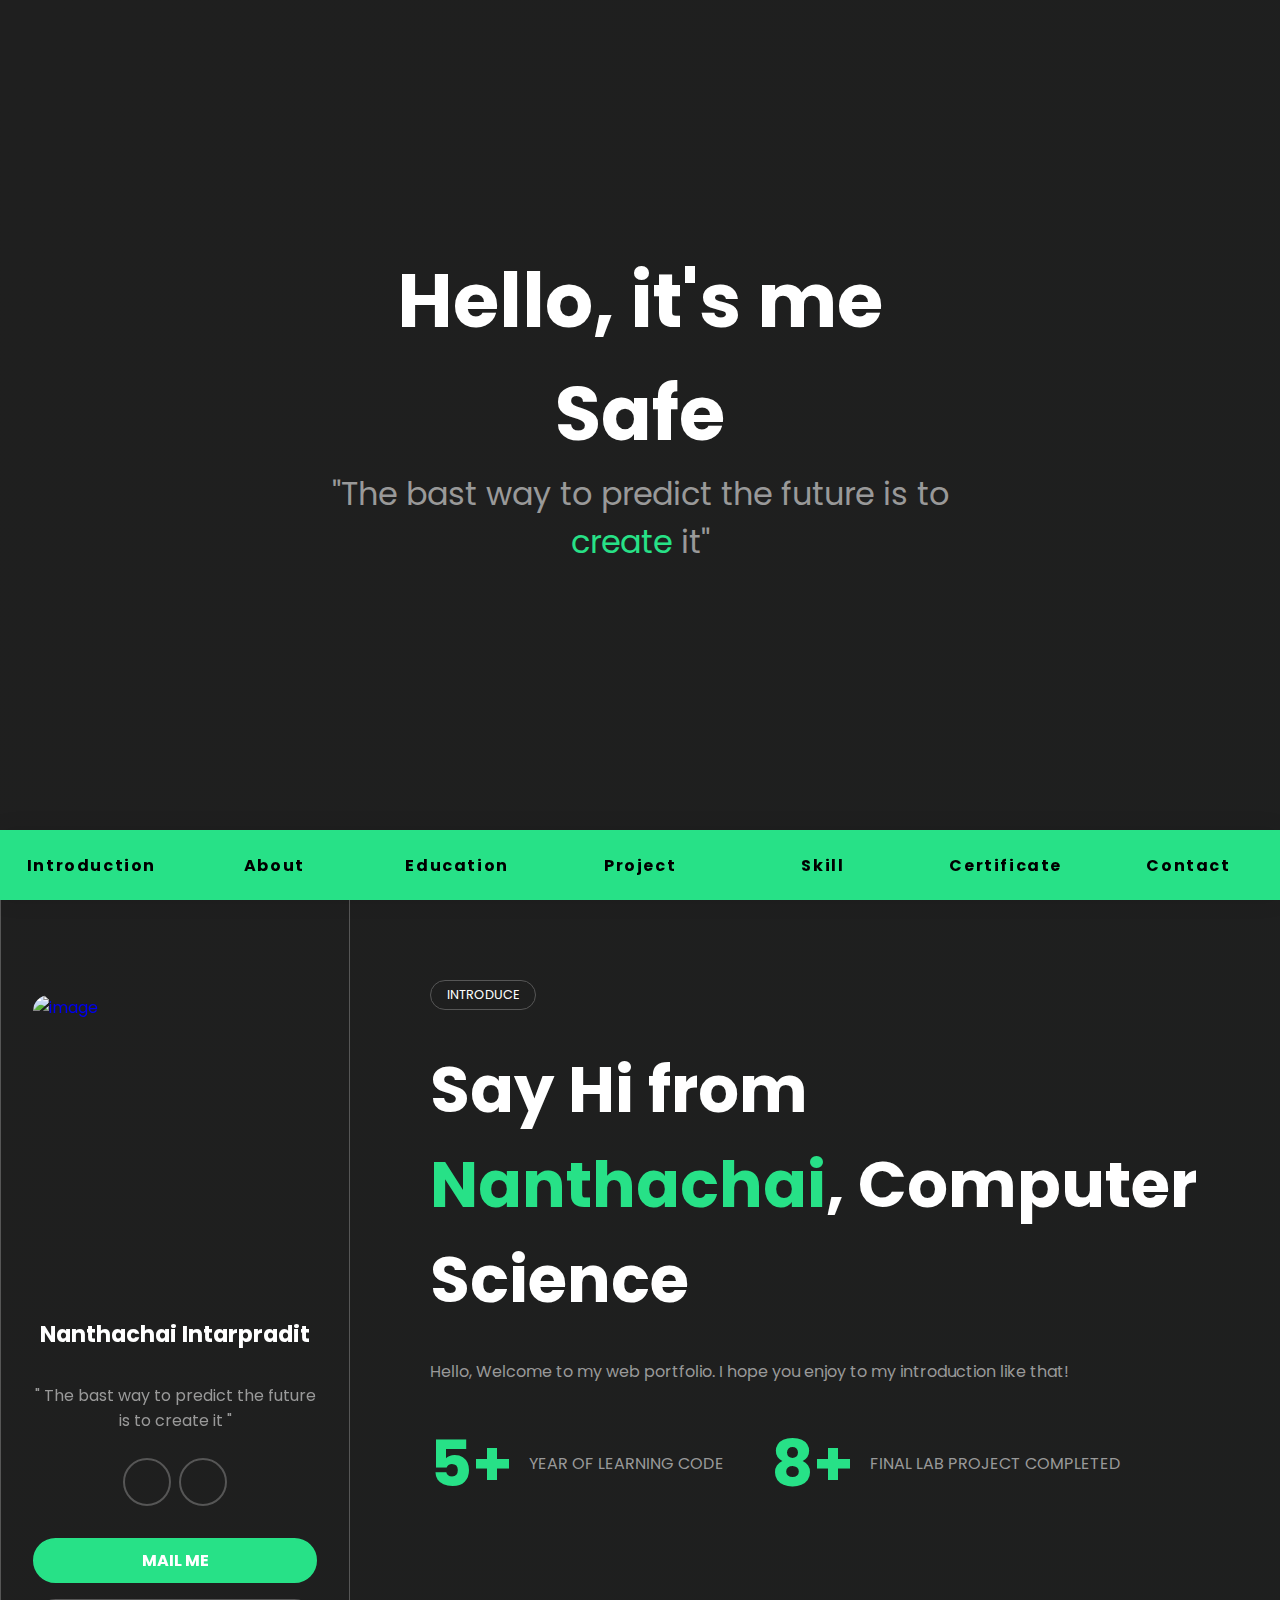
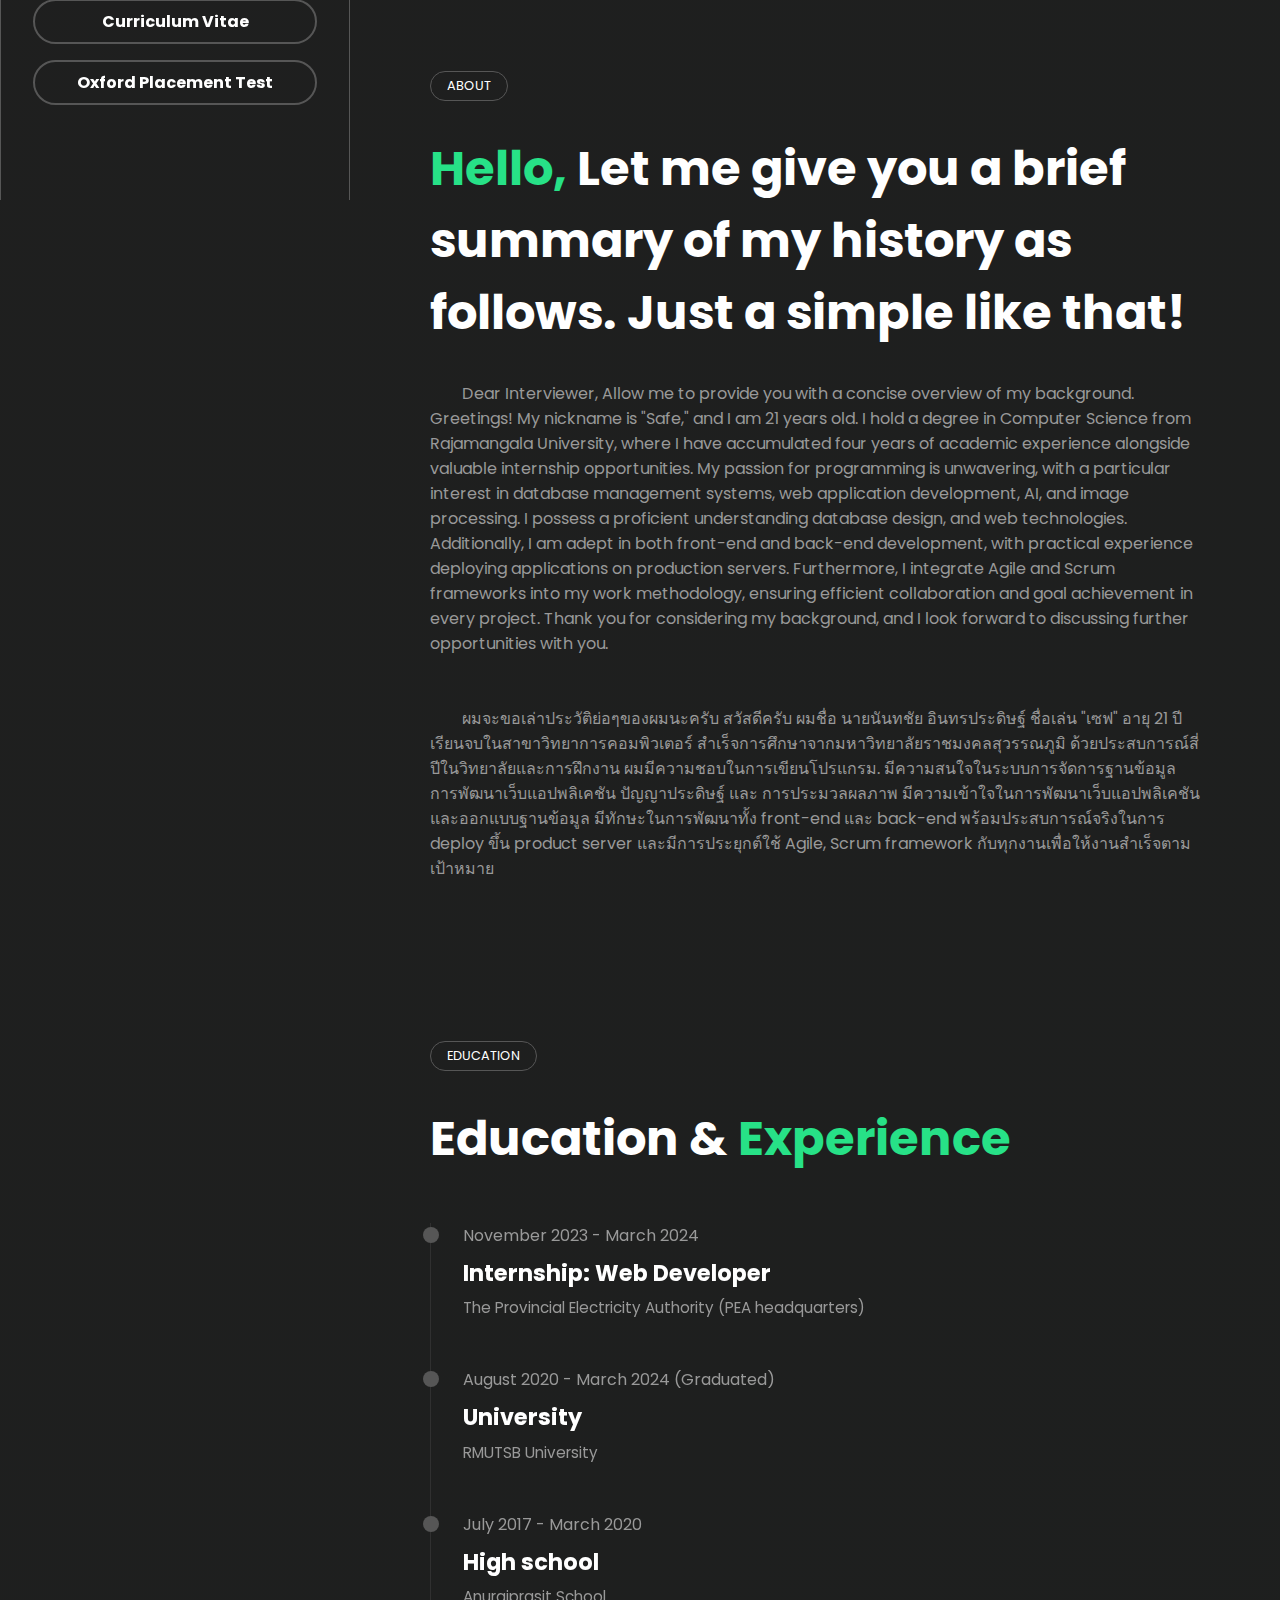
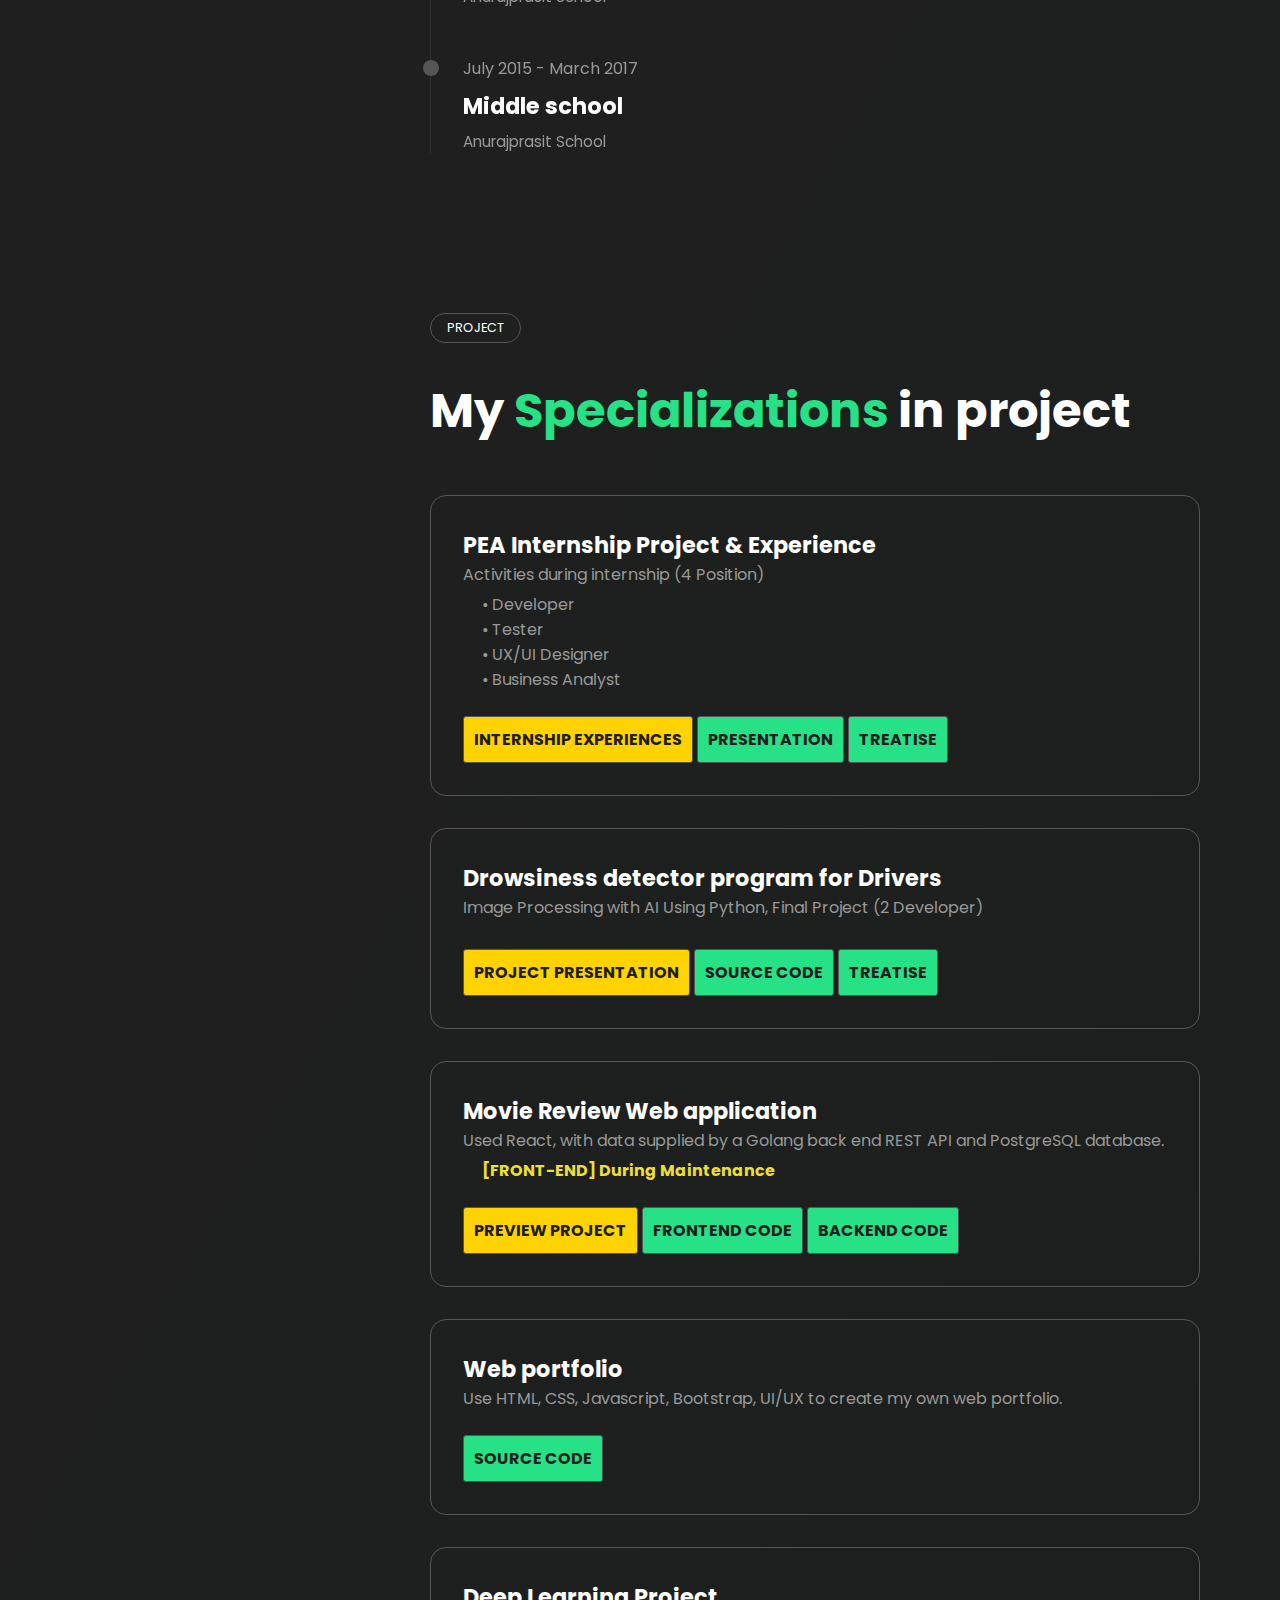
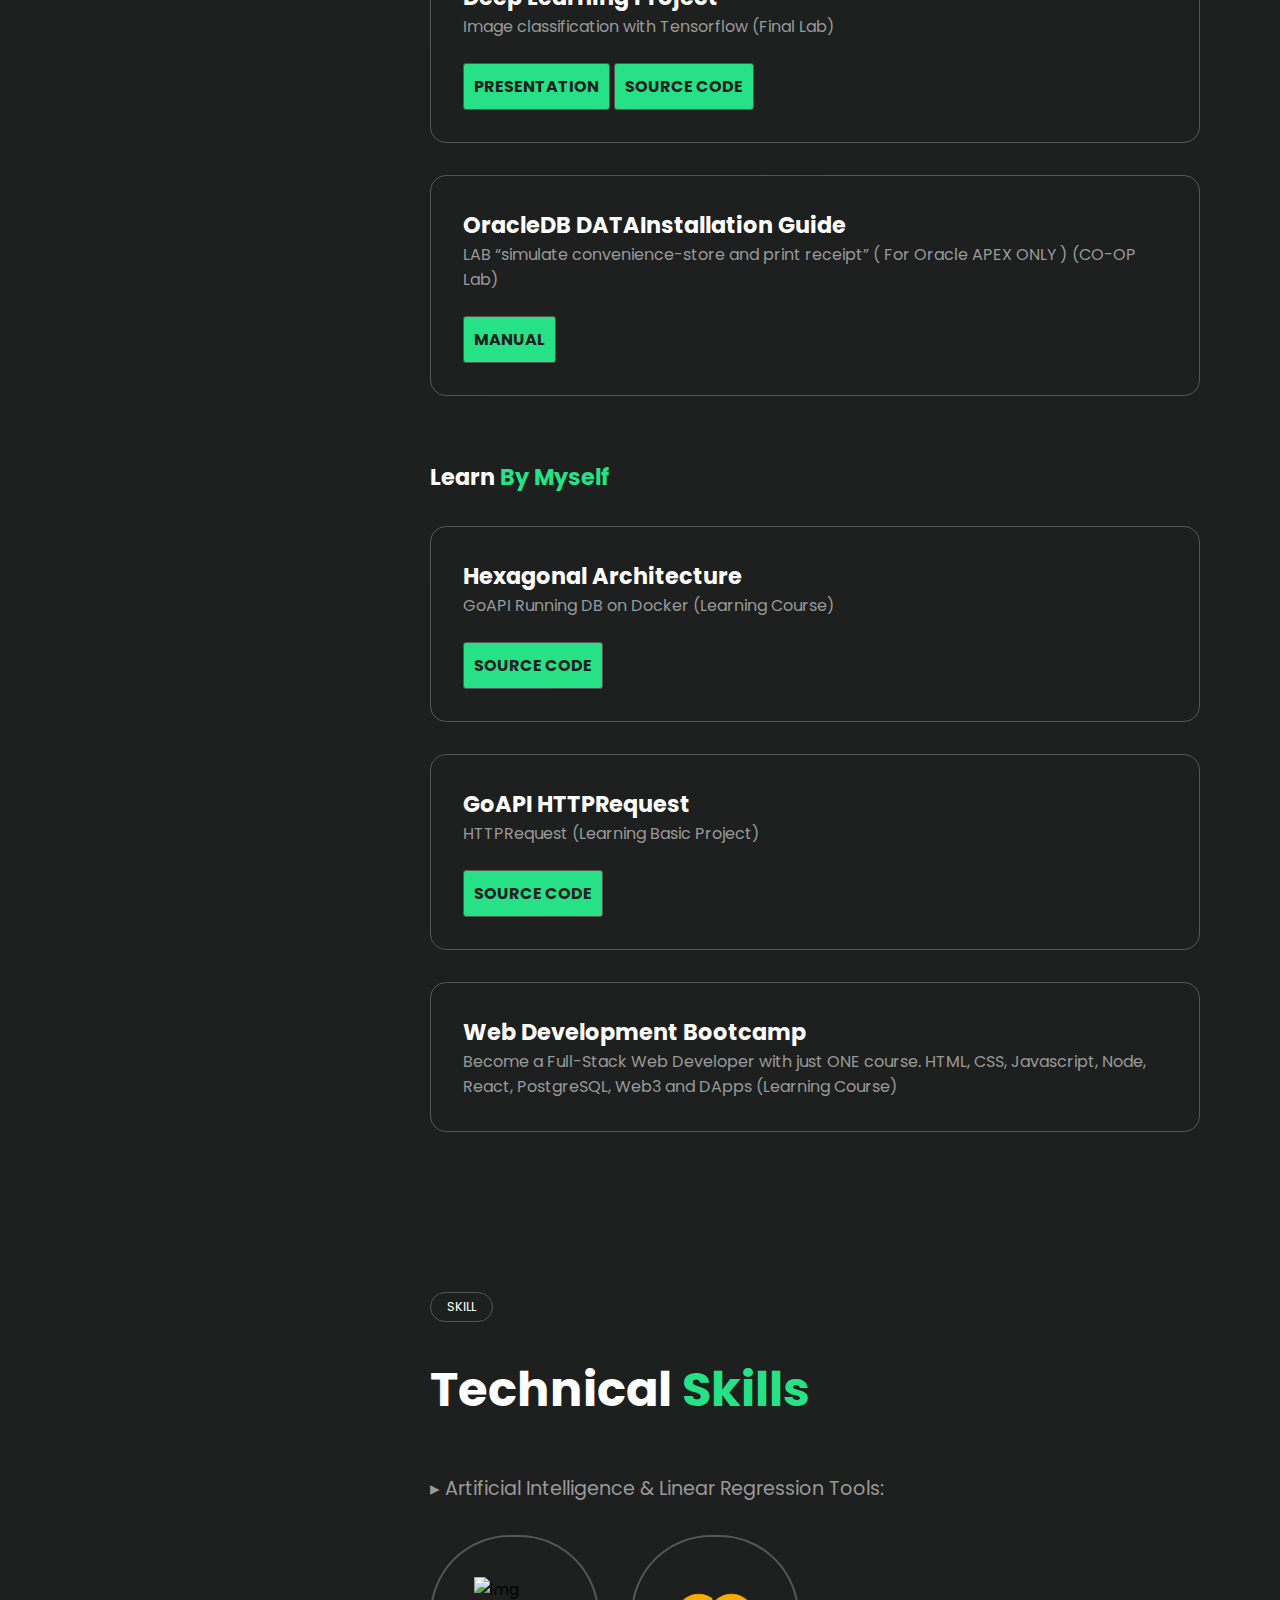
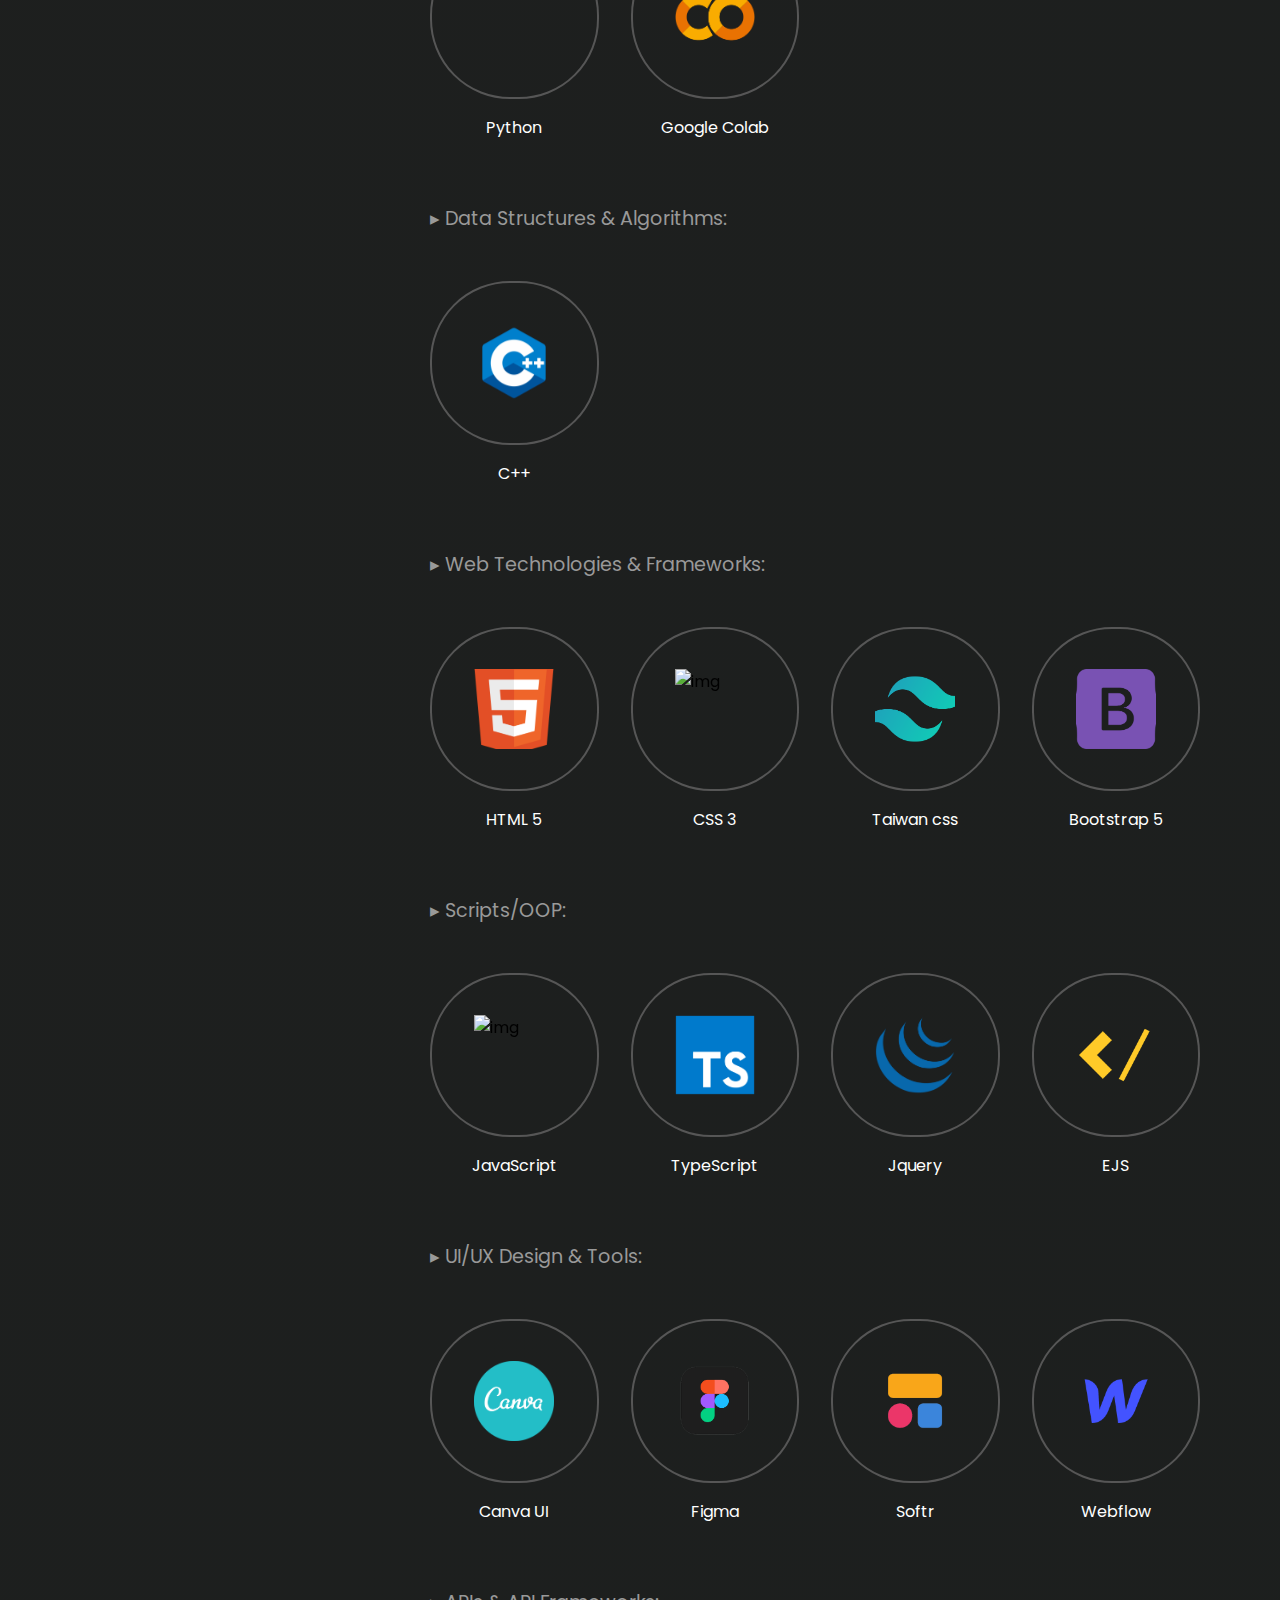
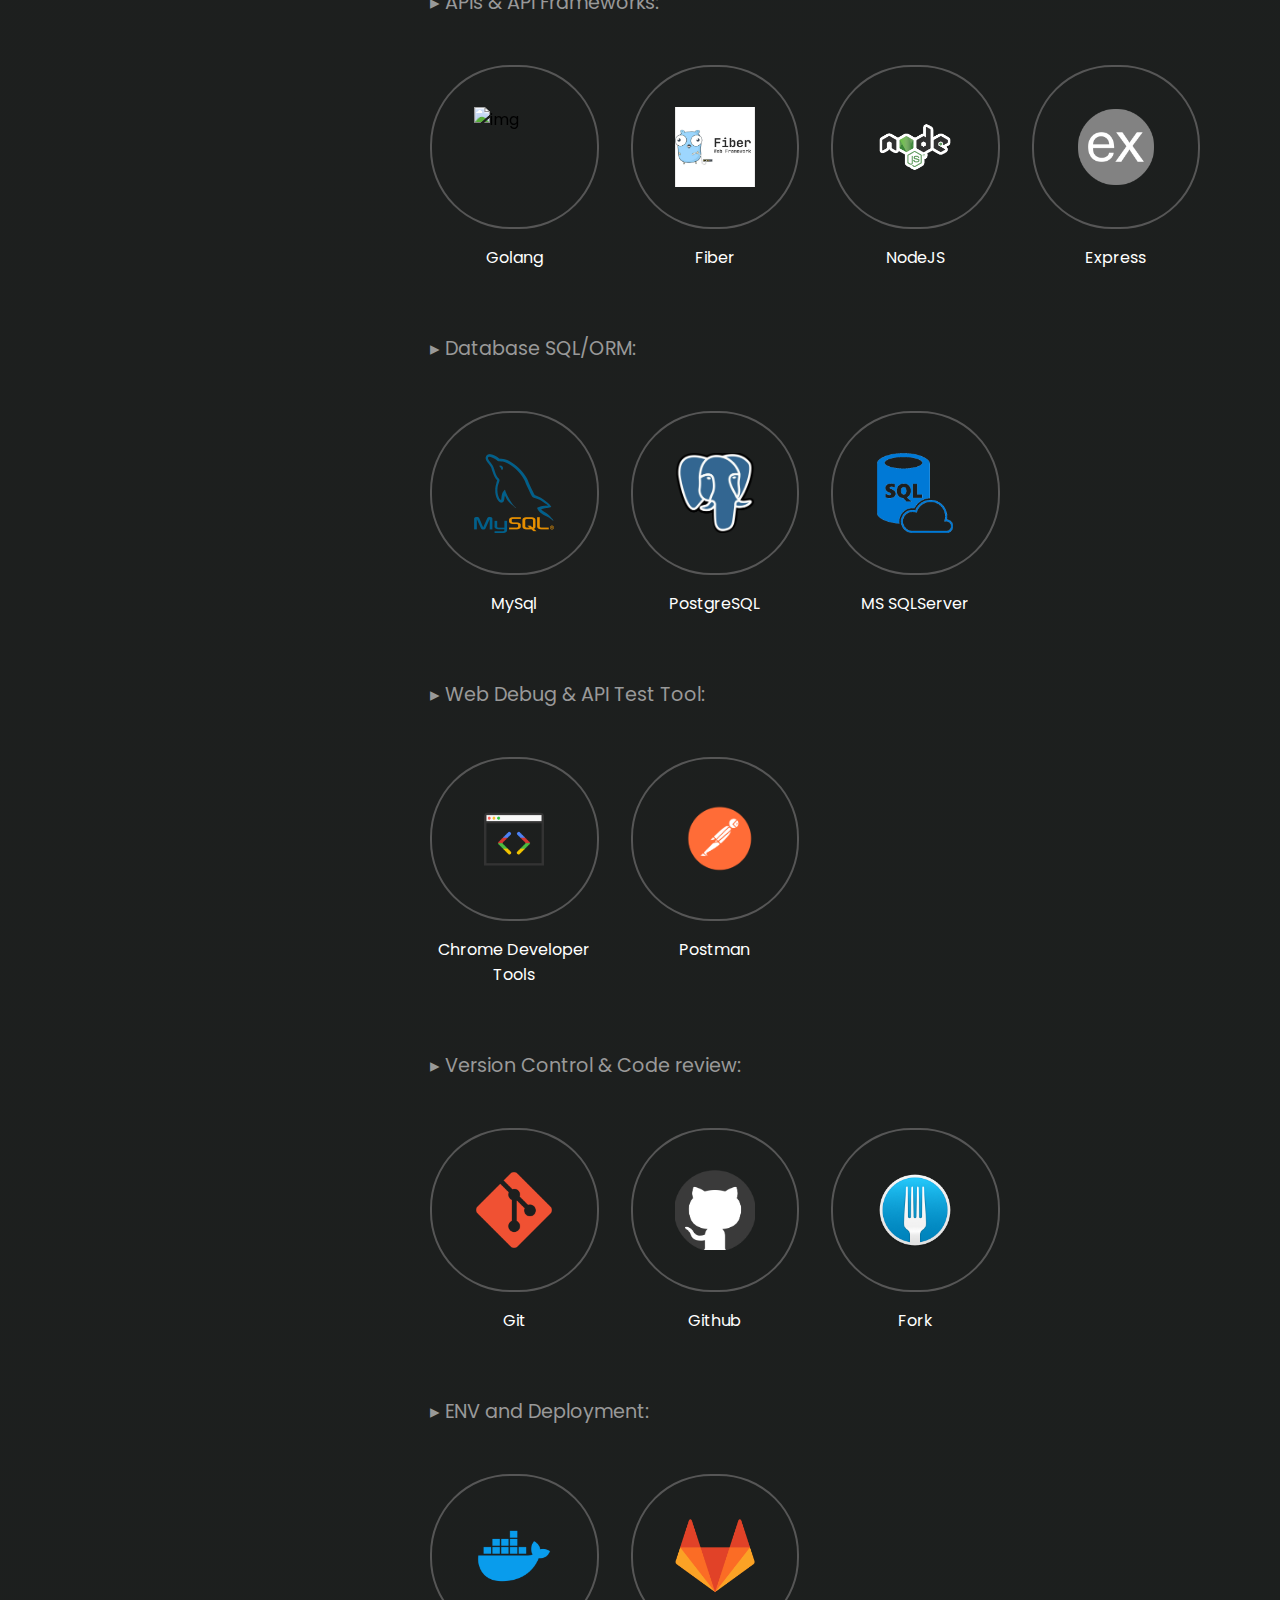
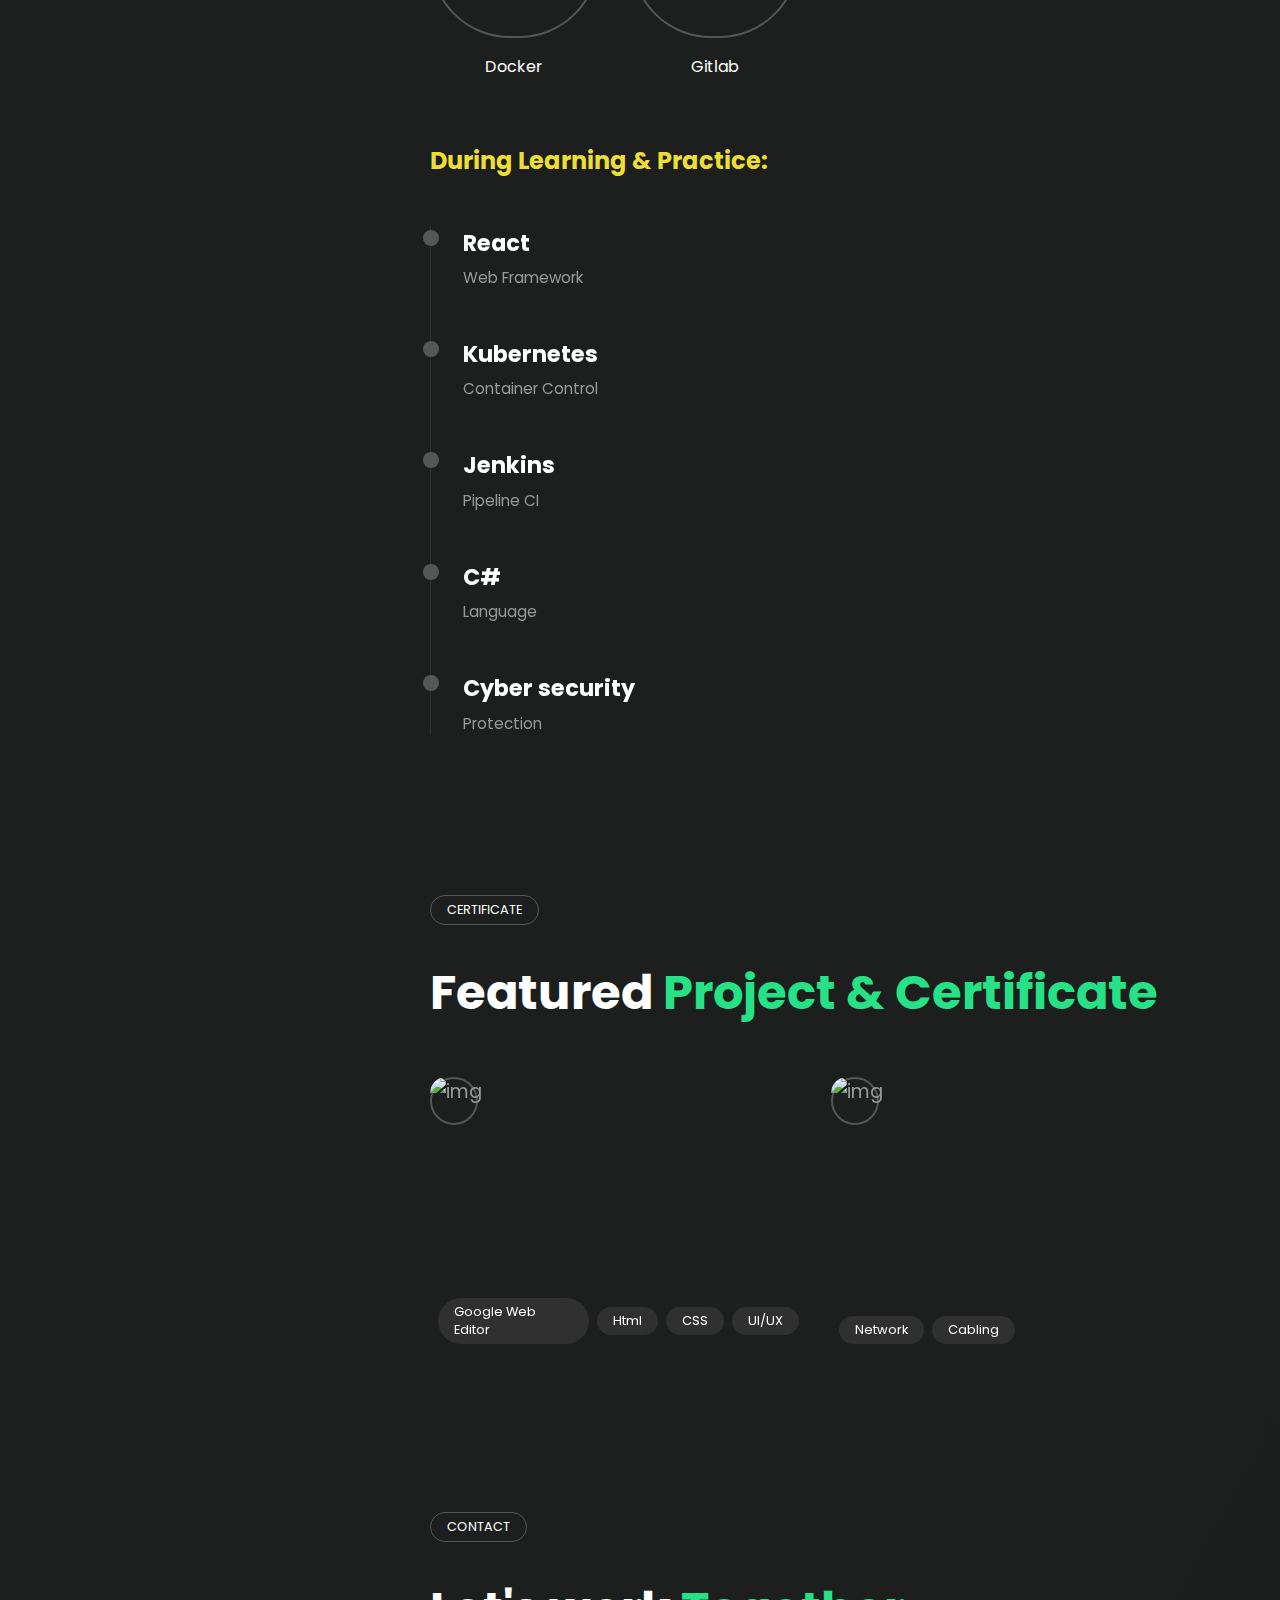
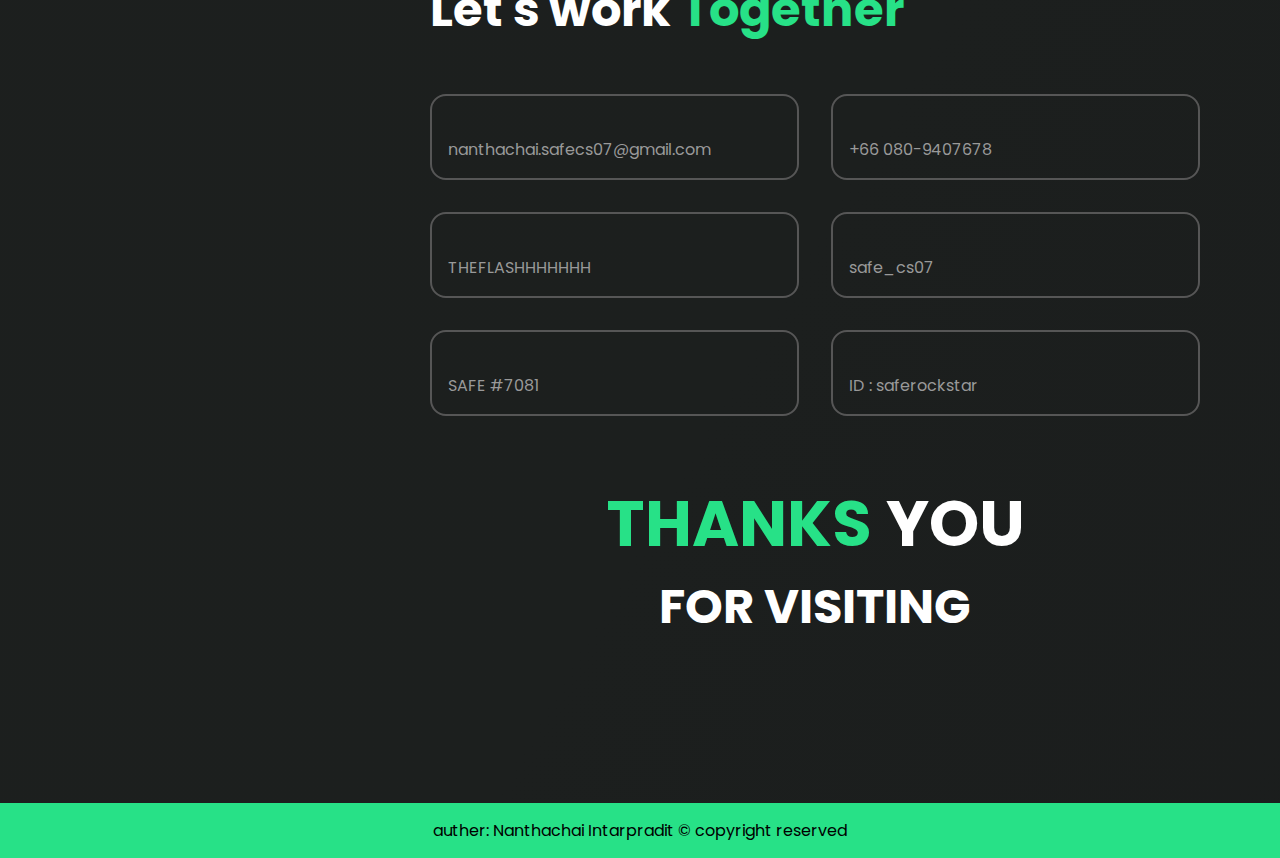
==== index.html @ f3caae76 "FIX: update exp inturnshi.." ====
<!-- Personal Web Portfolio Created by Nanthachaics07 -->

<!DOCTYPE html>
<html lang="en" >
  <head>
    <meta charset="UTF-8">
    <title>SAFEcs07 Webportfolio</title>
    <link href="https://cdn.jsdelivr.net/npm/remixicon@3.4.0/fonts/remixicon.css" 
      rel="stylesheet">
    <link rel="stylesheet" href="./Style/style_Port_Web.css">
    <link rel="stylesheet" href="./Style/fix_style.css">
    <link rel="icon" type="image" href="https://drive.google.com/file/d/1wK8_0x-oDdrnNkWmjRjyRvNfRJUUZwDF/view?usp=drive_link">
    <link rel="icon" href="../picture/IMG_2567.JPG" type="image/x-icon">
    <script src="./javascript/HideScript.js" type="text/javascript" defer></script>

    <!-- re move external link -->
    <script type="text/javascript">
      function external_link(anchor) {
          window.location = anchor.href;
      }
    </script>

  </head>
  <body>
    <!-- <div id="debugButton">Debug</div>  -->

      <!-- main banner --> 
    <section class="bgimage" id="home">
        <div class="container-fluid">
            <div class="row">
            <div class="hero-text">
                <h2 class="hero_title">Hello, it's me Safe</h2>
                <p class="hero_desc">"The bast way to predict the future is to 
                    <span style="color: #27e187;">create</span> it"</p>
            </div>
            </div>
        </div>
    </section>

    <!-- Navigation Tab -->
    <section class="et-hero-tabs">
      <div class="et-hero-tabs-container">
        <a class="et-hero-tab" href="#tab-Introduction">Introduction</a>
        <a class="et-hero-tab" href="#tab-About">About</a>
        <a class="et-hero-tab" href="#tab-Education">Education</a>
        <a class="et-hero-tab" href="#tab-Project">Project</a>
        <a class="et-hero-tab" href="#tab-Skill">Skill</a>
        <a class="et-hero-tab" href="#tab-Certificate">Certificate</a>
        <a class="et-hero-tab" href="#tab-Contact">Contact</a>

        <span class="et-hero-tab-slider"></span>
      </div>
    </section>

    
    <div class="main">

      <!-- left join img-->
      <div class="sidemenu">
        <div class="avatar--cover">
          <a href="https://drive.google.com/file/d/1p6W9BglAA-uzb9fRI6HgbJ5pjKdi8Ris/view?usp=drive_link">
            <img src="./picture/safe001.jpg" alt="image">
          </a>

        </div>
        <h3 class="name">Nanthachai Intarpradit</h3>
        <p class="position">" The bast way to predict the future is to create it "</p>

        <div class="social--icons">
            <a href="https://github.com/nanthachaics07" class="social--icon" target="_blank">
                <i class="ri-github-fill"></i>
            </a>
            <a href="https://www.facebook.com/profile.php?id=100006081255746" class="social--icon" target="_blank">
                <i class="ri-facebook-fill"></i>
            </a>
        </div>

        <div class="btn">
          <a href="mailto:nanthachai.safecs07@gmail.com"
            title="CONTACT ME">
            MAIL ME
          </a>
        </div>
        <div class="btn--line">
          <a href="./Other/CV.html" type="image/.png" 
            target="_blank" title="LOOK AT MY CV">
            Curriculum Vitae
          </a>
        </div>
        <div class="btn--line">
          <a href="./Other/ENG_Lv.html" type="image/.png" 
            target="_blank" title="ENG Lv">
            Oxford Placement Test
          </a>
        </div>

      </div>

      <!-- right join content -->
      <div class="main--content">

        <!-- Main -->
        <main class="et-main">
          <section class="et-slide" id="tab-Introduction">

            <div class="intro">
              <div class="container">
                <div class="top--title">introduce</div>
                  <h1>
                      Say Hi from <span>Nanthachai</span>, Computer Science
                  </h1>

                  <p>
                      Hello, Welcome to my web portfolio. I hope you enjoy to my introduction like that!
                  </p>
                <div class="intro--flex--container">
                  <div class="intro--flex">
                    <h1>5+</h1>
                    <p>YEAR OF LEARNING CODE</p>
                  </div>
                    <div class="intro--flex">
                      <h1>8+</h1>
                      <p>FINAL LAB PROJECT COMPLETED</p>
                    </div>
                </div>
              </div>
            </div>

          </section>

          <section class="et-slide" id="tab-About">

            <!-- ABOUT TOPIC -->
            <div class="about">
              <div class="container">
                <div class="top--title">about</div>
                <h2 class="title">
                    <span>Hello, </span>Let me give you a brief summary of my history as follows. Just a simple like that!
                </h2>

                <p style="text-indent: 2.0em;">
                  Dear Interviewer,

                  Allow me to provide you with a concise overview of my background. 
                  Greetings! My nickname is "Safe," and I am 21 years old. I hold a degree in 
                  Computer Science from Rajamangala University, where I have accumulated 
                  four years of academic experience alongside valuable internship opportunities.

                  My passion for programming is unwavering, with a particular interest in 
                  database management systems, web application development, AI, and image processing. 
                  I possess a proficient understanding database design, and web technologies. 
                  Additionally, I am adept in both front-end and back-end development, 
                  with practical experience deploying applications on production servers.

                  Furthermore, I integrate Agile and Scrum frameworks into my work methodology, 
                  ensuring efficient collaboration and goal achievement in every project.
                  Thank you for considering my background, and I look forward to discussing 
                  further opportunities with you.
                </p>
                <br><br>
                <p style="text-indent: 2.0em;">
                  ผมจะขอเล่าประวัติย่อๆของผมนะครับ สวัสดีครับ ผมชื่อ นายนันทชัย อินทรประดิษฐ์ 
                  ชื่อเล่น "เซฟ" อายุ 21 ปี เรียนจบในสาขาวิทยาการคอมพิวเตอร์ 
                  สำเร็จการศึกษาจากมหาวิทยาลัยราชมงคลสุวรรณภูมิ ด้วยประสบการณ์สี่ปีในวิทยาลัยและการฝึกงาน 
                  ผมมีความชอบในการเขียนโปรแกรม. มีความสนใจในระบบการจัดการฐานข้อมูล 
                  การพัฒนาเว็บแอปพลิเคชัน ปัญญาประดิษฐ์ และ การประมวลผลภาพ มีความเข้าใจในการพัฒนาเว็บแอปพลิเคชัน
                  และออกแบบฐานข้อมูล  มีทักษะในการพัฒนาทั้ง front-end และ back-end
                  พร้อมประสบการณ์จริงในการ deploy ขึ้น product server และมีการประยุกต์ใช้ Agile, Scrum framework 
                  กับทุกงานเพื่อให้งานสำเร็จตามเป้าหมาย
                </p>

              </div>

            </div>

          </section>

          <section class="et-slide" id="tab-Education">

            <!-- RESUME TOPIC -->
            <div class="resume">
              <div class="container">
                <div class="top--title">education</div>
                <h2 class="title">Education & <span>Experience</span></h2>
                  
                <div>
                  <div class="experience">
                    <p class="date">November 2023 - March 2024</p>
                    <h3>Internship: Web Developer</h3>
                    <p class="school">The Provincial Electricity Authority (PEA headquarters)</p>
                    <div class="circle"></div>
                  </div>

                  <div class="experience">
                    <p class="date">August 2020 - March 2024 <span>(Graduated)</span></p>
                    <h3>University</h3>
                    <p class="school">RMUTSB University</p>
                    <div class="circle"></div>
                  </div>
                
                  <div class="experience">
                    <p class="date">July 2017 - March 2020</p>
                    <h3>High school</h3>
                    <p class="school">Anurajprasit School</p>
                    <div class="circle"></div>
                  </div>
                
                  <div class="experience">
                    <p class="date">July 2015 - March 2017</p>
                    <h3>Middle school</h3>
                    <p class="school">Anurajprasit School</p>
                    <div class="circle"></div>
                  </div>
                </div>

              </div>
            </div>

          </section>

          <section class="et-slide" id="tab-Project">

            <!-- SERVICE TOPIC -->
            <div class="services--section">
              <div class="container">
                <div class="top--title">project</div>
                <h2 class="title">My <span>Specializations</span> in project</h2>

                <div class="services">

                  <div class="service">
                    <h3>PEA Internship Project & Experience</h3>
                    <p id="listProjectTop">
                      Activities during internship (4 Position)
                      <p id="listProject">• Developer</p>
                      <p id="listProject">• Tester</p>
                      <p id="listProject">• UX/UI Designer</p>
                      <p id="listProject">• Business Analyst</p>
                    </p>
                    <a href="https://PEAinturnship.softr.app" class="project chageColor" target="_blank" title="INTERNSHIP EXPERIENCES">
                      INTERNSHIP EXPERIENCES
                    </a>

                    <a href="https://www.canva.com/design/DAF39EOHueU/EPuYdBvsEK-Pzv-90rWEAA/edit?utm_content=DAF39EOHueU&utm_campaign=designshare&utm_medium=link2&utm_source=sharebutton" 
                        class="project" target="_blank" title="PROJECT SLIDERS">
                        PRESENTATION
                    </a>
                    <a href="https://drive.google.com/file/d/1f9cWA53N8jHZaweL3MrGH4yuA91G1HWC/view?usp=sharing" class="project" target="_blank" title="TREATISE">
                      TREATISE
                    </a>

                  </div>

                  <div class="service">
                    <h3>Drowsiness detector program for Drivers</h3>
                    <p id="listProjectTop">
                      Image Processing with AI Using Python, Final Project (2 Developer)
                      <!-- <p id="listProject">• Final Project</p> -->
                    </p>
                    <!-- onclick="external_link(this);return false;" -->
                    <a href="https://drive.google.com/file/d/1nUD_1ejJYtZn9b_mQUJI4pZmHUXgvHSn/view?usp=sharing" 
                      class="project chageColor" target="_blank" title="CODE & PROGRAM">
                      PROJECT PRESENTATION
                    </a>
                    <a href="https://github.com/nanthachaics07/face-detection" class="project" target="_blank" title="TREATISE">
                      SOURCE CODE
                    </a>                    
                    <a href="https://drive.google.com/file/d/109h5SaLrxo6FXZamWCCZ815sldjAJ3sM/view?usp=sharing" 

                    class="project" target="_blank" title="TREATISE">
                      TREATISE
                    </a>
                  </div>

                  <div class="service">
                    <h3>Movie Review Web application</h3>
                    <p id="listProjectTop">
                      Used React, with data supplied by a Golang back end REST API and PostgreSQL database.
                      <p id="listProject" style="color: #ECDE35; font-weight: bolder;">[FRONT-END] During Maintenance</p>
                    </p>
                    <!-- TODO: Add link -->
                    <a href="#" 

                      class="project chageColor" target="_blank" title="CODE & PROGRAM">
                      PREVIEW PROJECT
                    </a>
                    <a href="https://github.com/nanthachaics07/MovieReview-FontEnd" class="project" target="_blank" title="TREATISE">
                      FRONTEND CODE
                    </a>                    
                    <a href="https://github.com/nanthachaics07/MovieReview-BackEnd" class="project" target="_blank" title="TREATISE">
                      BACKEND CODE
                    </a>                    
                  </div>

                  <div class="service">
                    <h3>Web portfolio</h3>
                    <p>
                      Use HTML, CSS, Javascript, Bootstrap, UI/UX to create my own web portfolio.
                    </p>
                    <a href="https://github.com/nanthachaics07/html-portfilio" class="project" target="_blank" title="TREATISE">
                      SOURCE CODE
                    </a>
                  </div>

                  <div class="service">
                    <h3>Deep Learning Project</h3>
                    <p>
                      Image classification with Tensorflow (Final Lab)
                    </p>
                    <a href="https://youtu.be/7Pri1pDFEQU?si=s9t-MmteGniobNTT" class="project" target="_blank" title="Video">
                      PRESENTATION
                    </a>
                    <a href="https://drive.google.com/file/d/1sJ-ptXPevNHQk5lJQA6X7oKtTsk9kcnm/view?usp=sharing" 
                  
                    class="project" target="_blank" title="TREATISE">
                      SOURCE CODE
                    </a>
                  </div>

                  <div class="service">
                    <h3>OracleDB DATAInstallation Guide</h3>
                    <p>
                      LAB “simulate convenience-store and print receipt” ( For Oracle APEX ONLY ) (CO-OP Lab)
                    </p>
                    <a href="https://drive.google.com/file/d/1-O7XQCiXlAP6nqKNc0EKAUBAUo-bJKXB/view?usp=sharing" 

                    class="project" target="_blank" title="TREATISE">
                      MANUAL
                    </a>
                  </div>

                  <div id="service_2"><h3>Learn <span style="color: #27e187;">By Myself</div>
                  <div class="service">
                    <h3>Hexagonal Architecture</h3>
                    <p>
                      GoAPI Running DB on Docker (Learning Course)
                    </p>
                    <a href="https://github.com/nanthachaics07/Banking_Golang" class="project" target="_blank" title="CODE">
                      SOURCE CODE
                    </a>
                  </div>
                  <div class="service">
                    <h3>GoAPI HTTPRequest</h3>
                    <p>
                      HTTPRequest (Learning Basic Project)
                    </p>
                    <a href="https://github.com/nanthachaics07/Go_httpRequest.git" class="project" target="_blank" title="CODE">
                      SOURCE CODE
                    </a>
                  </div>
                  <div class="service">
                    <h3>Web Development Bootcamp</h3>
                    <p>
                      Become a Full-Stack Web Developer with just ONE course. HTML, CSS, Javascript, Node, React, PostgreSQL, Web3 and DApps (Learning Course)
                    </p>
                  </div>
                
                </div>
              </div>
            </div>

          </section>

          <section class="et-slide" id="tab-Skill">

            <!-- SKILL TOPIC -->
            <div class="my--skills">
              <div class="container">
                <div class="top--title">skill</div>
                <h2 class="title">Technical <span>Skills</span></h2>
<!-- 
                <div id="topic-skill1" style="font-size: 1.2rem;">
                  <p>▸ Data Structures & Algorithms:</p>
                </div>
                  <div class="skills">

                    <div>
                      <div class="skill">
                          <div class="skill--img--cover">
                              <img src="./picture/cpp.png" alt="img">
                          </div>
  
                      </div>
                      <p>c++</p>
                    </div> 

                </div> -->

                <div id="topic-skill1" style="font-size: 1.2rem;">
                  <p>▸ Artificial Intelligence & Linear Regression Tools:</p>
                </div>
                <div class="skills">

                  <div>
                    <div class="skill">
                        <div class="skill--img--cover">
                            <img src="./picture/python_1.png" alt="img">
                        </div>

                    </div>
                    <p>Python</p>
                  </div> 

                  <div>
                    <div class="skill">
                        <div class="skill--img--cover">
                            <img src="./picture/google colab.png" alt="img">
                        </div>

                    </div>
                    <p>Google Colab</p>
                  </div> 

                </div>

                <div class="topic-skill2"><p>▸ Data Structures & Algorithms:</p></div>
                <div class="skills">
                
                  <div>
                    <div class="skill">
                        <div class="skill--img--cover">
                            <img src="./picture/cpp.png" alt="img">
                        </div>
          
                    </div>
                    <p>C++</p>
                  </div>
                
                </div>

                <div class="topic-skill2"><p>▸ Web Technologies & Frameworks:</p></div>
                <div class="skills">
                
                  <div>
                    <div class="skill">
                        <div class="skill--img--cover">
                            <img src="./picture/html_logo1.png" alt="img">
                        </div>
          
                    </div>
                    <p>HTML 5</p>
                  </div>
                  <div>
                    <div class="skill">
                        <div class="skill--img--cover">
                            <img src="picture/css3-icon-png.png" alt="img">
                        </div>

                    </div>
                    <p>CSS 3</p>
                  </div> 
                  <div>
                    <div class="skill">
                        <div class="skill--img--cover">
                            <img src="picture/Tailwind CSS.png" alt="img">
                        </div>

                    </div>
                    <p>Taiwan css</p>
                  </div> 
                  <div>
                    <div class="skill">
                        <div class="skill--img--cover">
                            <img src="./picture/bootstrap.png" alt="img">
                        </div>

                    </div>
                    <p>Bootstrap 5</p>
                  </div> 
                
                </div>

                <div class="topic-skill2"><p>▸ Scripts/OOP:</p></div> 
                <div class="skills">
                  <div>
                    <div class="skill">
                        <div class="skill--img--cover">
                            <img src="picture/JavaScript-logo1.png" alt="img">
                        </div>
  
                    </div>
                    <p>JavaScript</p>
                  </div>

                  <div>
                    <div class="skill">
                      <div class="skill--img--cover">
                          <img src="./picture/TS.png" alt="img">
                      </div>
                
                    </div>
                    <p>TypeScript</p>
                  </div>
                  
                  <div>
                    <div class="skill">
                      <div class="skill--img--cover">
                        <img src="./picture/jquery.png" alt="img">
                      </div>
                      
                    </div>
                    <p>Jquery</p>
                  </div>
                  <div>
                    <div class="skill">
                      <div class="skill--img--cover">
                        <img src="./picture/ejs.png" alt="img">
                      </div>
                      
                    </div>
                    <p>EJS</p>
                  </div>
                </div>

                <div class="topic-skill2"><p>▸ UI/UX Design & Tools:</p></div> 
                <div class="skills">
                  <div>
                    <div class="skill">
                        <div class="skill--img--cover">
                            <img src="./picture/canva_ui.png" alt="img">
                        </div>
    
                    </div>
                    <p>Canva UI</p>
                  </div>
                  <div>
                    <div class="skill">
                      <div class="skill--img--cover">
                          <img src="./picture/figma.png" alt="img">
                      </div>
    
                    </div>
                    <p>Figma</p>
                  </div>
                  <div>
                    <div class="skill">
                        <div class="skill--img--cover">
                            <img src="./picture/softr.png" alt="img">
                        </div>
      
                    </div>
                    <p>Softr</p>
                  </div> 
                  <div>
                    <div class="skill">
                        <div class="skill--img--cover">
                            <img src="./picture/Webflow.png" alt="img">
                        </div>
    
                    </div>
                    <p>Webflow</p>
                  </div> 
                </div>

                <div class="topic-skill2"><p>▸ APIs & API Frameworks:</p></div> 
                <div class="skills">

                  <div>
                    <div class="skill">
                        <div class="skill--img--cover">
                            <img src="./picture/Go-Logo_Blue.png" alt="img">
                        </div>
      
                    </div>
                    <p>Golang</p>
                  </div>
                  <div>
                    <div class="skill">
                        <div class="skill--img--cover">
                            <img src="./picture/GoFiber.png" alt="img">
                        </div>
    
                    </div>
                    <p>Fiber</p>
                  </div>

                  <div>
                    <div class="skill">
                        <div class="skill--img--cover">
                            <img src="./picture/nodejs.png" alt="img">
                        </div>
    
                    </div>
                    <p>NodeJS</p>
                  </div>
                  <div>
                    <div class="skill">
                        <div class="skill--img--cover">
                            <img src="./picture/express.png" alt="img">
                        </div>
    
                    </div>
                    <p>Express</p>
                  </div>

                </div>

                <div class="topic-skill2"><p>▸ Database SQL/ORM:</p></div> 
                <div class="skills">
                  <div>
                    <div class="skill">
                        <div class="skill--img--cover">
                            <img src="./picture/mysql.png" alt="img">
                        </div>
      
                    </div>
                    <p>MySql</p>
                  </div>
                
                  <div>
                    <div class="skill">
                        <div class="skill--img--cover">
                            <img src="./picture/PgSQL.png" alt="img">
                        </div>
      
                    </div>
                    <p>PostgreSQL</p>
                  </div>


                  <div>
                    <div class="skill">
                        <div class="skill--img--cover">
                            <img src="./picture/MsSqlServer.png" alt="img">
                        </div>
        
                    </div>
                    <p>MS SQLServer</p>
                  </div>
                </div>

                <div class="topic-skill2"><p>▸ Web Debug & API Test Tool:</p></div> 
                <div class="skills">
                  <div>
                    <div class="skill">
                        <div class="skill--img--cover">
                            <img src="./picture/chromeDEVtools.png" alt="img">
                        </div>
        
                    </div>
                    <p>Chrome Developer Tools</p>
                  </div>

                  <div>
                    <div class="skill">
                        <div class="skill--img--cover">
                            <img src="./picture/posman.png" alt="img">
                        </div>
        
                    </div>
                    <p>Postman</p>
                  </div>

                </div>

                <div class="topic-skill2"><p>▸ Version Control & Code review:</p></div> 
                <div class="skills">
                  <div>
                    <div class="skill">
                        <div class="skill--img--cover">
                            <img src="./picture/git.png" alt="img">
                        </div>
        
                    </div>
                    <p>Git</p>
                  </div>
                  <div>
                    <div class="skill">
                        <div class="skill--img--cover">
                            <img src="./picture/github.png" alt="img">
                        </div>
        
                    </div>
                    <p>Github</p>
                  </div>
                  <div>
                    <div class="skill">
                        <div class="skill--img--cover">
                            <img src="./picture/fork.png" alt="img">
                        </div>
      
                    </div>
                    <p>Fork</p>
                  </div>

                </div>

                <div class="topic-skill2"><p>▸ ENV and Deployment:</p></div> 
                <div class="skills">
                  <div>
                    <div class="skill">
                        <div class="skill--img--cover">
                            <img src="./picture/docker.png" alt="img">
                        </div>
      
                    </div>
                    <p>Docker</p>
                  </div>
                  <div>
                    <div class="skill">
                        <div class="skill--img--cover">
                            <img src="./picture/gitlab.png" alt="img">
                        </div>
      
                    </div>
                    <p>Gitlab</p>
                  </div>
                </div>


              <!-- during study -->
                <div class="topic-skill2">
                  <p style="color: #ECDE35; font-weight: bold; font-size: 1.5rem;">
                    During Learning <span>&</span>  Practice:
                  </p>

                </div>  
                <div class="experience">
                  <h3>React</h3>
                  <p class="school">Web Framework</p>
                  <div class="circle"></div>
                </div>

                <div>
                  <div class="experience">
                    <h3>Kubernetes</h3>
                    <p class="school">Container Control</p>
                    <div class="circle"></div>
                  </div>
                
                  <div class="experience">
                    <h3>Jenkins</h3>
                    <p class="school">Pipeline CI</p>
                    <div class="circle"></div>
                  </div>
                
                  <div class="experience">
                    <h3>C#</h3>
                    <p class="school">Language</p>
                    <div class="circle"></div>
                  </div>

                  <div class="experience">
                    <h3>Cyber security</h3>
                    <p class="school">Protection</p>
                    <div class="circle"></div>
                  </div>

                </div>

              </div>    
            </div>

          </section>

          <section class="et-slide" id="tab-Certificate">

            <!-- PORTFOLIO TOPIC -->
            <div class="portfolio">
              <div class="container">
                <div class="top--title">certificate</div>
                <h2 class="title">Featured <span>Project & Certificate</span></h2>

                <div class="portfolio--cards">

                  <div class="full--cover">
                    <a id="clickMeImage" href="https://drive.google.com/file/d/10-udsJxJ4Q141Kzu4hq9JP214Tyny5Dd/view?usp=drive_link" 
                      class="social--icon" target="_blank">
                      <!-- <div class="image-container"> -->
                        <img id="imageURL" src="picture/certificate1.png" alt="img">
                      <!-- </div> -->
                    </a>
                    <div class="chips">
                        <div class="chip">Google Web Editor</div>
                        <div class="chip">Html</div>
                        <div class="chip">CSS</div>
                        <div class="chip">UI/UX</div>
                    </div>
                  </div>
                  <div class="full--cover">
                    <a id="clickMeImage" href="https://drive.google.com/file/d/1ThVWe3rHZDL9G5OmDaCdWSAXENjk4p9T/view?usp=drive_link" 
                      class="social--icon" target="_blank">
                      <img id="imageURL" src="picture/certificate2.png" alt="img">
                    </a>
                    <div class="chips">
                        <div class="chip">Network</div>
                        <div class="chip">Cabling</div>
                    </div>
                  </div>

                </div>

              </div>
            </div>

          </section>

          <section class="et-slide" id="tab-Contact">
            
            <!-- CONTACT TOPIC -->
            <div class="contact">
              <div class="container">
                <div class="top--title">contact</div>
                <h2 class="title">Let's work <span>Together</span></h2>
                
                <div class="contact--cards">
                  <div class="contact--card">
                    <i class="ri-mail-fill"></i>
                    <a href="mailto:nanthachai.safecs07@gmail.com"
                    title="CONTACT ME"><p>nanthachai.safecs07@gmail.com</p></a>
                    
                  </div>
                  <div class="contact--card">
                    <i class="ri-phone-fill"></i>
                    <p>+66 080-9407678</p> 
                  </div>
                  <div class="contact--card">
                    <i class="ri-reddit-fill"></i>
                    <p>THEFLASHHHHHHH</p>
                  </div>
                  <div class="contact--card">
                    <i class="ri-instagram-fill"></i>
                    <p>safe_cs07</p>
                  </div>
                  <div class="contact--card">
                    <i class="ri-discord-fill"></i>
                    <p>SAFE #7081</p>
                    
                  </div>
                  <div class="contact--card">
                    <i class="ri-line-fill"></i>
                    <p>ID : saferockstar</p>
                  </div>
                </div>
                <div class="thanks">
                  <h1><span style="color: #27e187;">THANKS</span> YOU</h1>
                  <h2>FOR <span> VISITING</span></h2>
                </div>

                <!-- <button id="scrollToTopBtn">Scroll to Top</button> -->
                
              </div>
            </div>
            
          </section>
          
        </main>
        
      </div>
      
    </div>

    <div class="footer1">
      <div>
        auther: Nanthachai Intarpradit   
        &copy; copyright reserved
      </div>
    </div>


  <!-- partial -->
    <script src='https://cdnjs.cloudflare.com/ajax/libs/jquery/3.1.0/jquery.min.js'></script>
    <script  src="./javascript/script_port_web.js"></script>
    <!-- <script src="https://code.jquery.com/jquery-3.6.0.min.js"></script> -->

  </body>
</html>
---- Style/style_Port_Web.css ----
@import url('https://fonts.googleapis.com/css2?family=Poppins:wght@400;500;600&display=swap');

*{
    margin: 0;
    padding: 0;
    box-sizing: border-box;
    font-family: "Poppins", sans-serif;
}

h1{
  font-size: 4rem;
  color: #fff;
}

h2{
  font-size: 3rem;
  color:  #fff;
}

h3{
  font-size: 1.4rem;
  color:  #fff;
}

p{
  color: #999;
}

img{
  position: absolute;
  top: 0;
  left: 0;
  width: 100%;
  height: 100%;
  object-fit:cover;
}

/* scrollToTopBtn */
/* #scrollToTopBtn {
  display: none;
  position: fixed;
  bottom: 20px;
  right: 20px;
  z-index: 99;
  background-color: #FFD300;
  color: #1f1f1f;
  border: none;
  border-radius: 5px;
  padding: 9px;
  cursor: pointer;
  font-weight: bolder;

  text-shadow: #fff;
  text-shadow: 1px 1px 2px #ffffffb3;
  box-shadow: 0px 0px 10px #ffffffc9;
  font-size: 1.2rem;
}

#scrollToTopBtn:hover {
  background-color: #1f1f1f;
  color: #27e187;
  box-shadow: 0px 0px 10px #FFD300;
} */



/* hero background image */
.bgimage {
  height:100vh;
  /*background: url('images);*/
  background-size:cover;
  position:relative;

  /* background: linear-gradient(300deg, #1A1F1F, #1C1F1E, #1f1f1f);
  background-size: 180% 180%;
  animation: gradient-animation 10s ease infinite; */
}

/* text css above hero image*/
.hero_title {
  font-size: 4.7rem;
}
.hero_desc {
  font-size: 2rem;
}
.hero-text {
  text-align: center;
  position: absolute;
  top: 45%;
  left: 50%;
  transform: translate(-50%, -50%);
  color: white;
}


/* ################################ */

body {
  /* background-color: #1f1f1f; */
  background: linear-gradient(300deg, #121014, #1C1F1E, #1f1f1f);
  background-size: 180% 180%;
  animation: gradient-animation 9s ease infinite;

}
@keyframes gradient-animation {
  0% {
    background-position: 0% 50%;
  }
  50% {
    background-position: 100% 50%;
  }
  100% {
    background-position: 0% 50%;
  }
}

a {
  text-decoration: none;
}


.et-hero-tabs-container {
  display: flex;
  flex-direction: row;
  position: absolute;
  bottom: 0;
  width: 100%;
  height: 70px;
  box-shadow: 0 0 20px rgba(0, 0, 0, 0.1);
  background: #27e187;
  z-index: 10;
  &--top {
    position: fixed;
    top: 0;
}
}
.et-hero-tabs-container--top {
  position: fixed;
  top: 0;
}

.et-hero-tab {
  display: flex;
  justify-content: center;
  align-items: center;
  flex: 1;
  color: #000;
  letter-spacing: 0.1rem;
  transition: all 0.5s ease;
  font-size: 1rem;
  font-weight: bold;
}
.et-hero-tab:hover {
  color: white;
  background: rgba(14, 48, 24, 0.8);
  transition: all 0.5s ease;
}

.et-hero-tab-slider {
  position: absolute;
  bottom: 0;
  width: 0;
  height: 6px;
  background: #fff;
  transition: left 0.3s ease;
  box-shadow: 0px 0px 10px rgba(255, 255, 255, 0.5);
}


/* MAIN UNDER first page (burger) */

.container{
  padding: 5rem;
}

.container_fix{
  padding: 2rem;
}

.main{
  max-width: 1300px;
  margin: auto;
  padding: 0, 1rem;
  display: flex;
}

.main--content{
  width: 100%;
}

.top--title{
  color: #fff;
  text-transform: uppercase;
  font-size: .8rem;
  padding: 5px 16px;
  border: 1px solid #565656;
  width: fit-content;
  border-radius: 2rem;
}

.title{
  margin-top: 2rem;
  margin-bottom: 3rem;
}

.title span{
  color: #27e187;
}

.btn{
  padding: 8px 18px;
  background-color: #27e187;
  border-radius: 2rem;
  text-align: center;
  font-weight: bold;
  color: #1f1f1f;
  border: 2px solid #27e187;
  padding: 8px;
}

.btn:hover{
  background-color: #1f1f1f;
  color: #27e187;
  transition: 0.3s;
}

.btn a{
  text-decoration: none;
  color: #fff;
  /* color: #1f1f1f; */
  display: contents;
  cursor: pointer;

}

.btn a:hover{
  text-decoration: none;
  color: #27e187;
  display: contents;
}

.btn--line{
  padding: 8px 18px;
  border-radius: 2rem;
  text-align: center;
  font-weight: bold;
  border: 2px solid #565656;
  color: #999;
}

.btn--line:hover{
  background-color: #27e187;
  border-color: #27e187;
  color: #1f1f1f;
  transition: 0.3s;
}

.btn--line a{
  text-decoration: none;
  color: #fff;
  cursor: pointer;
}

.btn--line a:hover{
  text-decoration: none;
  color: #1f1f1f;
}



/* sidemanu */

.sidemenu{
  position: absolute;
  /* text-align: center; */
  height: 100vh;
  min-width: 340px;
  max-width: 350px;
  border-right: 1px solid #565656;
  border-left: 1px solid #565656;
  padding: 2rem;
  position:sticky;
  top: 0;
  display: flex;
  flex-direction: column;
  justify-content: center;
}

.sidemenu .btn{
  margin-top: 2rem;
}

.sidemenu .btn--line{
  margin-top: 1rem;
}

.avatar--cover{
  position: relative;
  height: 290px;
  width: 100%;
  overflow: hidden;
  border-radius: 1rem;
  /*filter: grayscale(100%);*/
}

.name{
  margin-top: 2rem;
  text-align: center;
}

.position{
  margin-top: 2rem;
  text-align: center;
}

.social--icons{
  display: flex;
  align-items: center;
  justify-content: center;
  gap: 0.5rem;
  margin-top: 1.6rem;
}

.social--icon{
  height: 3rem;
  width: 3rem;
  display: flex;
  align-items: center;
  justify-content: center;
  border-radius: 100%;
  border: 2px solid #565656;
  font-size: 1.2rem;
  color: #999;
}

.social--icon:hover {
  color: #27e187;
  border-color: #27e187;
  transition: 0.3s;
}

/* intro */
.intro h1{
  margin-top: 2rem;
}

.intro p{
  margin-top: 2rem;
}

.intro h1 span{
  color: #27e187;
}

.intro--flex--container{
  display: flex;
  align-items: center;
  gap: 3rem;
}

.intro--flex{
  display: flex;
  align-items: center;
  justify-content: center;
  gap: 1rem;
}

.intro--flex h1{
  color: #27e187;
}


/* about */

.about .title{
  margin-top: 2rem;
  margin-bottom: 2rem;
}


/* resume */
.experience{
  padding-left: 2rem;
  border-left: 1px solid #303030;
  padding-bottom: 3rem;
  position: relative;
}

.experience:last-child{
  padding-bottom: 0;
}

.date{
  padding-bottom: 0.5rem;
}

.school{
  font-size: .95rem;
  margin-top: 0.4rem;
}

.circle{
  position: absolute;
  height: 16px;
  width: 16px;
  border-radius: 100%;
  background-color: #565656;
  top: 4px;
  left: -8px;
}

/* services */
.services{
  display: grid;
  gap: 2rem;
}

.service{
  padding: 2rem;
  border: 1px solid #565656;
  border-radius: 1rem;
}

#listProject{
  text-indent: 1.2rem;
}
#listProjectTop{
  padding-bottom: 5px;
}

#service_2{
  margin-top: 2rem;
}

.project{
  color: #1f1f1f;
  margin-top: 1.5rem;
  display: inline-block;
  text-transform: uppercase;
  font-size: 1rem;
  background-color: #27e187;
  border: 1px solid #565656;
  border-radius: 3px;
  padding: 10px;
  font-weight: bold;
}

.project:hover{
  color: #fff;
  margin-top: 1.5rem;
  display: inline-block;
  text-transform: uppercase;
  font-size: 1rem;
  background-color: #000;
  border: 1px solid #565656;
  border-radius: 3px;
  padding: 10px;
  font-weight: bold;
}


/* skill */
#topic-skill1{
  margin-bottom: 2rem;
}
.topic-skill2{
  margin-top: 4rem;
  margin-bottom: 3rem;
  font-size: 1.2rem;
}

.skills{
  display: grid;
  grid-template-columns: repeat(4,1fr);
  gap: 2rem;
}

.skill{
  border: 2px solid #565656;
  display: flex;
  flex-direction: column ;
  align-items: center;
  gap: 1.5rem;
  padding-block: 2.5rem;
  border-radius: 5rem;
}

.skill--img--cover{
  position: relative;
  height: 5rem;
  width: 5rem;
}

.skill h3{
  color: #27e187;
}

.skills p{
  color: #fff;
  text-align: center;
  margin-top: 1rem;
}


/* portfolio */

.portfolio--cards{
  display: grid;
  grid-template-columns: repeat(2,1fr);
  gap: 2rem;
  
}

.full--cover{
  position: relative;
  height: 275px;
  overflow: hidden;
  border-radius: 1rem;
}

.chips{
  position: absolute;
  display: flex;
  align-items: center;
  gap: 0.5rem;
  bottom: 0.5rem;
  left: 0.5rem;
}

.chip{
  padding: 5px 16px;
  background-color: #303030;
  border-radius: 2rem;
  font-size: 0.8rem;
  color: #fff;
}

/* contact */
.contact{
  height: auto;
}

.contact--cards{
  display: grid;
  grid-template-columns: repeat(2, 1fr);
  gap: 2rem;
}

.contact--card{
  border: 2px solid #565656;
  padding: 1rem;
  border-radius: 1rem;
}

.contact--card p{
  text-shadow: #565656;
}

.contact--card i{
  font-size: 2rem;
  color: #27e187;
  margin-bottom: 1rem;
  display: inline-block;
}

/* thanks */
.thanks{
  text-align: center;
  padding-top: 60px ;
  padding-bottom: 80px;
  /* position: absolute;
  top: 50%;
  left: 50%;
  transform: translate(-50%, -50%); */
}
/* #thank_fix{
  padding: 0;
  margin: 0;
} */

/* footer */

.footer1{
  justify-content: center;
  padding: 15px;
  display: flex;
  background-color: #27e187

}


/* responsive */

@media(max-width:1100px){
  .main{
      padding: 0;
      display: block;
  }

  .sidemenu{
      position: relative;
      margin: auto;
      border-right: none;
      border-left: none;
      padding: 1rem;
  }

  .avatar--cover{
      position: relative;
      height: 310px;
      width: 100%;
      overflow: hidden;
      border-radius: 1rem;
  }
  .btn a[title="CONTACT ME"]{
    text-decoration: none;
    color: #1f1f1f;
    display: contents;
    cursor: pointer;
  
  }
  
  .btn a:hover{
    text-decoration: none;
    color: #27e187;
    display: contents;
  }
  .btn--line a{
    text-decoration: none;
    color: #fff;
    cursor: pointer;
  }
  
  .btn--line a:hover{
    text-decoration: none;
    color: #1f1f1f;
  }
}

@media (min-width: 0px) and (max-width: 810px) {
  .contact--cards {
    grid-template-columns: repeat(2, 1fr);
  }
}



@media(max-width:720px){
  h1{
      font-size: 3rem;
  }

  h2{
      font-size: 2rem;
  }

  h3{
      font-size: 1.3rem;
  }

  .container{
      padding: 2rem;
  }

  .skills{
      grid-template-columns: repeat(2, 1fr);
  }

  .contact--cards{
      grid-template-columns: repeat(1, 1fr);
  }

  .portfolio--cards{
      grid-template-columns: repeat(1, 1fr);
  }

  .intro--flex--container{
      flex-direction: column;
      align-items: start;
      gap: 0;
      margin-top: 1rem;
  }

  .intro--flex--container h1,
  .intro--flex--container p{
      margin-top: 0;
  }

  .avatar--cover{
      position: relative;
      height: 340px;
      width: 100%;
      overflow: hidden;
      border-radius: 1rem;
  }

  .et-hero-tab {
    font-size: 0.8rem;
    font-weight: bold;
  }
  .btn a{
    text-decoration: none;
    color: #fff;
    display: contents;
    cursor: pointer;
  
  }
  
  .btn a:hover{
    text-decoration: none;
    color: #27e187;
    display: contents;
  }
  .btn--line a{
    text-decoration: none;
    color: #fff;
    cursor: pointer;
  }
  
  .btn--line a:hover{
    text-decoration: none;
    color: #1f1f1f;
  }

  .project{
    font-size: 1.1rem;
  }
  .project:hover{
    font-size: 1.1rem;
  }
  .sidemenu{
    width: 100vw;
    height: 100vh;
  }

}

@media(max-width:550px){
  .et-hero-tabs , .et-hero-tab{
    visibility: hidden;
    display: none;
  }
  #scrollToTopBtn{
    right: 40px;
    bottom: 40px;
  }

}

@media(max-width:500px){
  body {
    overflow-x: hidden; /* Prevent horizontal scrolling */
  }
  h1{
      font-size: 1.9rem;
  }

  h2{
      font-size: 1.5rem;
  }

  h3{
      font-size: 1.3rem;
  }
  .container{
      padding: 1rem;
      padding-block: 2.5rem;
  }

  .avatar--cover{
      position: relative;
      height: 310px;
      width: 100%;
      overflow: hidden;
      border-radius: 1rem;
  }
  .btn a{
    text-decoration: none;
    color: #fff;
    display: contents;
    cursor: pointer;
  
  }
  
  .btn a:hover{
    text-decoration: none;
    color: #27e187;
    display: contents;
  }
  .btn--line a{
    text-decoration: none;
    color: #fff;
    cursor: pointer;
  }
  
  .btn--line a:hover{
    text-decoration: none;
    color: #1f1f1f;
  }

  .et-hero-tabs{
    display:flex;
  }

  #scrollToTopBtn{
    right: 40px;
    bottom: 40px;
  }

}

@media (max-width:310px){
  .sidemenu{
    width: 200px;
  }
}

/* Iphone XS only */
@media only screen
  and (device-width : 375px)
  and (device-height : 812px)
  and (-webkit-device-pixel-ratio : 3)
  and (orientation : portrait)
  {
    .sidemenu{
      width: 100vw;
      height: 100vh;
    }
    #scrollToTopBtn{
      right: 40px;
      bottom: 40px;
    }
}

@media (min-width:2200px){
  .sidemenu{
    width: 400px;
    height: 80vh;
  }
}


/*under page2*/

.chageColor{
  color:#1f1f1f;
  background-color: #FFD300;
}

.chageColor:hover{
  border-color: #27e187;
}
---- Style/fix_style.css ----
/* Debug button */

#debugButton {
  position: fixed;
  top: 100px;
  right: 1px;
  z-index: 999;
  padding: 9px;
  cursor: pointer;
  background-color: red;
  color: #ffffff;
  border: none;
  border-radius: 0 0 5px 5px;
  text-align: center;
  text-shadow: #fff;
  text-size-adjust: 100%;
  transform: translateX(50%) rotate(90deg);
  transform-origin: bottom left;
  font-weight: bold;
  font-size: 1.2rem;
  text-shadow: 1px 1px 2px rgba(255, 255, 255, 0.7);
  box-shadow: 0px 0px 10px rgba(255, 255, 255, 0.5);
}
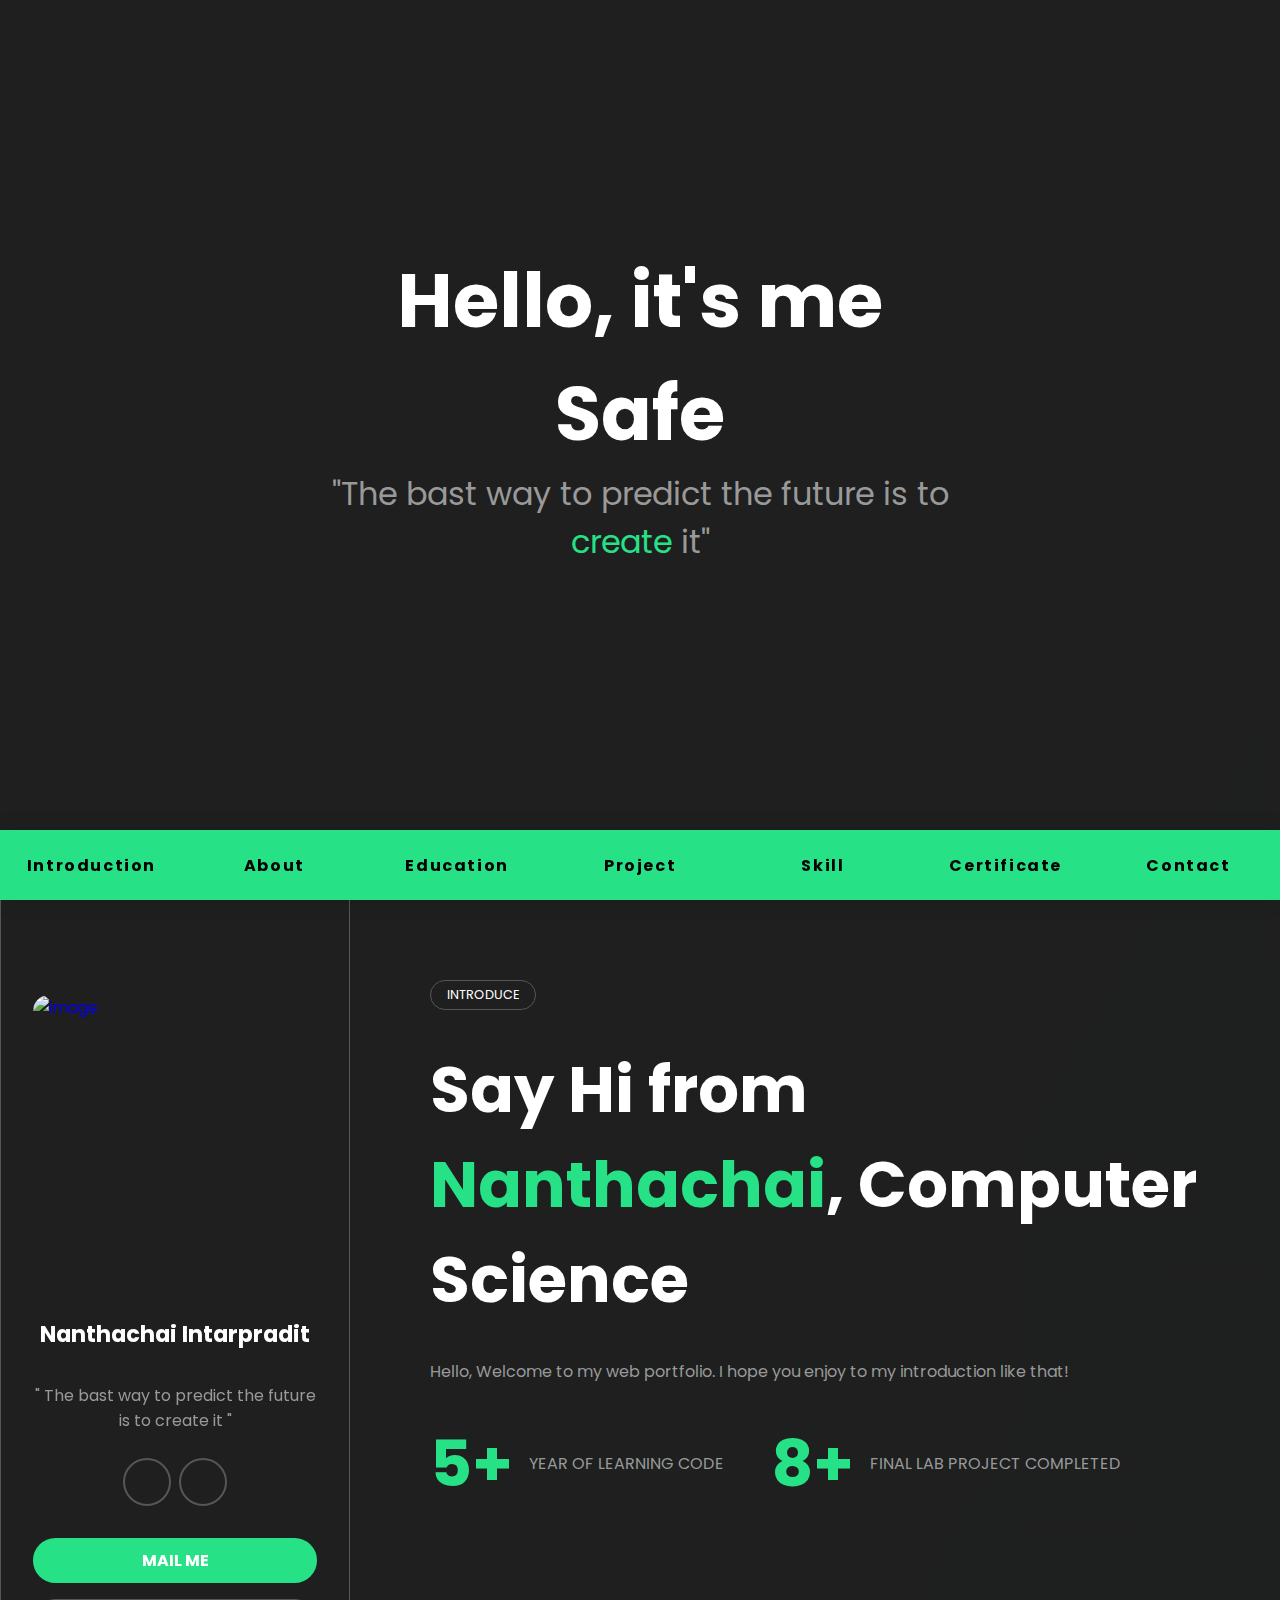
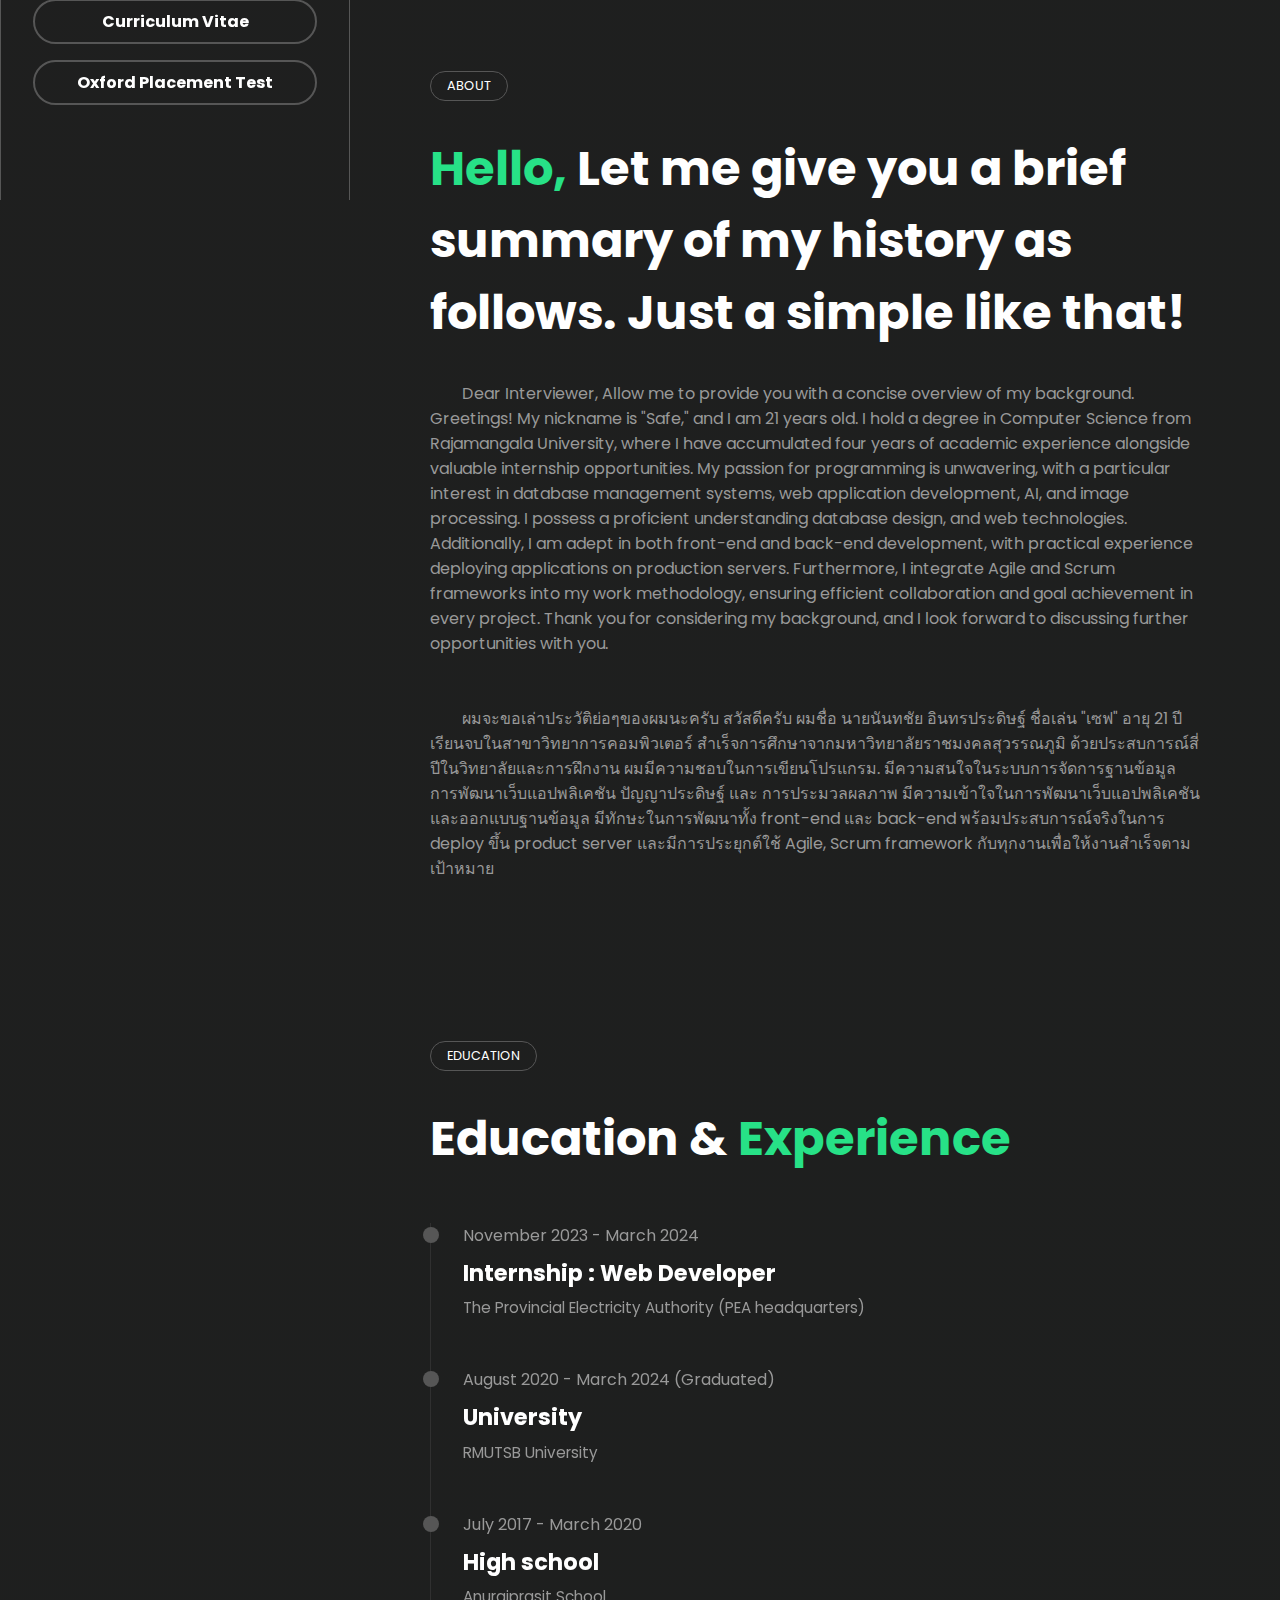
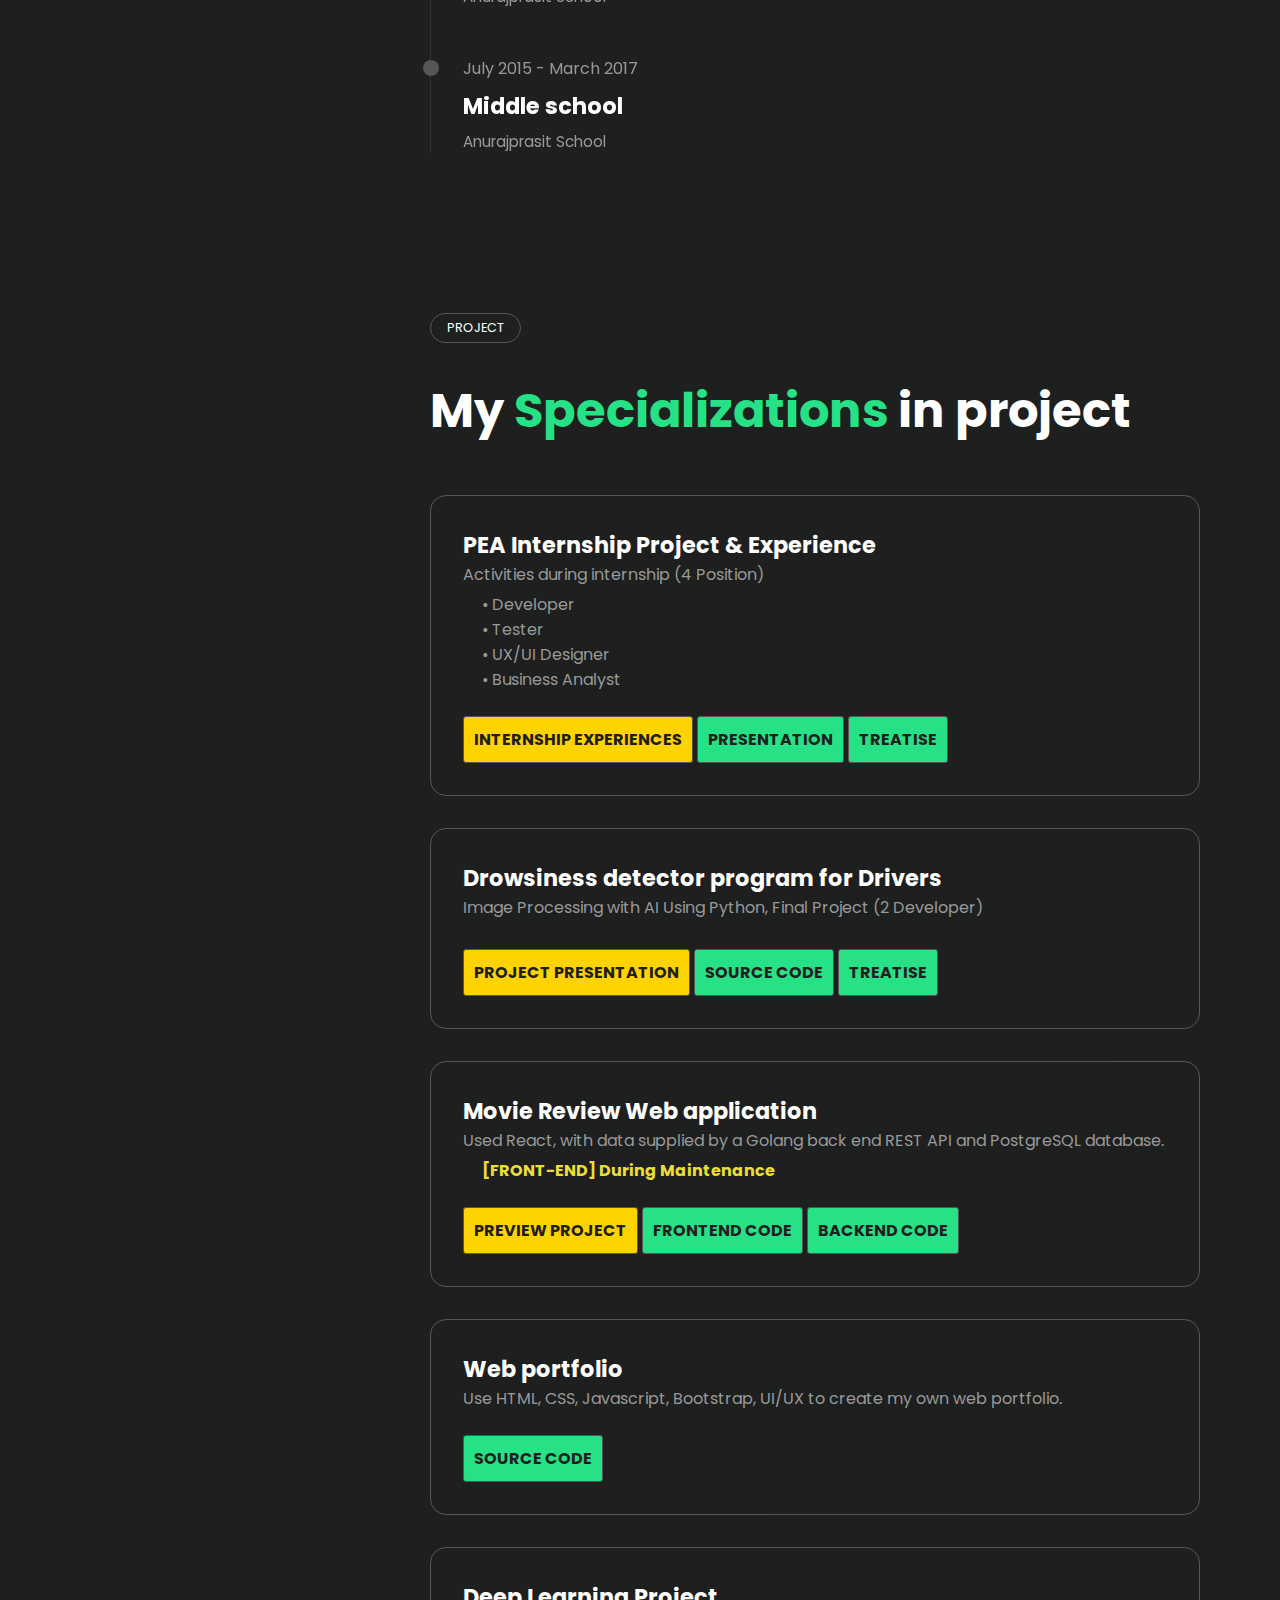
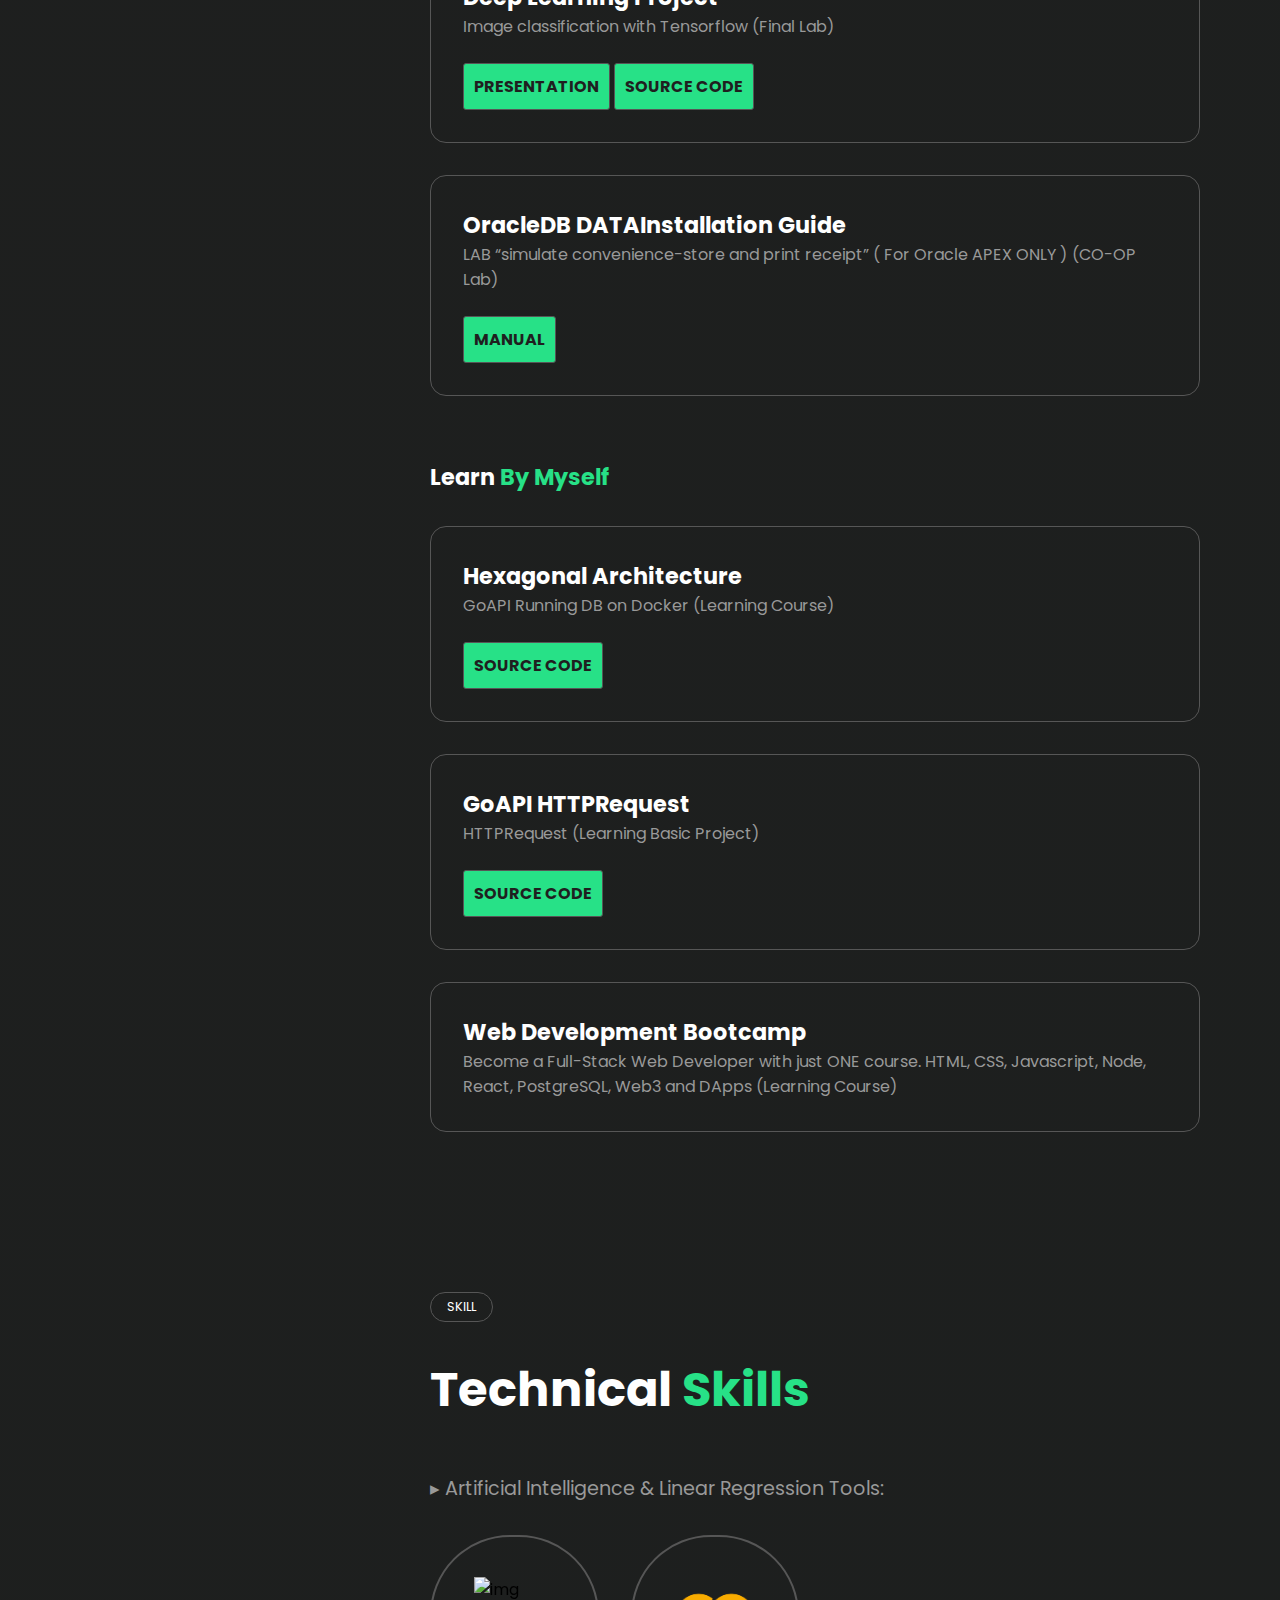
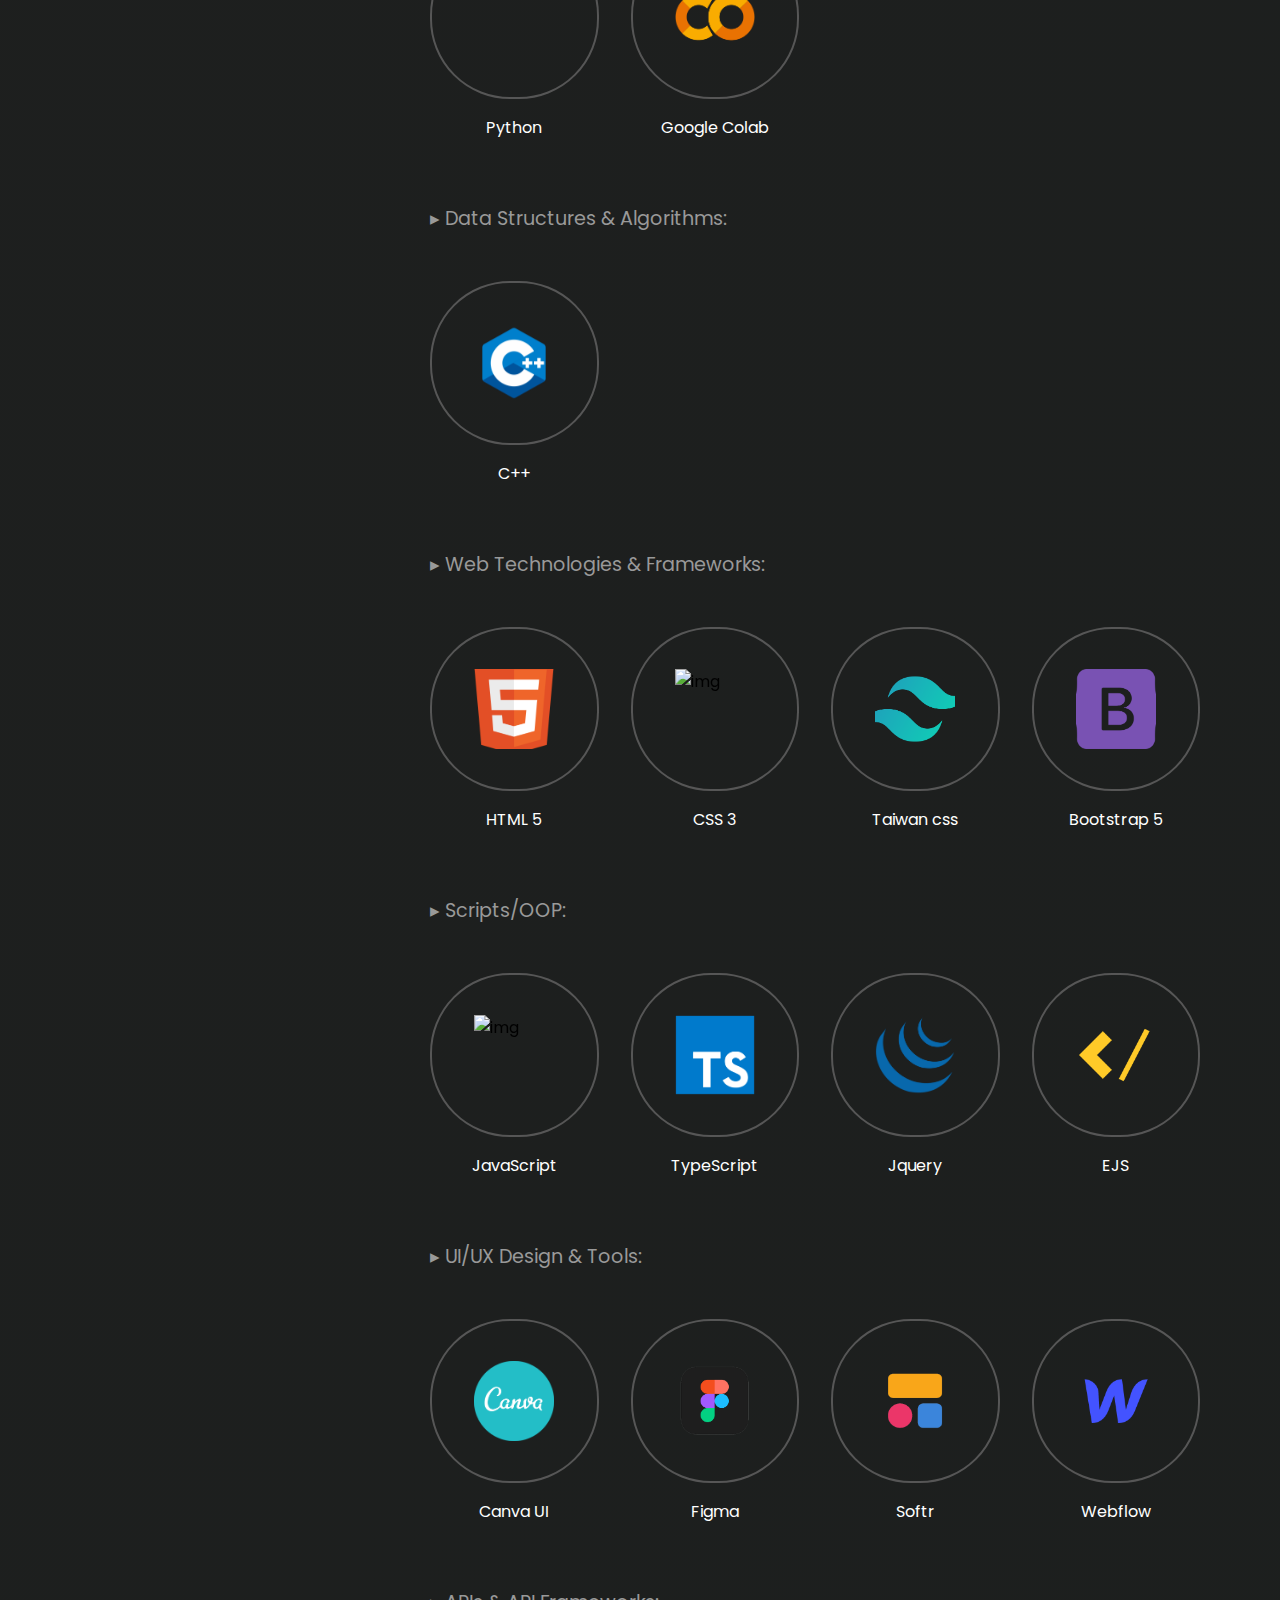
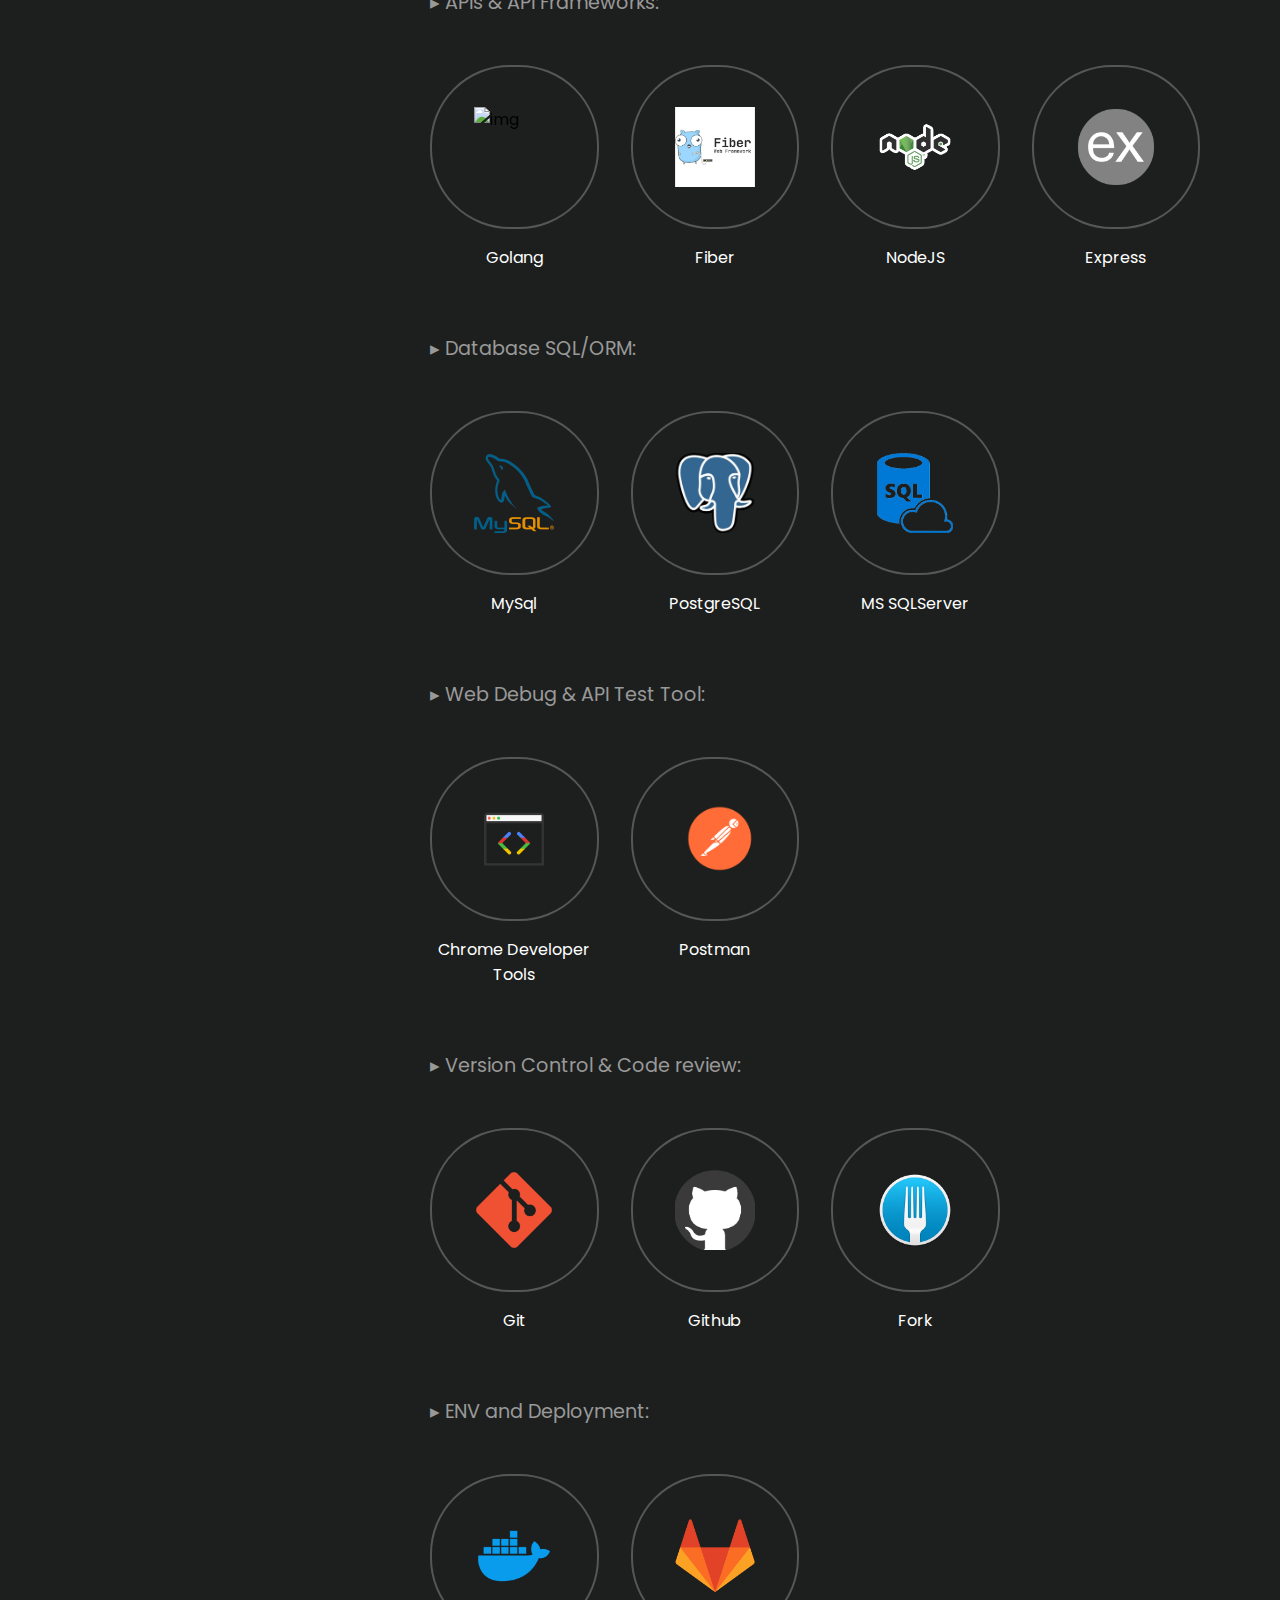
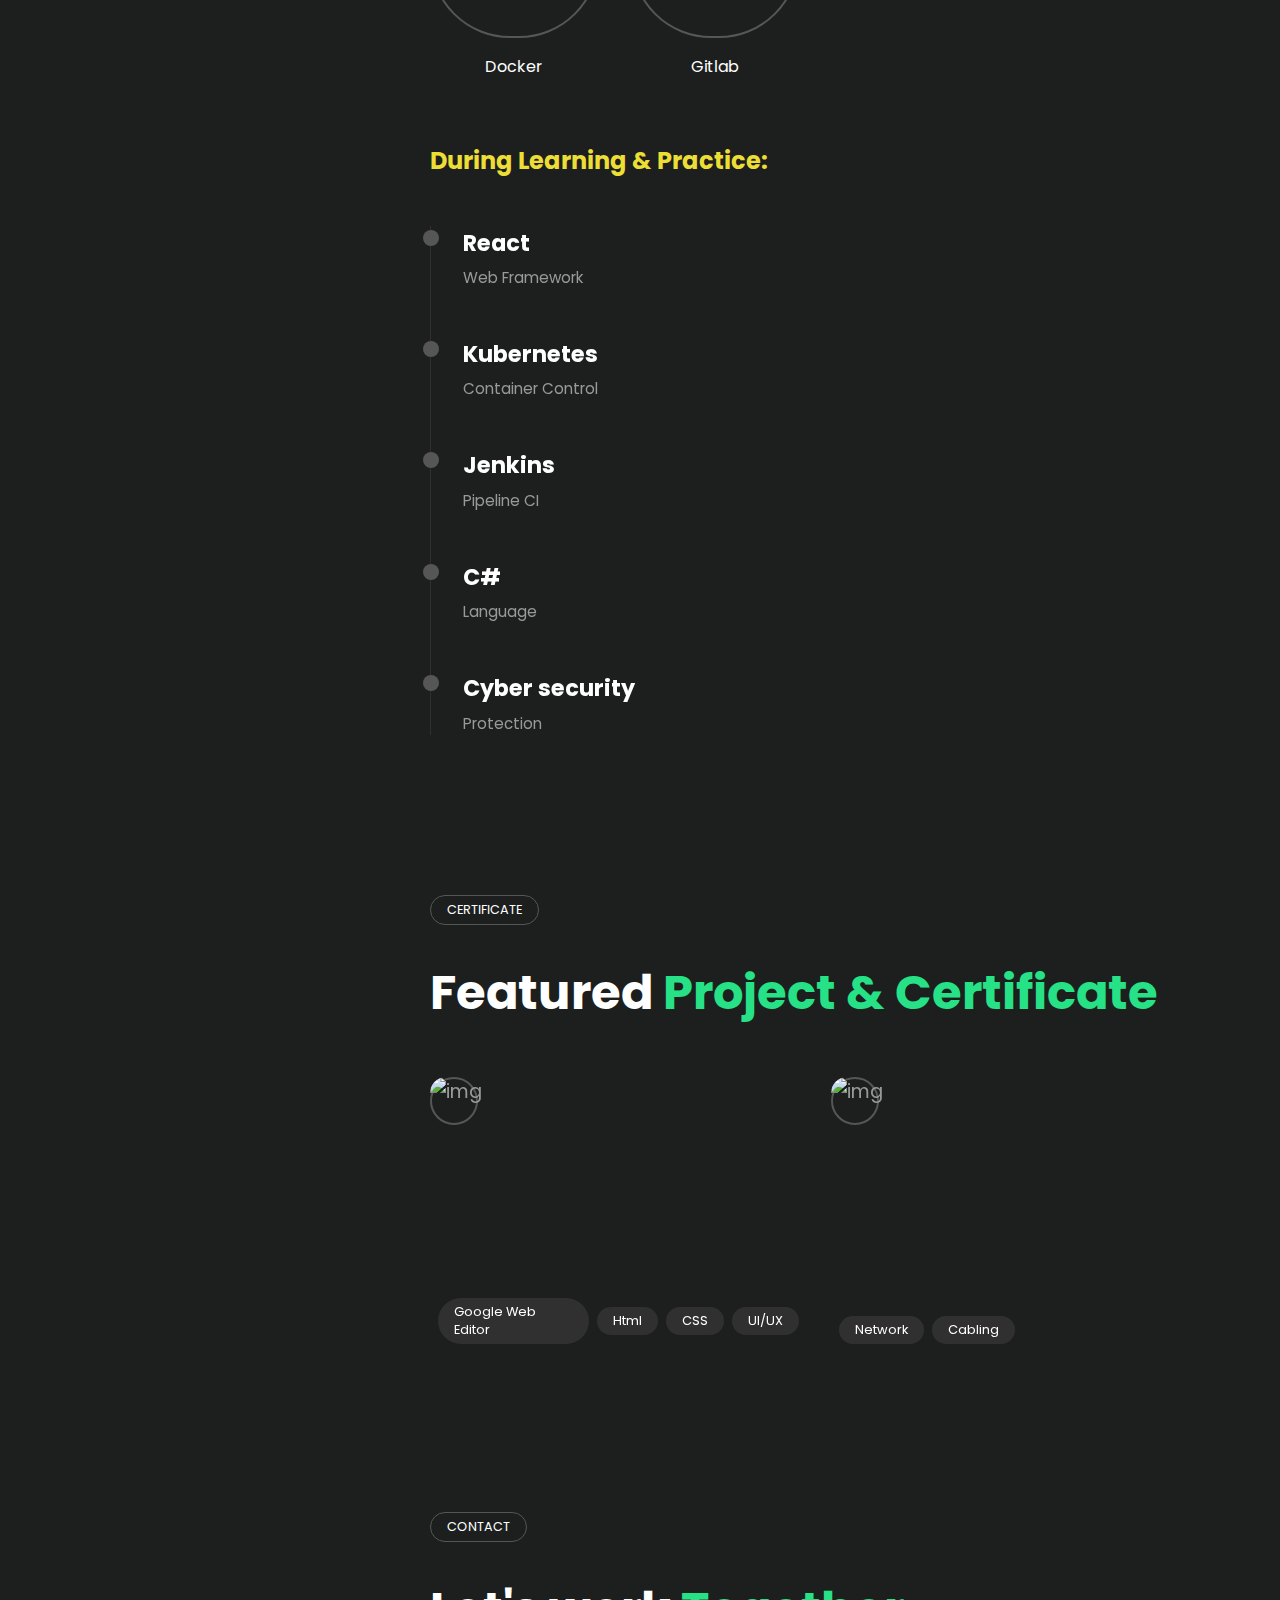
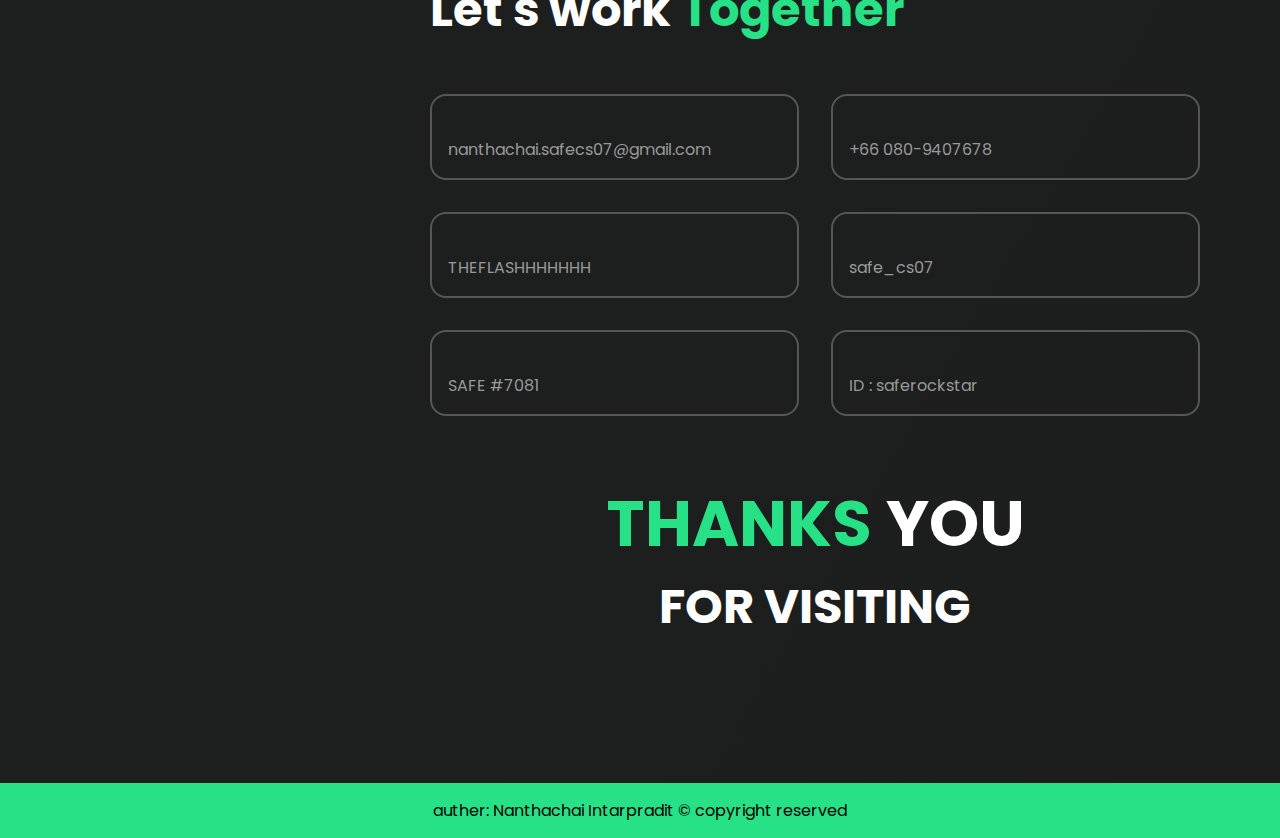
==== commit 37e868fe: "FIX: foot & exp" ====
--- a/index.html
+++ b/index.html
@@ -169,11 +169,8 @@
                   พร้อมประสบการณ์จริงในการ deploy ขึ้น product server และมีการประยุกต์ใช้ Agile, Scrum framework 
                   กับทุกงานเพื่อให้งานสำเร็จตามเป้าหมาย
                 </p>
-
               </div>
-
             </div>
-
           </section>
 
           <section class="et-slide" id="tab-Education">
@@ -187,7 +184,7 @@
                 <div>
                   <div class="experience">
                     <p class="date">November 2023 - March 2024</p>
-                    <h3>Internship: Web Developer</h3>
+                    <h3>Internship : Web Developer</h3>
                     <p class="school">The Provincial Electricity Authority (PEA headquarters)</p>
                     <div class="circle"></div>
                   </div>
--- a/Style/style_Port_Web.css
+++ b/Style/style_Port_Web.css
@@ -280,7 +280,7 @@
   border-left: 1px solid #565656;
   padding: 2rem;
   position:sticky;
-  top: 0;
+  top: 1rem;
   display: flex;
   flex-direction: column;
   justify-content: center;
@@ -567,9 +567,9 @@
 .thanks{
   text-align: center;
   padding-top: 60px ;
-  padding-bottom: 80px;
-  /* position: absolute;
-  top: 50%;
+  padding-bottom: 60px;
+  /* position: relative; */
+  /* top: 50%;
   left: 50%;
   transform: translate(-50%, -50%); */
 }
@@ -584,8 +584,7 @@
   justify-content: center;
   padding: 15px;
   display: flex;
-  background-color: #27e187
-
+  background-color: #27e187;
 }
 
 
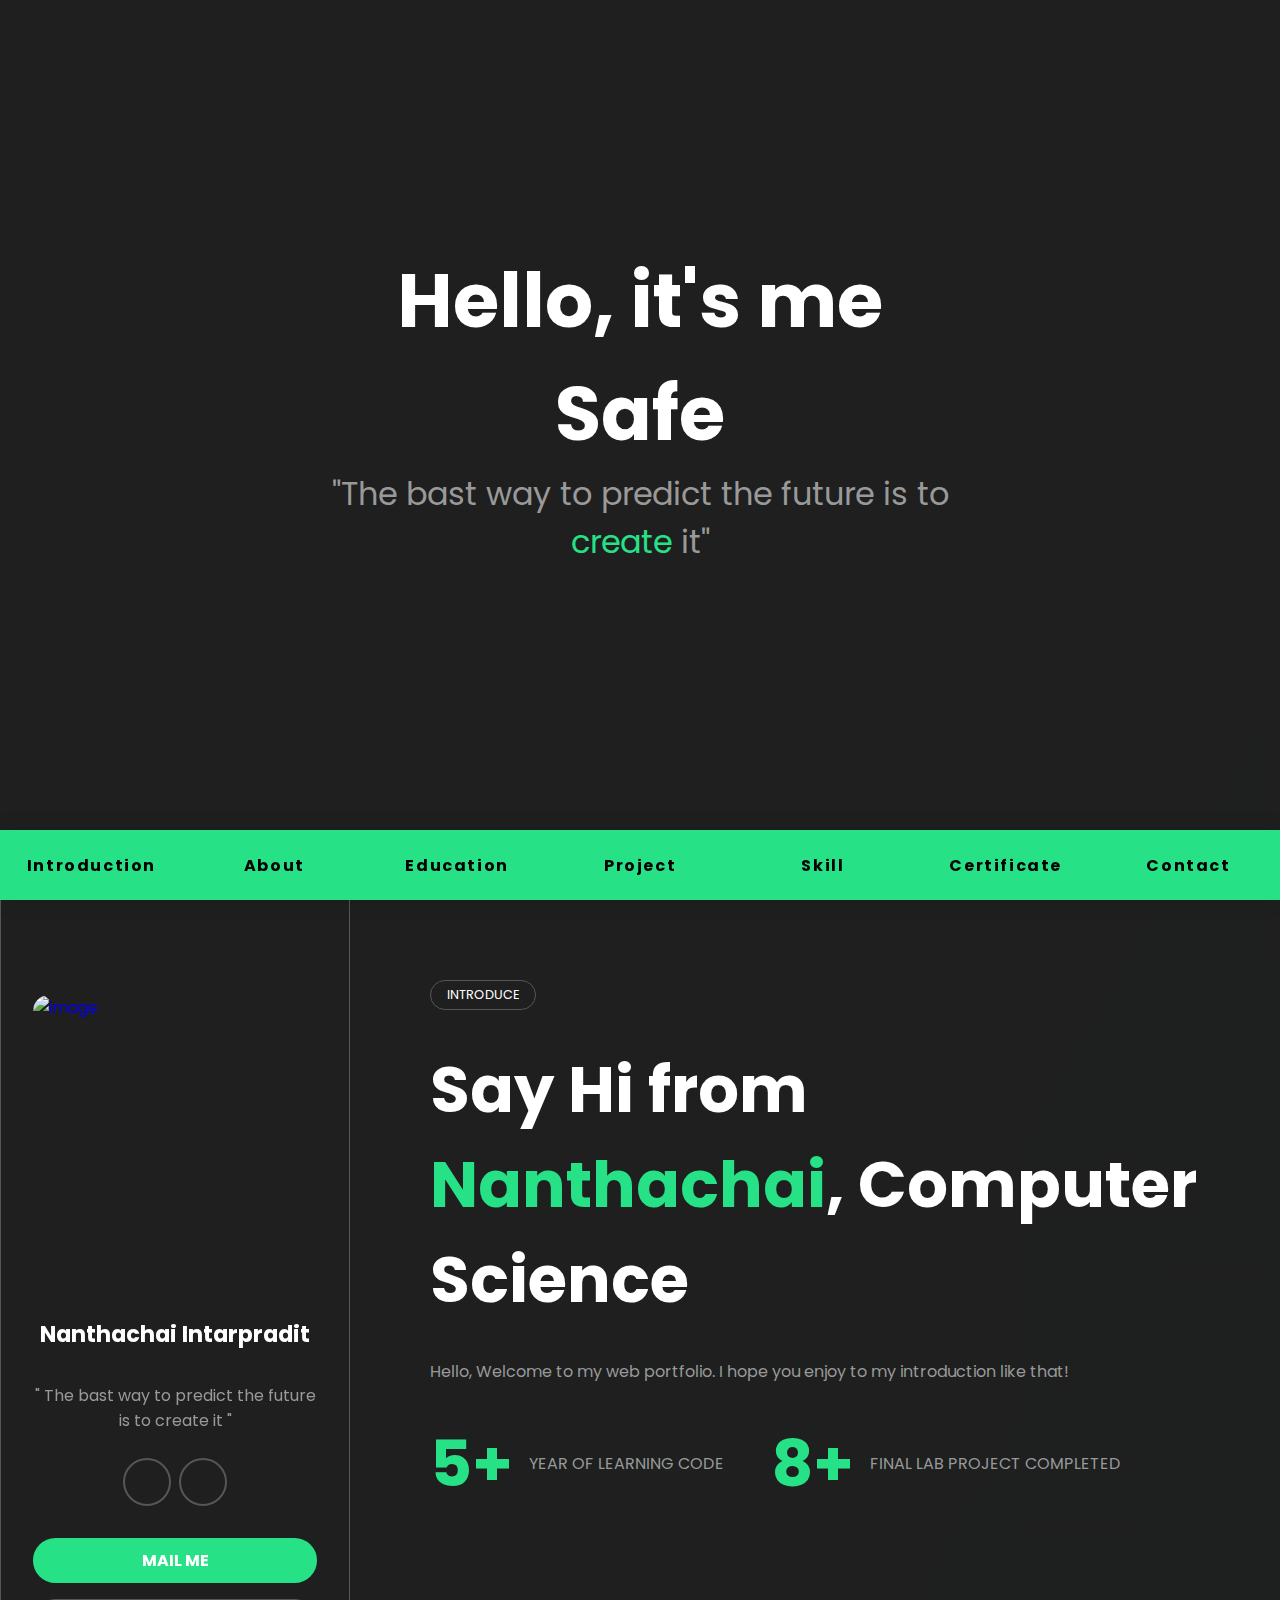
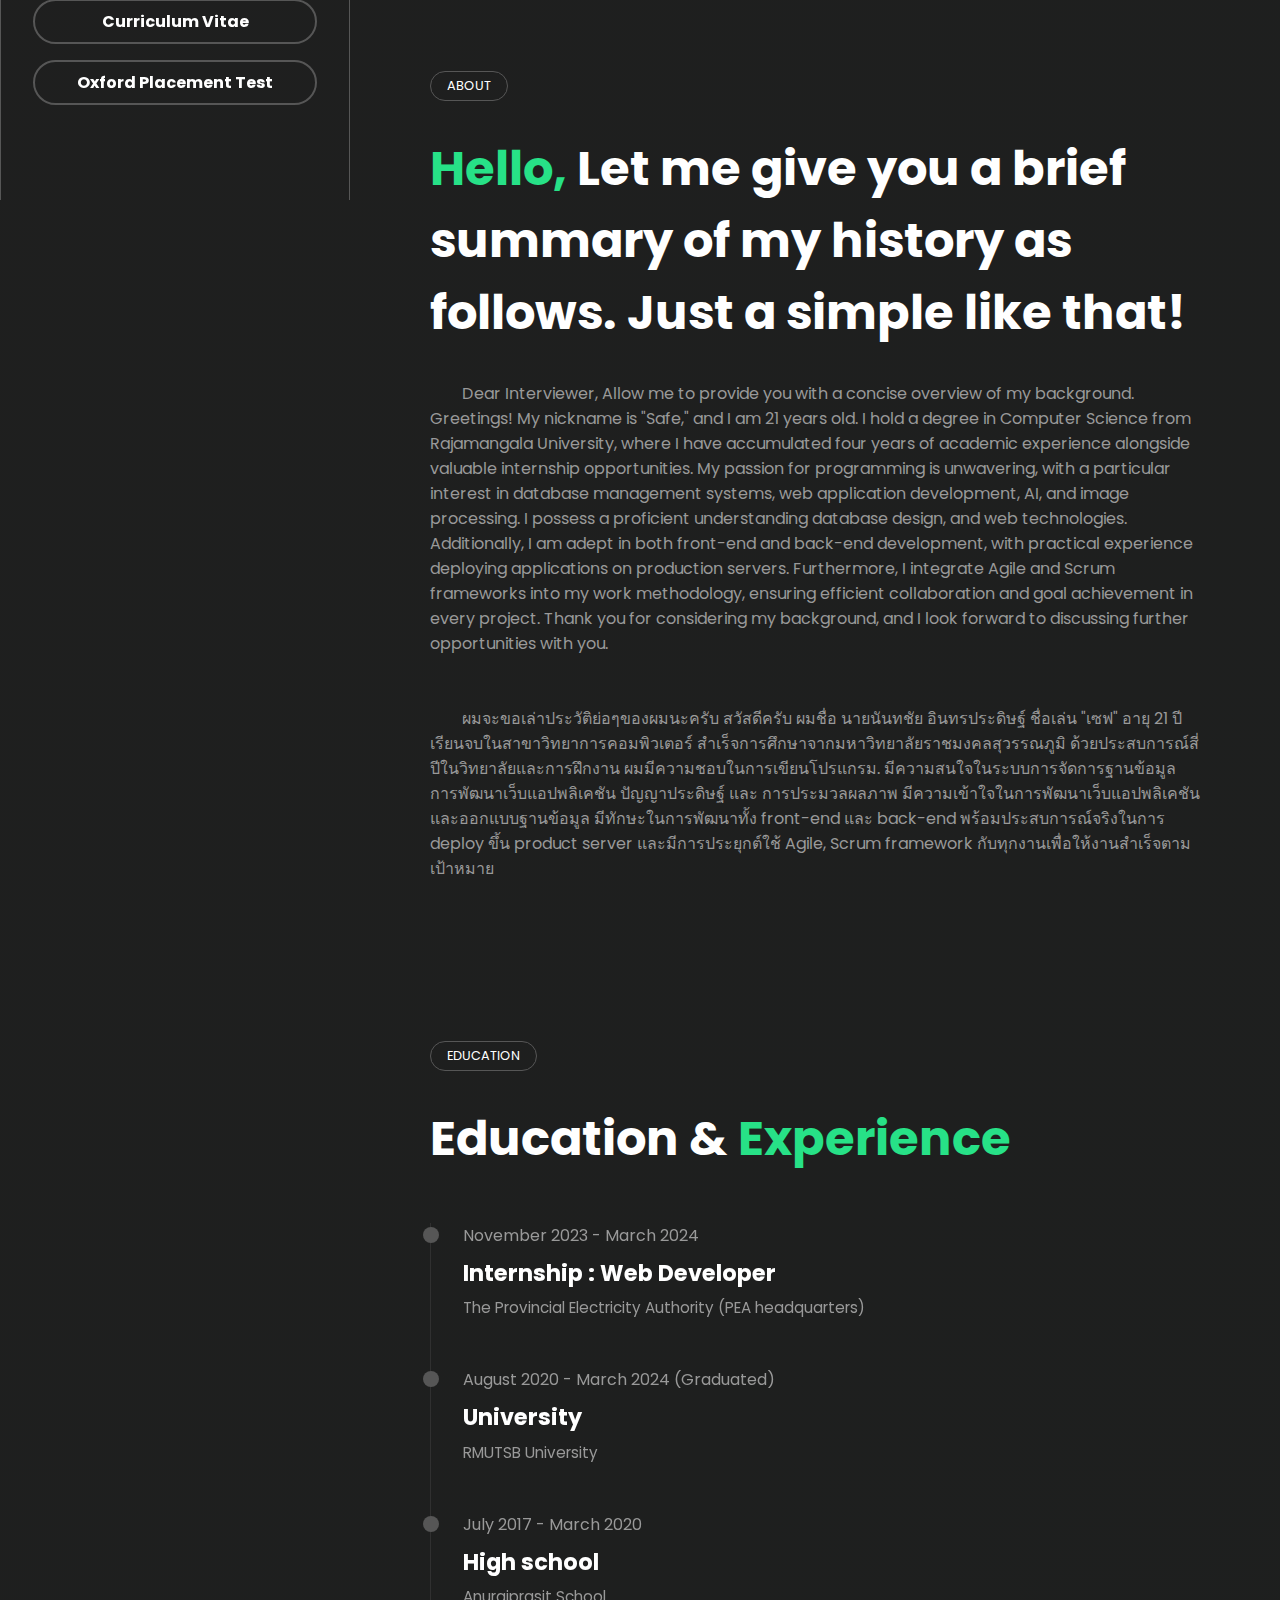
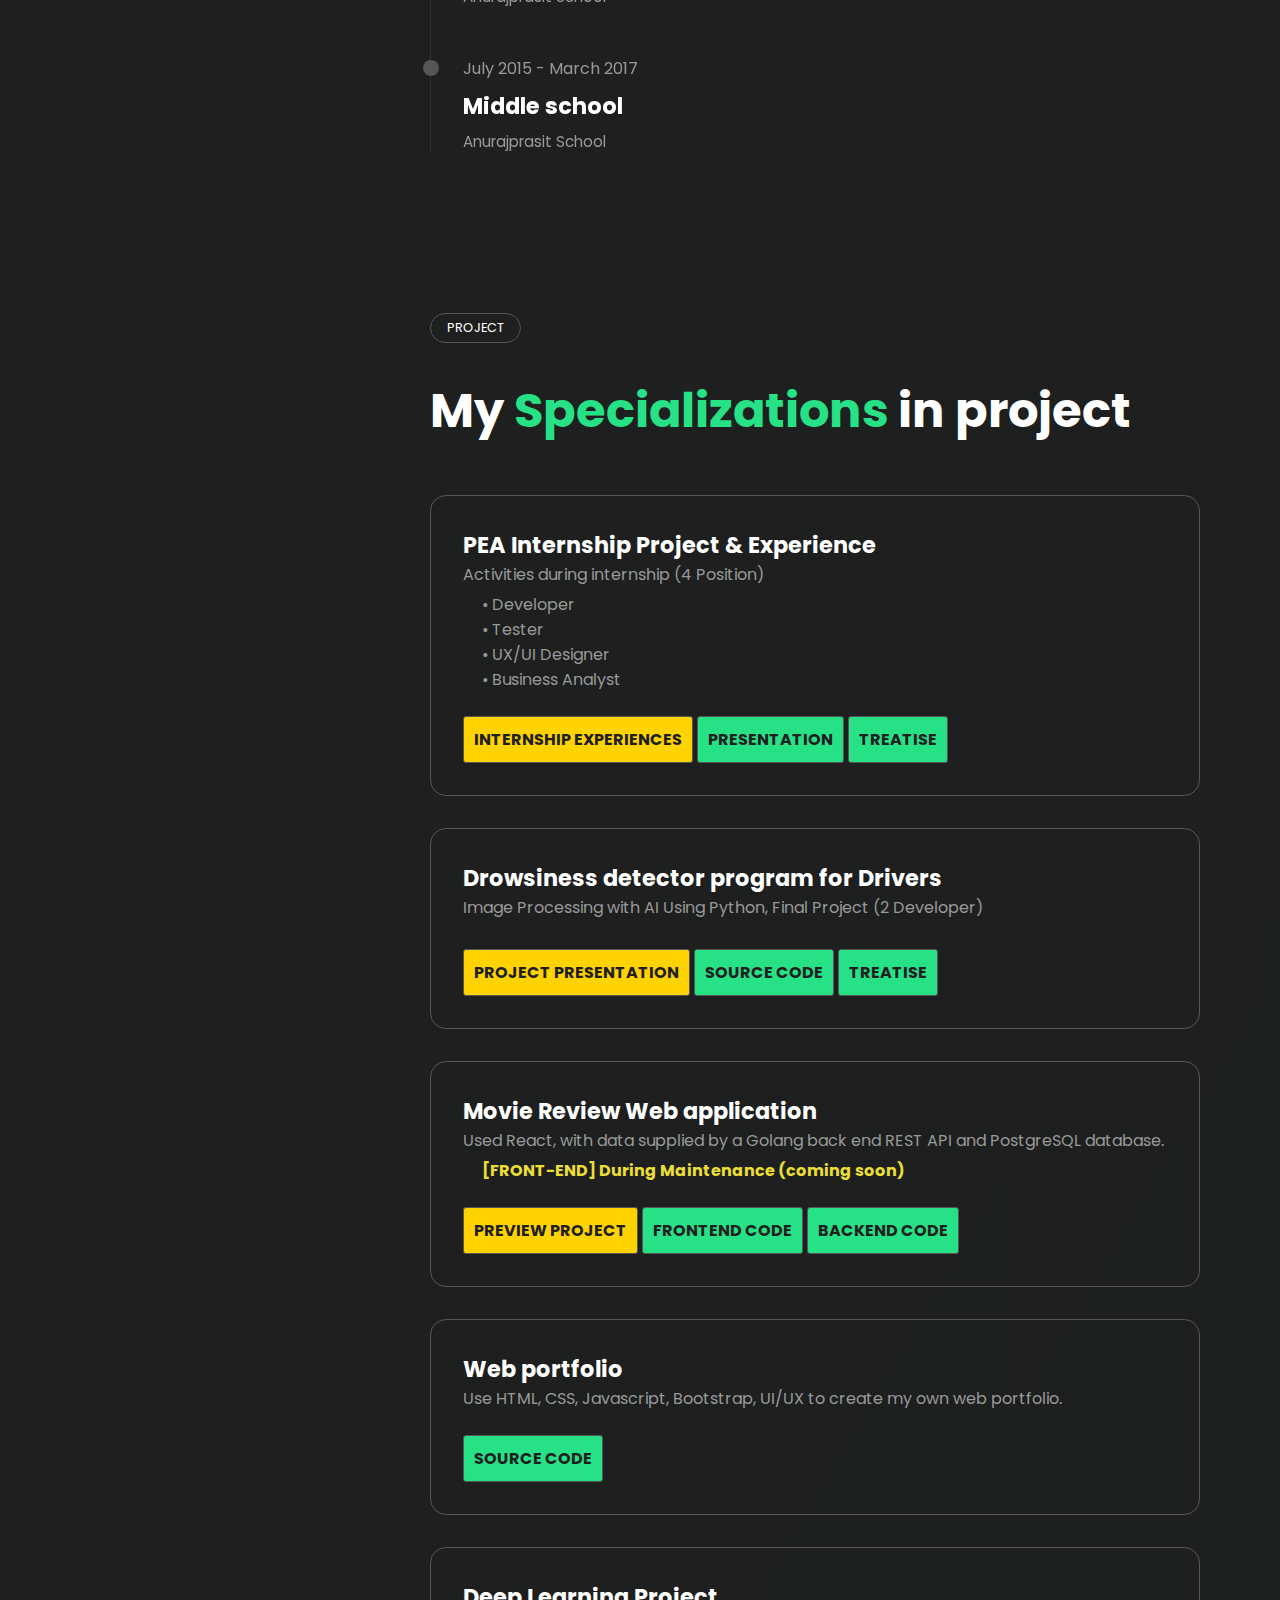
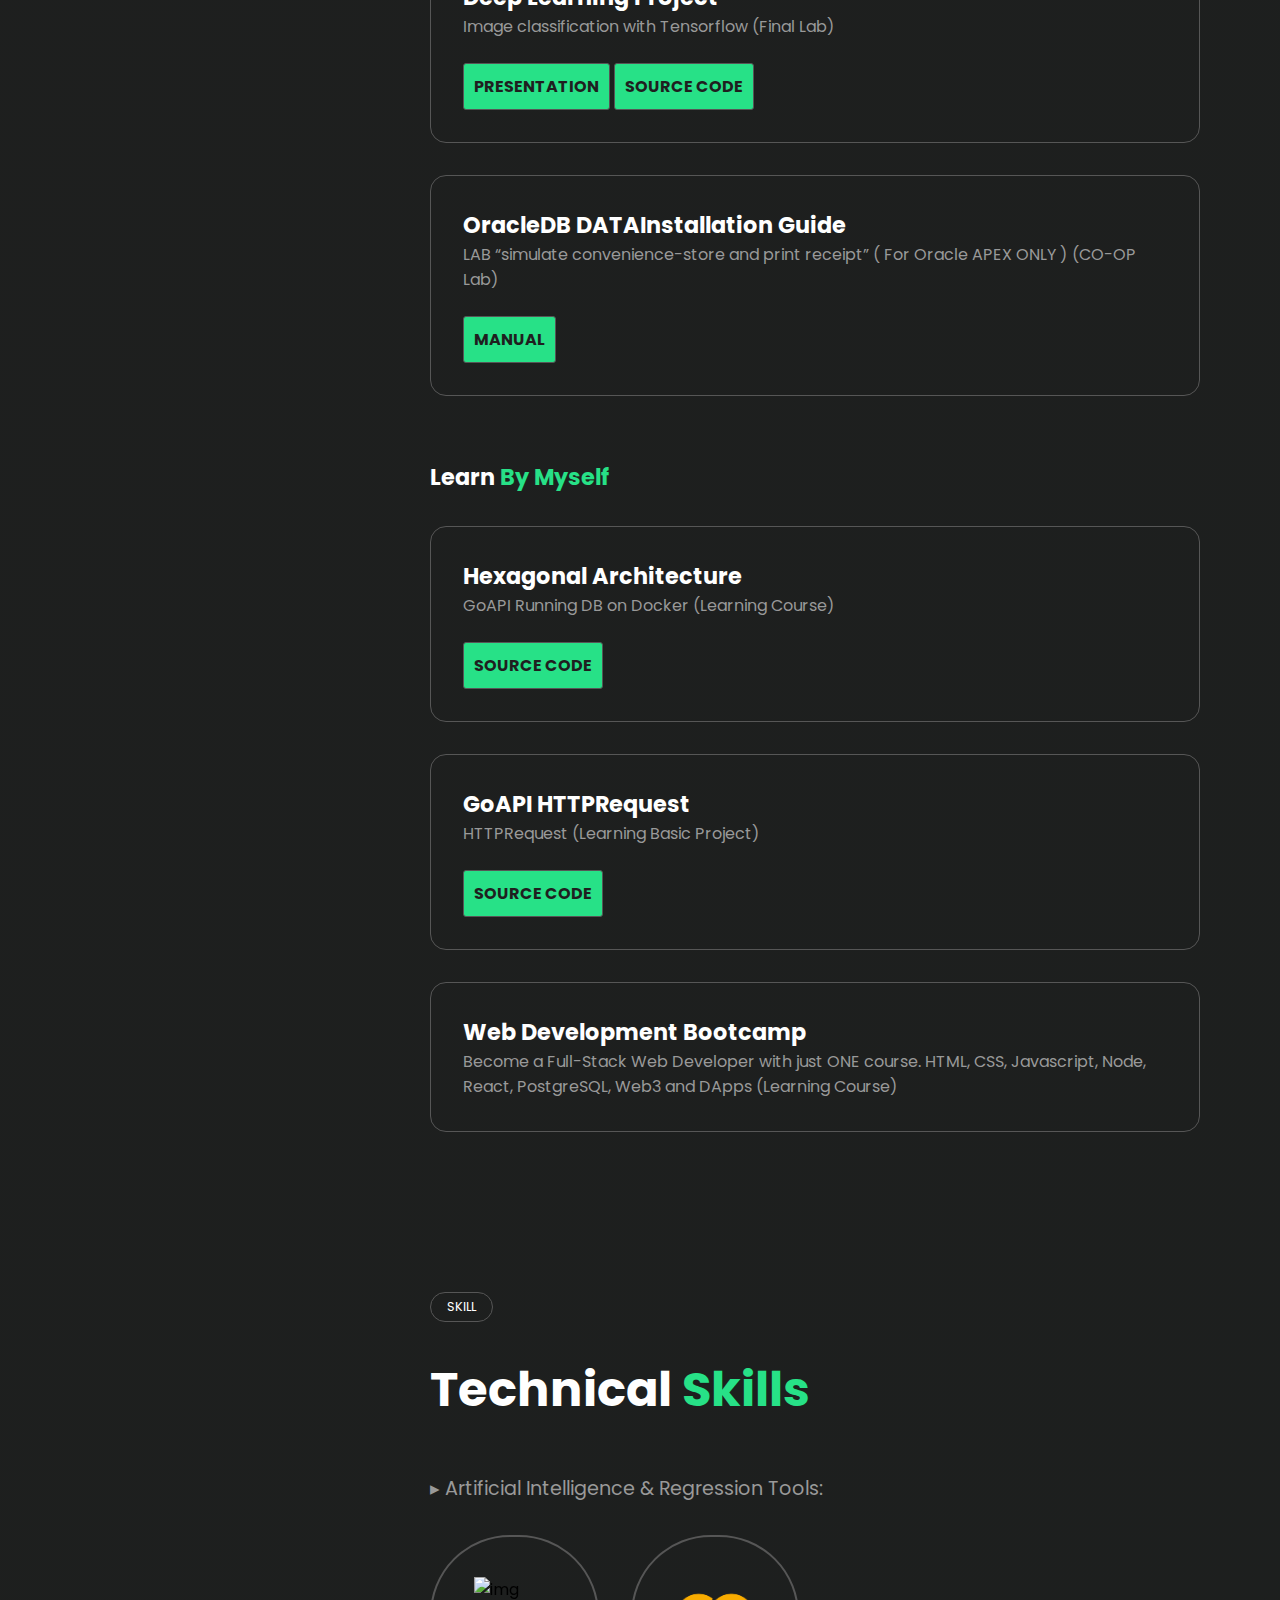
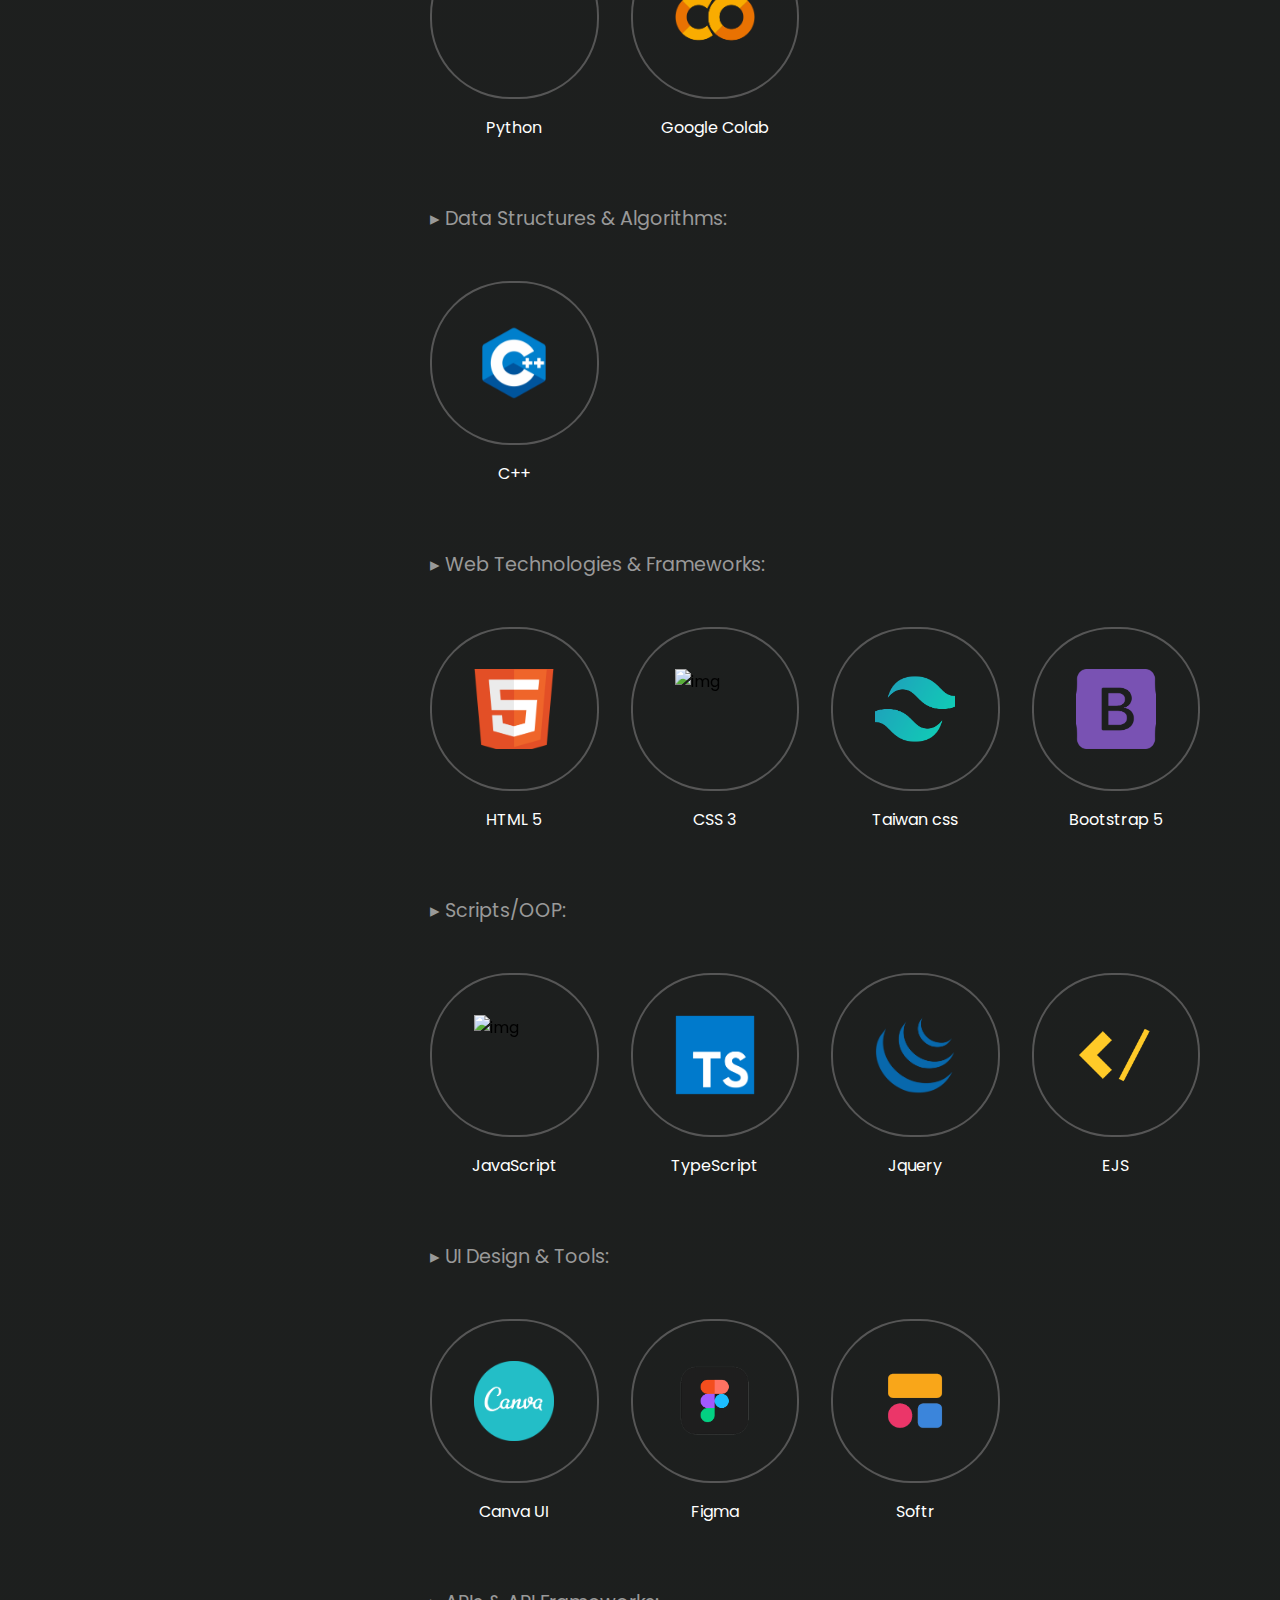
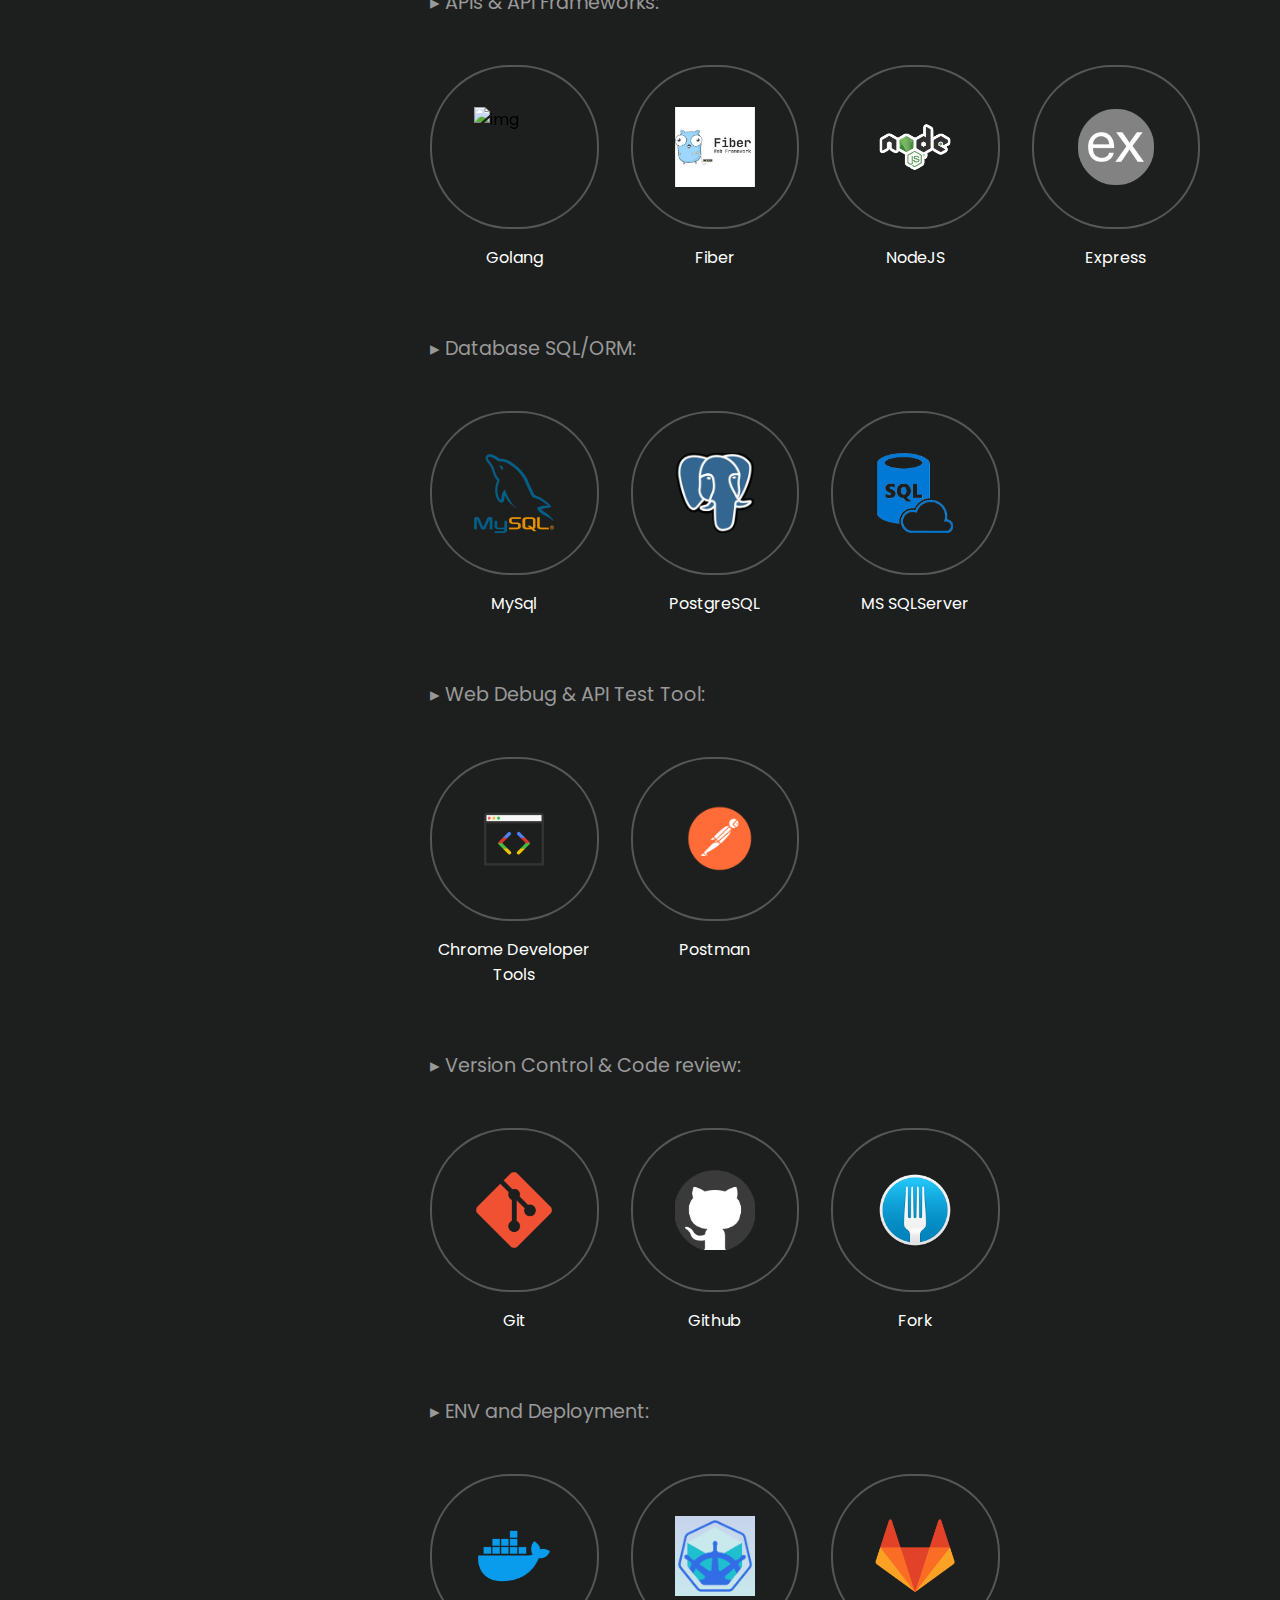
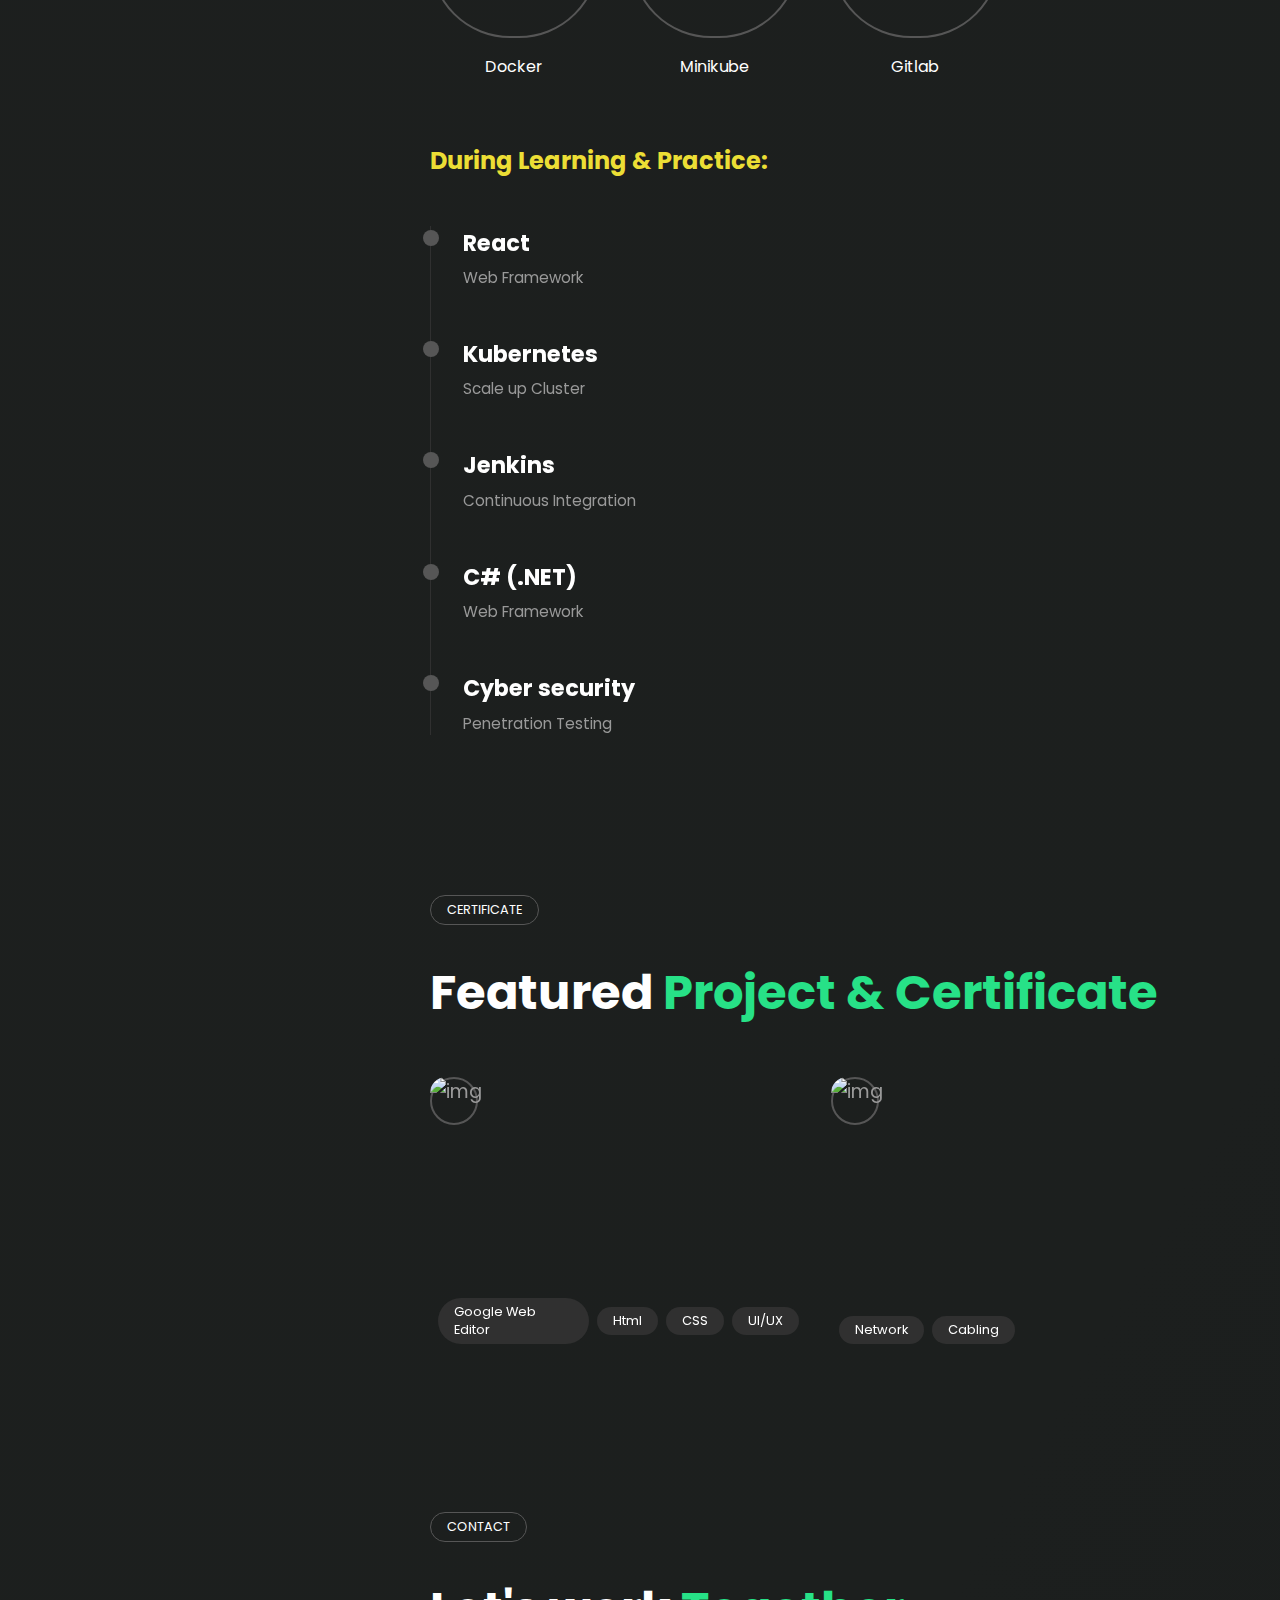
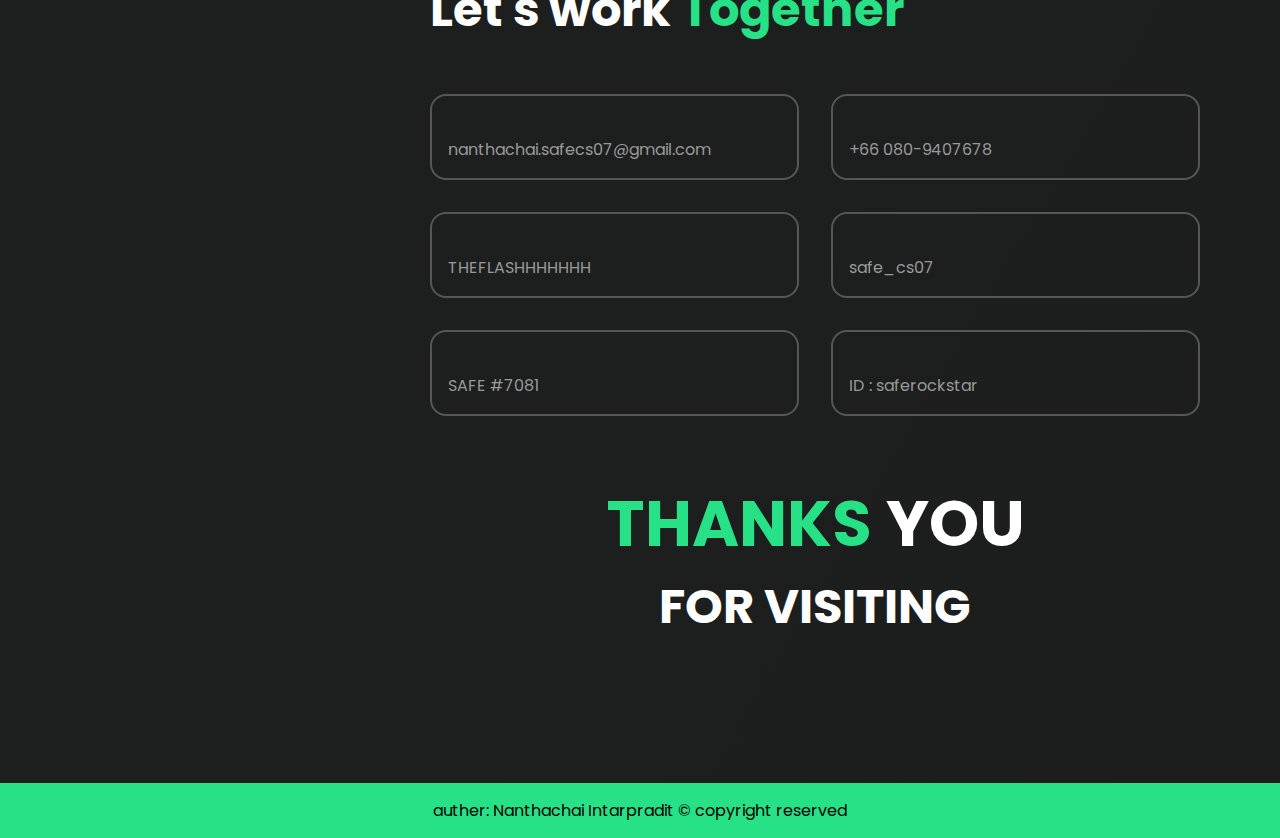
==== commit c04b5058: "FIX: skill change & delete script comment" ====
--- a/index.html
+++ b/index.html
@@ -274,7 +274,7 @@
                     <h3>Movie Review Web application</h3>
                     <p id="listProjectTop">
                       Used React, with data supplied by a Golang back end REST API and PostgreSQL database.
-                      <p id="listProject" style="color: #ECDE35; font-weight: bolder;">[FRONT-END] During Maintenance</p>
+                      <p id="listProject" style="color: #ECDE35; font-weight: bolder;">[FRONT-END] During Maintenance (coming soon)</p>
                     </p>
                     <!-- TODO: Add link -->
                     <a href="#" 
@@ -366,26 +366,9 @@
               <div class="container">
                 <div class="top--title">skill</div>
                 <h2 class="title">Technical <span>Skills</span></h2>
-<!-- 
+
                 <div id="topic-skill1" style="font-size: 1.2rem;">
-                  <p>▸ Data Structures & Algorithms:</p>
-                </div>
-                  <div class="skills">
-
-                    <div>
-                      <div class="skill">
-                          <div class="skill--img--cover">
-                              <img src="./picture/cpp.png" alt="img">
-                          </div>
-  
-                      </div>
-                      <p>c++</p>
-                    </div> 
-
-                </div> -->
-
-                <div id="topic-skill1" style="font-size: 1.2rem;">
-                  <p>▸ Artificial Intelligence & Linear Regression Tools:</p>
+                  <p>▸ Artificial Intelligence & Regression Tools:</p>
                 </div>
                 <div class="skills">
 
@@ -510,7 +493,7 @@
                   </div>
                 </div>
 
-                <div class="topic-skill2"><p>▸ UI/UX Design & Tools:</p></div> 
+                <div class="topic-skill2"><p>▸ UI Design & Tools:</p></div> 
                 <div class="skills">
                   <div>
                     <div class="skill">
@@ -539,145 +522,137 @@
                     </div>
                     <p>Softr</p>
                   </div> 
-                  <div>
-                    <div class="skill">
-                        <div class="skill--img--cover">
-                            <img src="./picture/Webflow.png" alt="img">
+
+                </div>
+
+                <div class="topic-skill2"><p>▸ APIs & API Frameworks:</p></div> 
+                <div class="skills">
+
+                  <div>
+                    <div class="skill">
+                        <div class="skill--img--cover">
+                            <img src="./picture/Go-Logo_Blue.png" alt="img">
+                        </div>
+      
+                    </div>
+                    <p>Golang</p>
+                  </div>
+                  <div>
+                    <div class="skill">
+                        <div class="skill--img--cover">
+                            <img src="./picture/GoFiber.png" alt="img">
                         </div>
     
                     </div>
-                    <p>Webflow</p>
-                  </div> 
-                </div>
-
-                <div class="topic-skill2"><p>▸ APIs & API Frameworks:</p></div> 
-                <div class="skills">
-
-                  <div>
-                    <div class="skill">
-                        <div class="skill--img--cover">
-                            <img src="./picture/Go-Logo_Blue.png" alt="img">
+                    <p>Fiber</p>
+                  </div>
+
+                  <div>
+                    <div class="skill">
+                        <div class="skill--img--cover">
+                            <img src="./picture/nodejs.png" alt="img">
+                        </div>
+    
+                    </div>
+                    <p>NodeJS</p>
+                  </div>
+                  <div>
+                    <div class="skill">
+                        <div class="skill--img--cover">
+                            <img src="./picture/express.png" alt="img">
+                        </div>
+    
+                    </div>
+                    <p>Express</p>
+                  </div>
+
+                </div>
+
+                <div class="topic-skill2"><p>▸ Database SQL/ORM:</p></div> 
+                <div class="skills">
+                  <div>
+                    <div class="skill">
+                        <div class="skill--img--cover">
+                            <img src="./picture/mysql.png" alt="img">
                         </div>
       
                     </div>
-                    <p>Golang</p>
-                  </div>
-                  <div>
-                    <div class="skill">
-                        <div class="skill--img--cover">
-                            <img src="./picture/GoFiber.png" alt="img">
-                        </div>
-    
-                    </div>
-                    <p>Fiber</p>
-                  </div>
-
-                  <div>
-                    <div class="skill">
-                        <div class="skill--img--cover">
-                            <img src="./picture/nodejs.png" alt="img">
-                        </div>
-    
-                    </div>
-                    <p>NodeJS</p>
-                  </div>
-                  <div>
-                    <div class="skill">
-                        <div class="skill--img--cover">
-                            <img src="./picture/express.png" alt="img">
-                        </div>
-    
-                    </div>
-                    <p>Express</p>
-                  </div>
-
-                </div>
-
-                <div class="topic-skill2"><p>▸ Database SQL/ORM:</p></div> 
-                <div class="skills">
-                  <div>
-                    <div class="skill">
-                        <div class="skill--img--cover">
-                            <img src="./picture/mysql.png" alt="img">
+                    <p>MySql</p>
+                  </div>
+                
+                  <div>
+                    <div class="skill">
+                        <div class="skill--img--cover">
+                            <img src="./picture/PgSQL.png" alt="img">
                         </div>
       
                     </div>
-                    <p>MySql</p>
-                  </div>
-                
-                  <div>
-                    <div class="skill">
-                        <div class="skill--img--cover">
-                            <img src="./picture/PgSQL.png" alt="img">
+                    <p>PostgreSQL</p>
+                  </div>
+
+
+                  <div>
+                    <div class="skill">
+                        <div class="skill--img--cover">
+                            <img src="./picture/MsSqlServer.png" alt="img">
+                        </div>
+        
+                    </div>
+                    <p>MS SQLServer</p>
+                  </div>
+                </div>
+
+                <div class="topic-skill2"><p>▸ Web Debug & API Test Tool:</p></div> 
+                <div class="skills">
+                  <div>
+                    <div class="skill">
+                        <div class="skill--img--cover">
+                            <img src="./picture/chromeDEVtools.png" alt="img">
+                        </div>
+        
+                    </div>
+                    <p>Chrome Developer Tools</p>
+                  </div>
+
+                  <div>
+                    <div class="skill">
+                        <div class="skill--img--cover">
+                            <img src="./picture/posman.png" alt="img">
+                        </div>
+        
+                    </div>
+                    <p>Postman</p>
+                  </div>
+
+                </div>
+
+                <div class="topic-skill2"><p>▸ Version Control & Code review:</p></div> 
+                <div class="skills">
+                  <div>
+                    <div class="skill">
+                        <div class="skill--img--cover">
+                            <img src="./picture/git.png" alt="img">
+                        </div>
+        
+                    </div>
+                    <p>Git</p>
+                  </div>
+                  <div>
+                    <div class="skill">
+                        <div class="skill--img--cover">
+                            <img src="./picture/github.png" alt="img">
+                        </div>
+        
+                    </div>
+                    <p>Github</p>
+                  </div>
+                  <div>
+                    <div class="skill">
+                        <div class="skill--img--cover">
+                            <img src="./picture/fork.png" alt="img">
                         </div>
       
                     </div>
-                    <p>PostgreSQL</p>
-                  </div>
-
-
-                  <div>
-                    <div class="skill">
-                        <div class="skill--img--cover">
-                            <img src="./picture/MsSqlServer.png" alt="img">
-                        </div>
-        
-                    </div>
-                    <p>MS SQLServer</p>
-                  </div>
-                </div>
-
-                <div class="topic-skill2"><p>▸ Web Debug & API Test Tool:</p></div> 
-                <div class="skills">
-                  <div>
-                    <div class="skill">
-                        <div class="skill--img--cover">
-                            <img src="./picture/chromeDEVtools.png" alt="img">
-                        </div>
-        
-                    </div>
-                    <p>Chrome Developer Tools</p>
-                  </div>
-
-                  <div>
-                    <div class="skill">
-                        <div class="skill--img--cover">
-                            <img src="./picture/posman.png" alt="img">
-                        </div>
-        
-                    </div>
-                    <p>Postman</p>
-                  </div>
-
-                </div>
-
-                <div class="topic-skill2"><p>▸ Version Control & Code review:</p></div> 
-                <div class="skills">
-                  <div>
-                    <div class="skill">
-                        <div class="skill--img--cover">
-                            <img src="./picture/git.png" alt="img">
-                        </div>
-        
-                    </div>
-                    <p>Git</p>
-                  </div>
-                  <div>
-                    <div class="skill">
-                        <div class="skill--img--cover">
-                            <img src="./picture/github.png" alt="img">
-                        </div>
-        
-                    </div>
-                    <p>Github</p>
-                  </div>
-                  <div>
-                    <div class="skill">
-                        <div class="skill--img--cover">
-                            <img src="./picture/fork.png" alt="img">
-                        </div>
-      
-                    </div>
                     <p>Fork</p>
                   </div>
 
@@ -690,19 +665,28 @@
                         <div class="skill--img--cover">
                             <img src="./picture/docker.png" alt="img">
                         </div>
-      
                     </div>
                     <p>Docker</p>
                   </div>
+
+                  <div>
+                    <div class="skill">
+                        <div class="skill--img--cover">
+                            <img src="./picture/minikube.png" alt="img">
+                        </div>
+                    </div>
+                    <p>Minikube</p>
+                  </div>
+                  
                   <div>
                     <div class="skill">
                         <div class="skill--img--cover">
                             <img src="./picture/gitlab.png" alt="img">
                         </div>
-      
                     </div>
                     <p>Gitlab</p>
                   </div>
+                  
                 </div>
 
 
@@ -722,25 +706,25 @@
                 <div>
                   <div class="experience">
                     <h3>Kubernetes</h3>
-                    <p class="school">Container Control</p>
+                    <p class="school">Scale up Cluster</p>
                     <div class="circle"></div>
                   </div>
                 
                   <div class="experience">
                     <h3>Jenkins</h3>
-                    <p class="school">Pipeline CI</p>
+                    <p class="school">Continuous Integration</p>
                     <div class="circle"></div>
                   </div>
                 
                   <div class="experience">
-                    <h3>C#</h3>
-                    <p class="school">Language</p>
+                    <h3>C# (.NET)</h3>
+                    <p class="school">Web Framework</p>
                     <div class="circle"></div>
                   </div>
 
                   <div class="experience">
                     <h3>Cyber security</h3>
-                    <p class="school">Protection</p>
+                    <p class="school">Penetration Testing</p>
                     <div class="circle"></div>
                   </div>
 
--- a/Style/style_Port_Web.css
+++ b/Style/style_Port_Web.css
@@ -280,7 +280,7 @@
   border-left: 1px solid #565656;
   padding: 2rem;
   position:sticky;
-  top: 1rem;
+  top: 0;
   display: flex;
   flex-direction: column;
   justify-content: center;
@@ -432,7 +432,7 @@
   margin-top: 2rem;
 }
 
-.project{
+.project {
   color: #1f1f1f;
   margin-top: 1.5rem;
   display: inline-block;
@@ -445,19 +445,20 @@
   font-weight: bold;
 }
 
-.project:hover{
+.project:hover {
   color: #fff;
-  margin-top: 1.5rem;
-  display: inline-block;
-  text-transform: uppercase;
-  font-size: 1rem;
   background-color: #000;
-  border: 1px solid #565656;
-  border-radius: 3px;
-  padding: 10px;
-  font-weight: bold;
-}
-
+  box-shadow: 0px 0px 10px rgba(255, 255, 255, 0.5);
+}
+
+.chageColor{
+  color:#1f1f1f;
+  background-color: #FFD300;
+}
+
+.chageColor:hover{
+  border-color: #27e187;
+}
 
 /* skill */
 #topic-skill1{
@@ -841,13 +842,6 @@
 
 /*under page2*/
 
-.chageColor{
-  color:#1f1f1f;
-  background-color: #FFD300;
-}
-
-.chageColor:hover{
-  border-color: #27e187;
-}
-
-
+
+
+
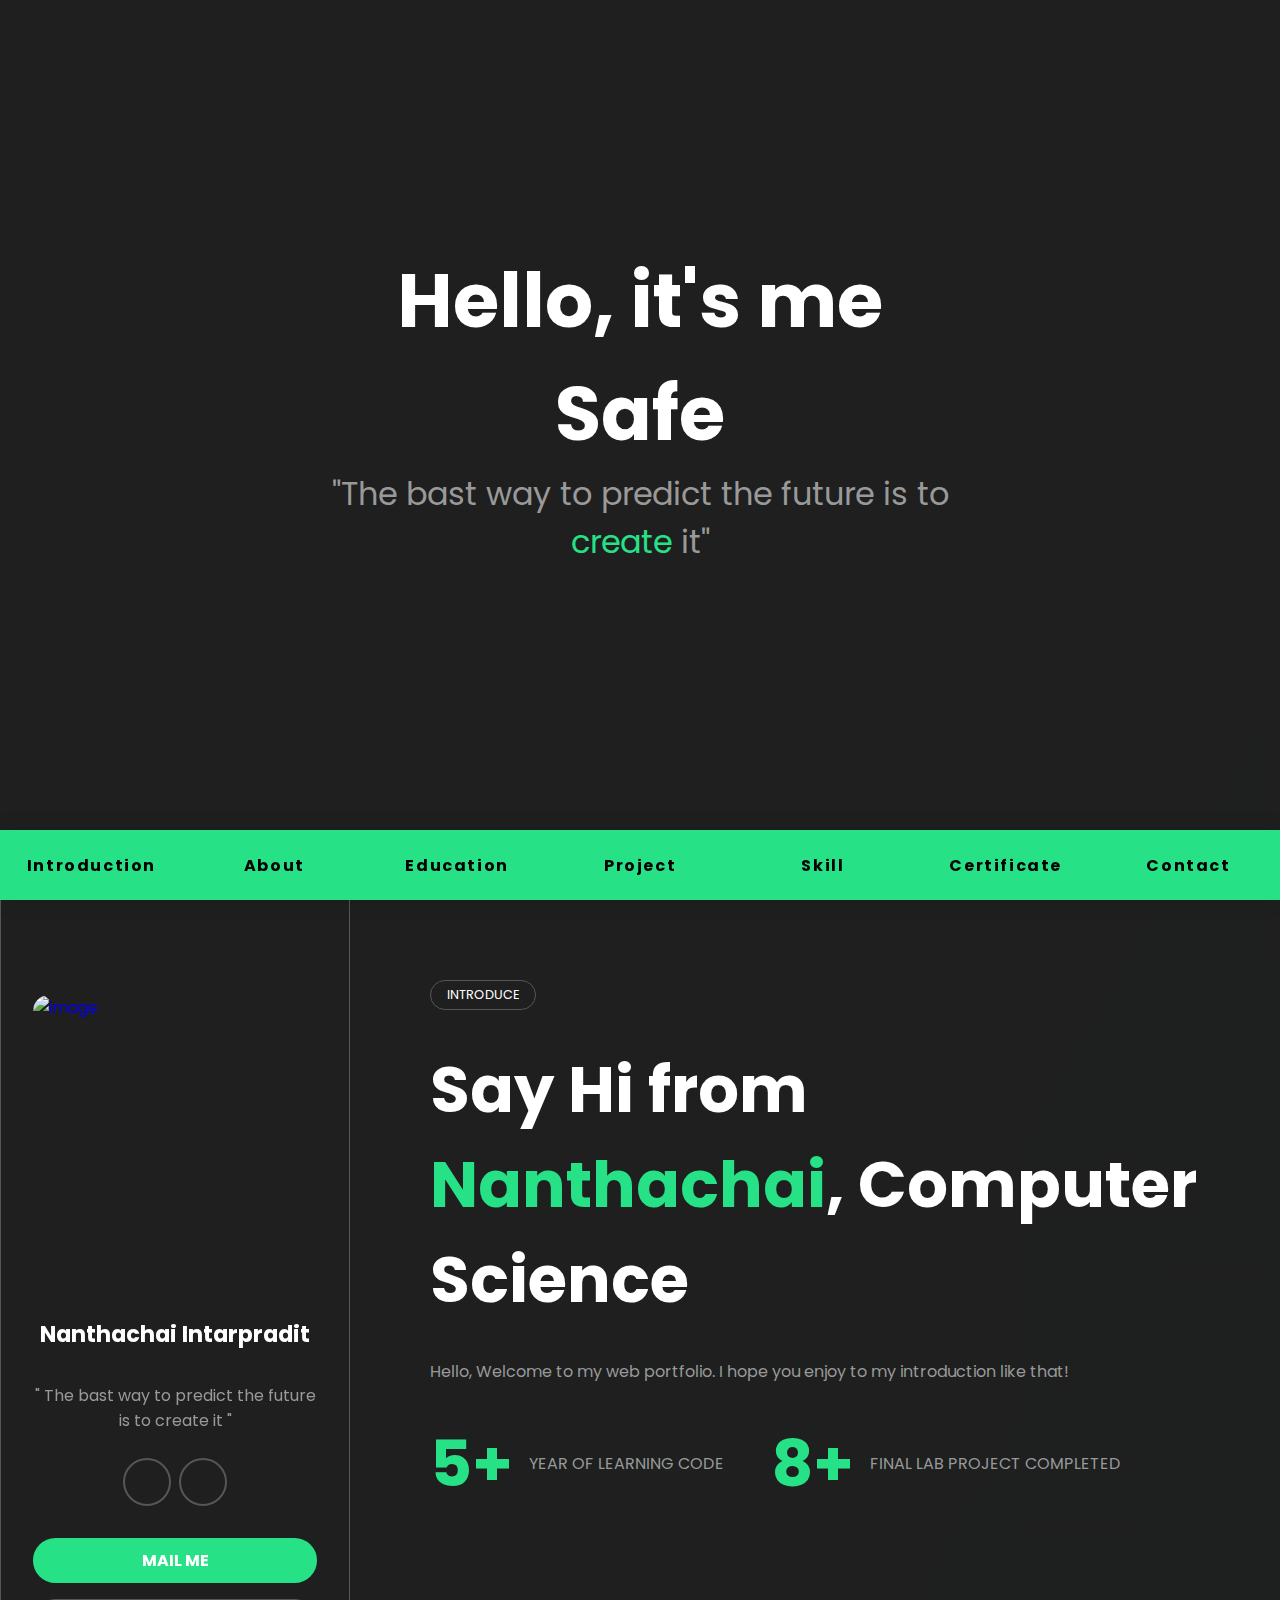
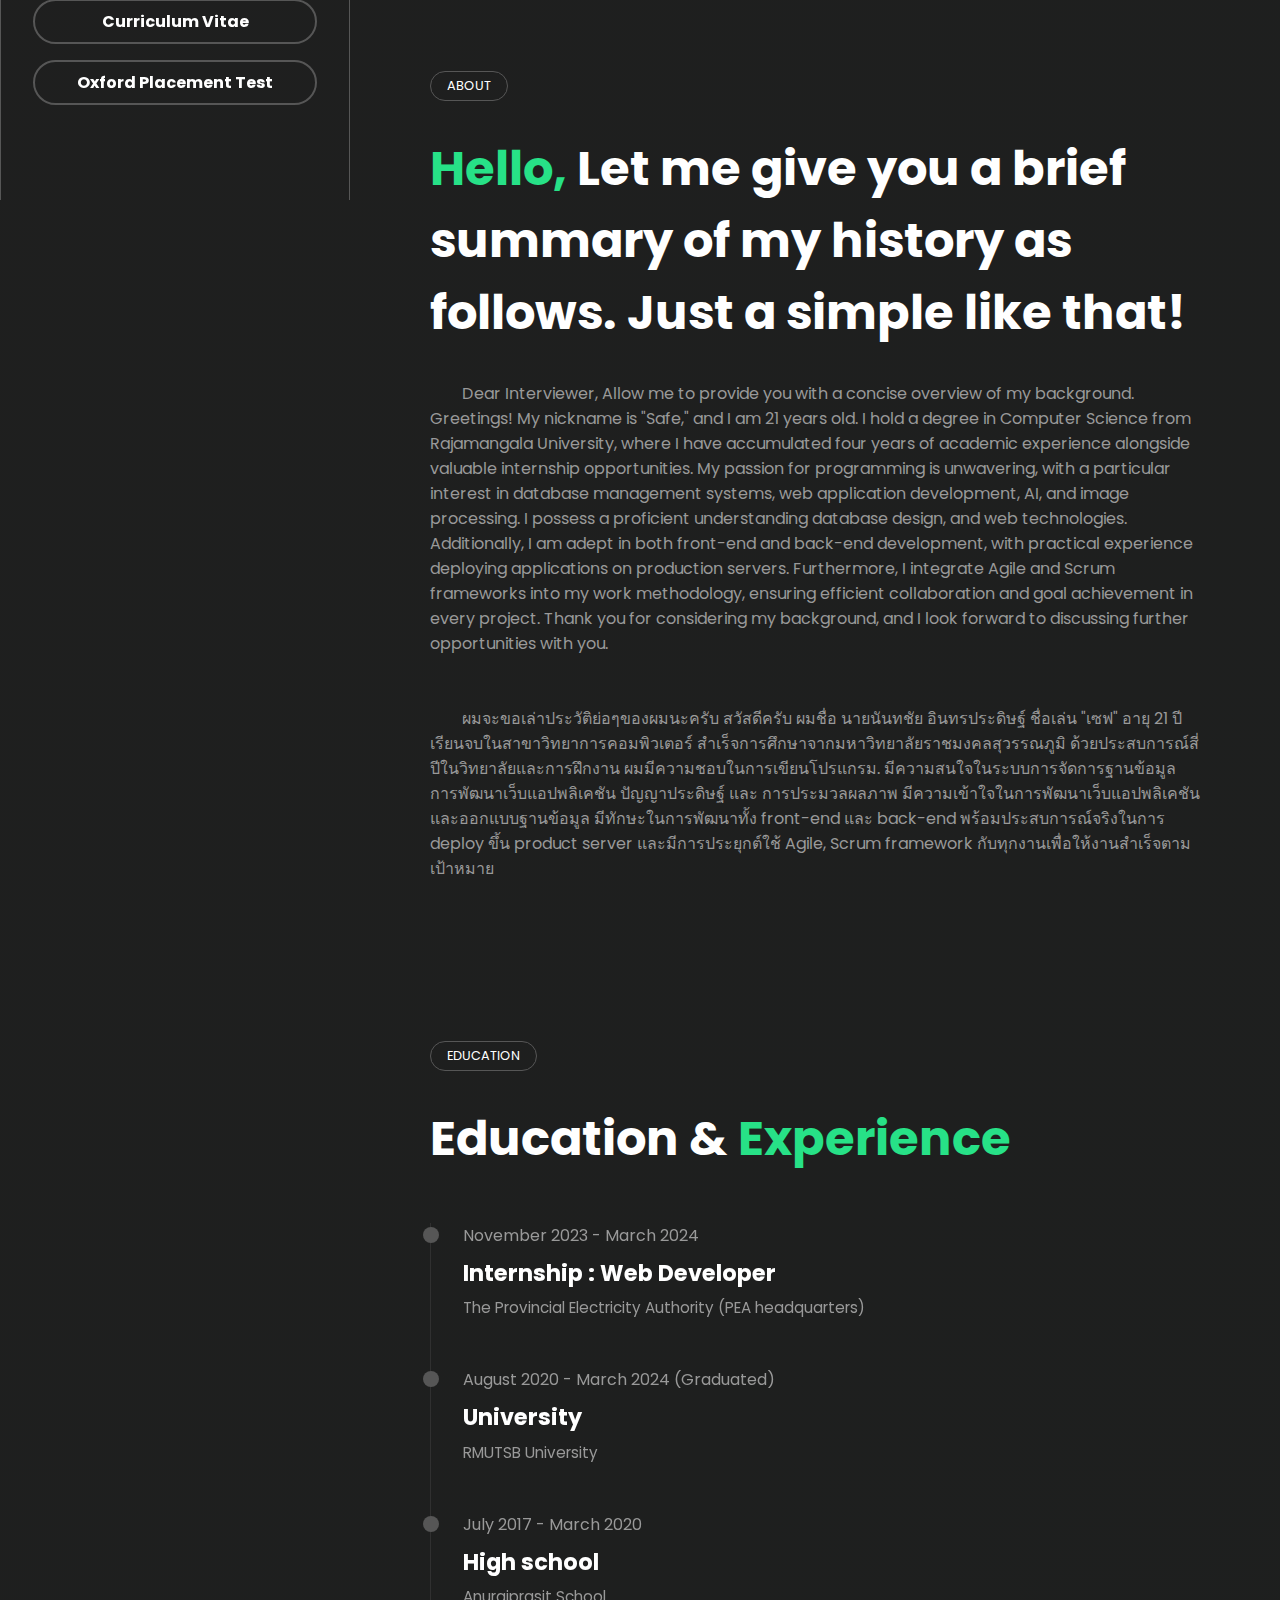
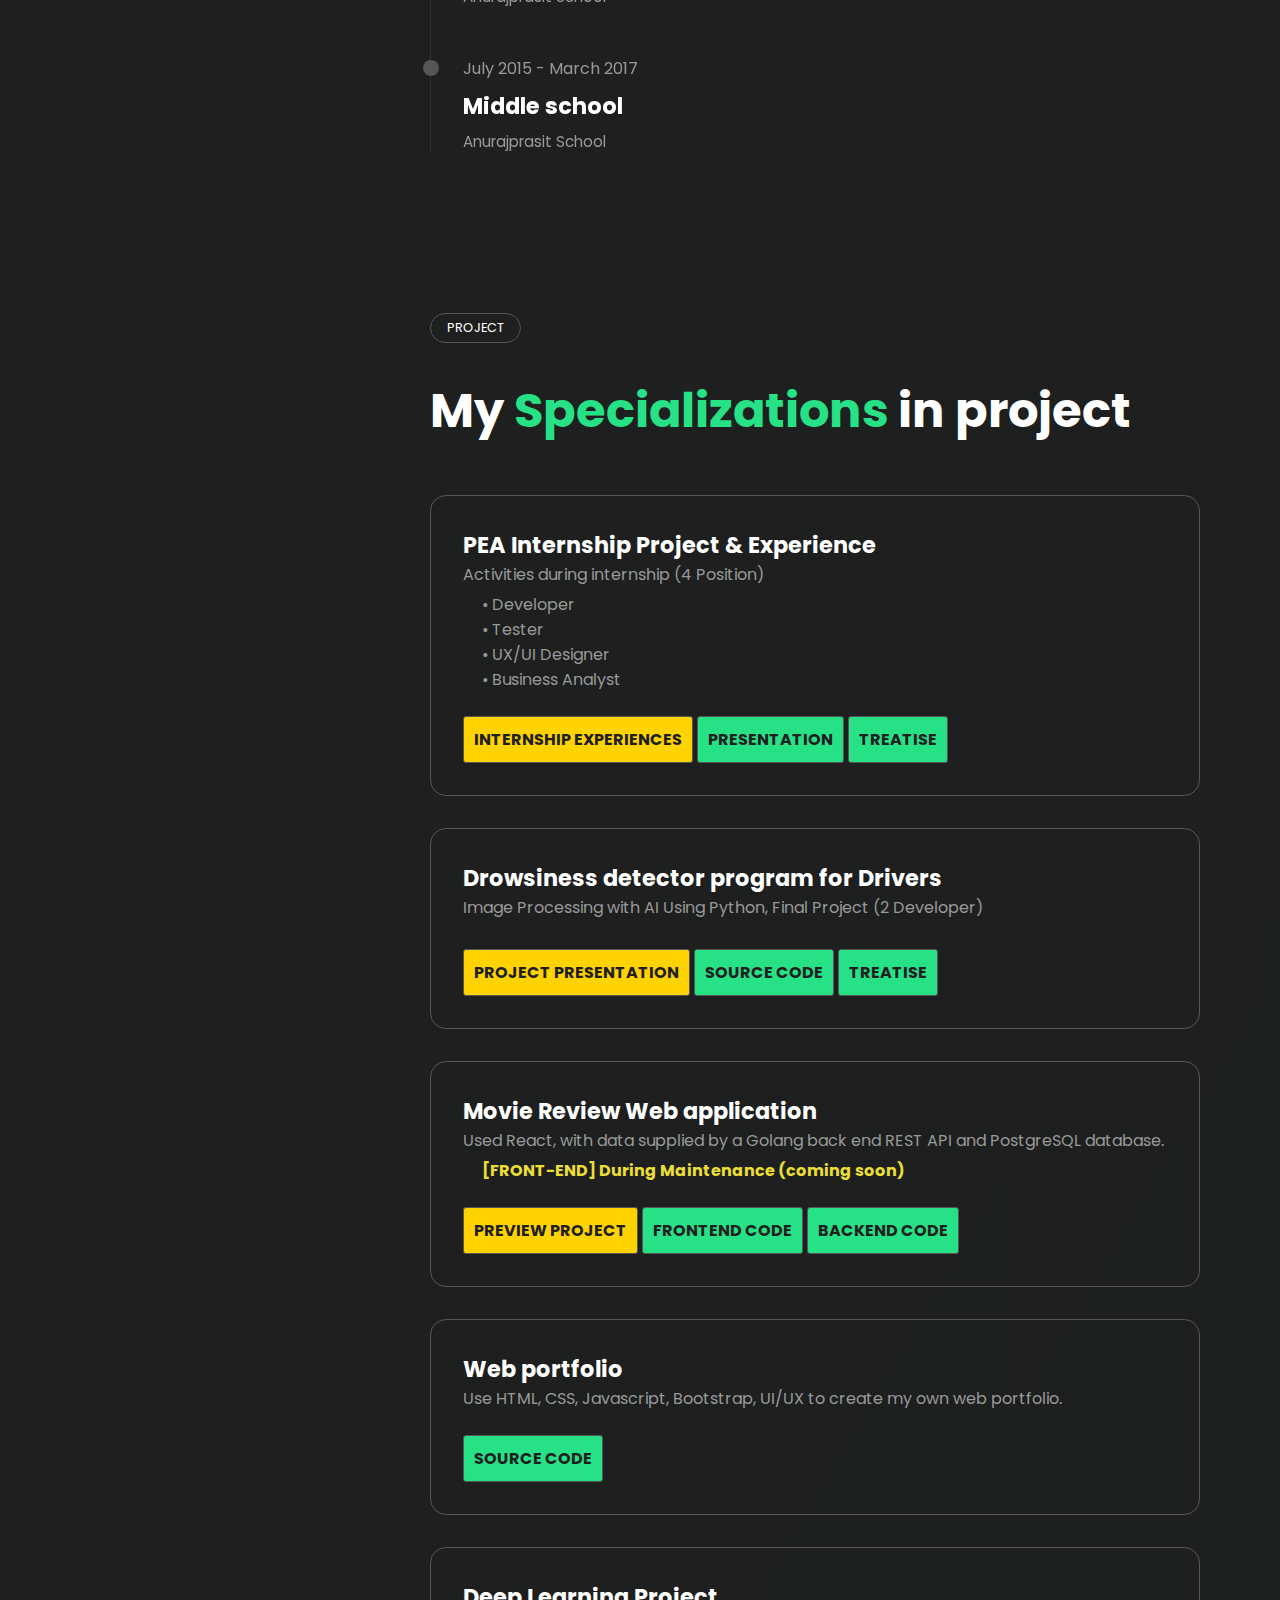
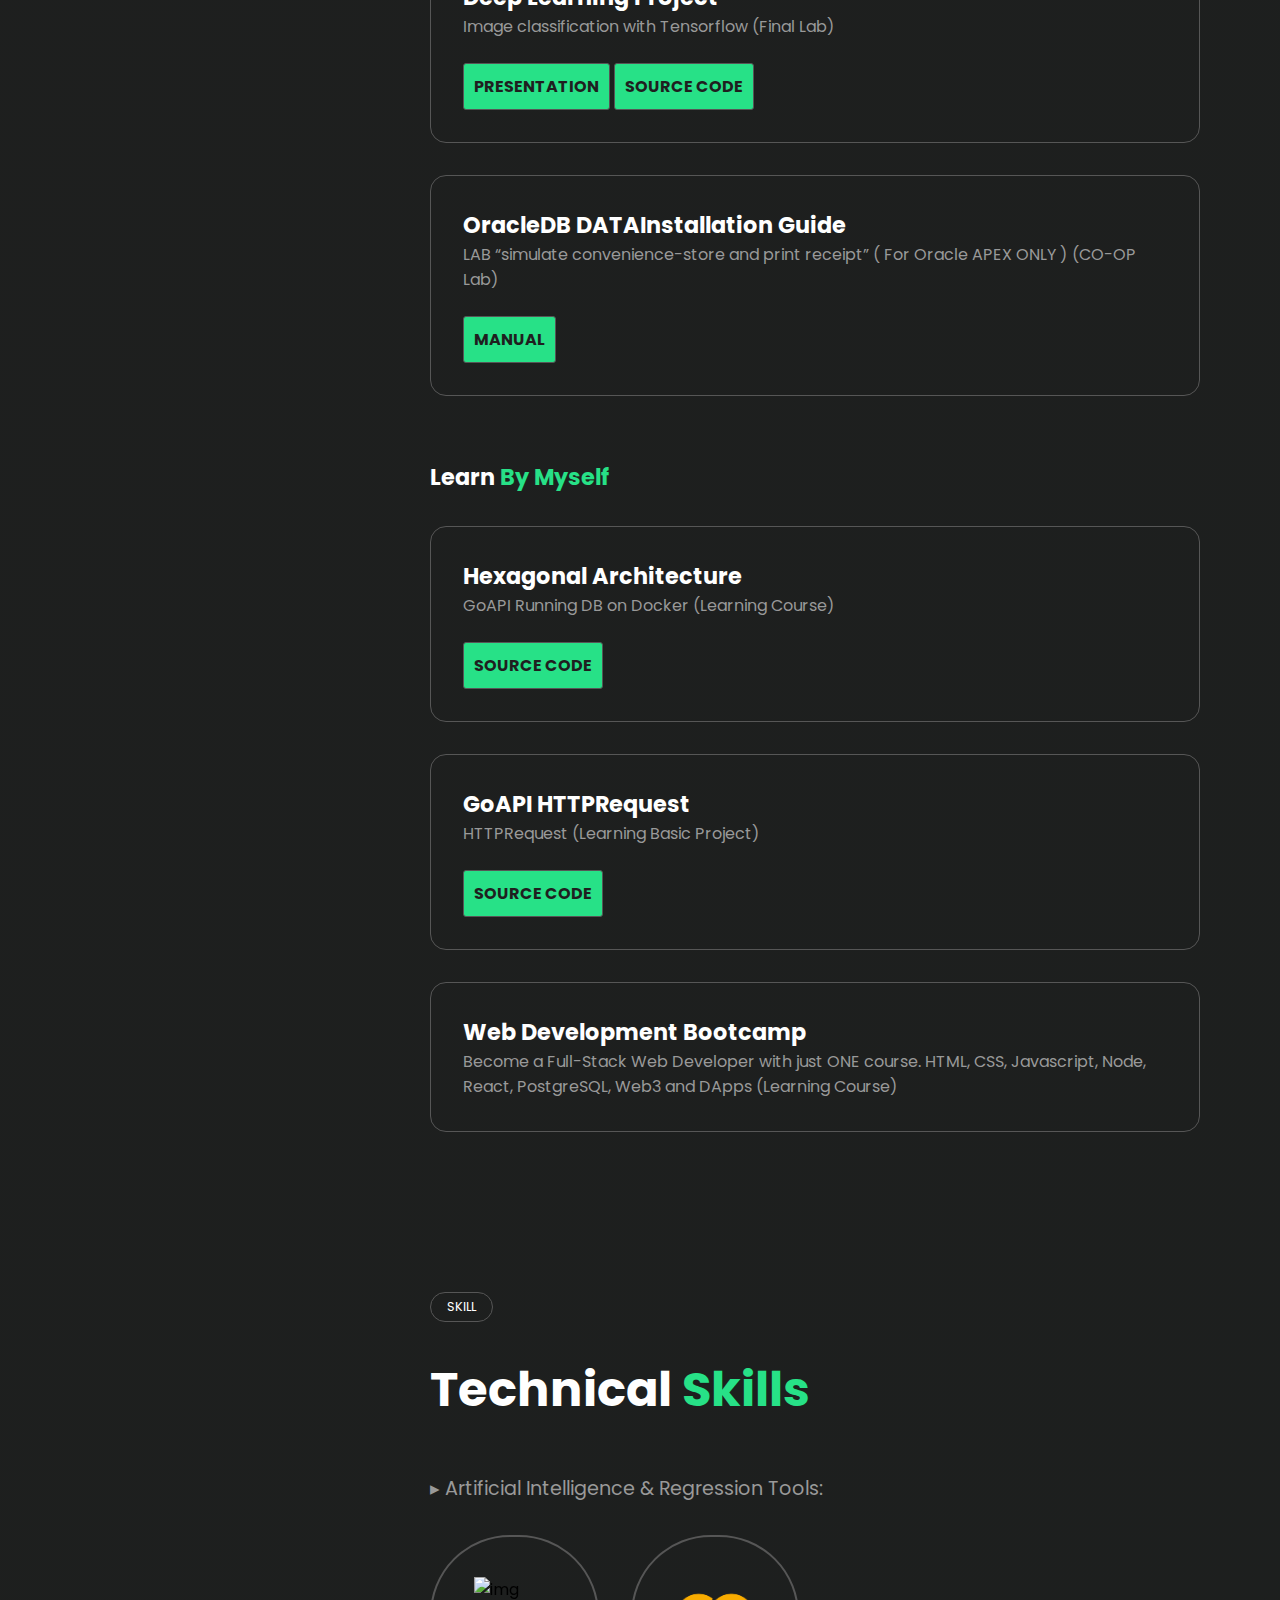
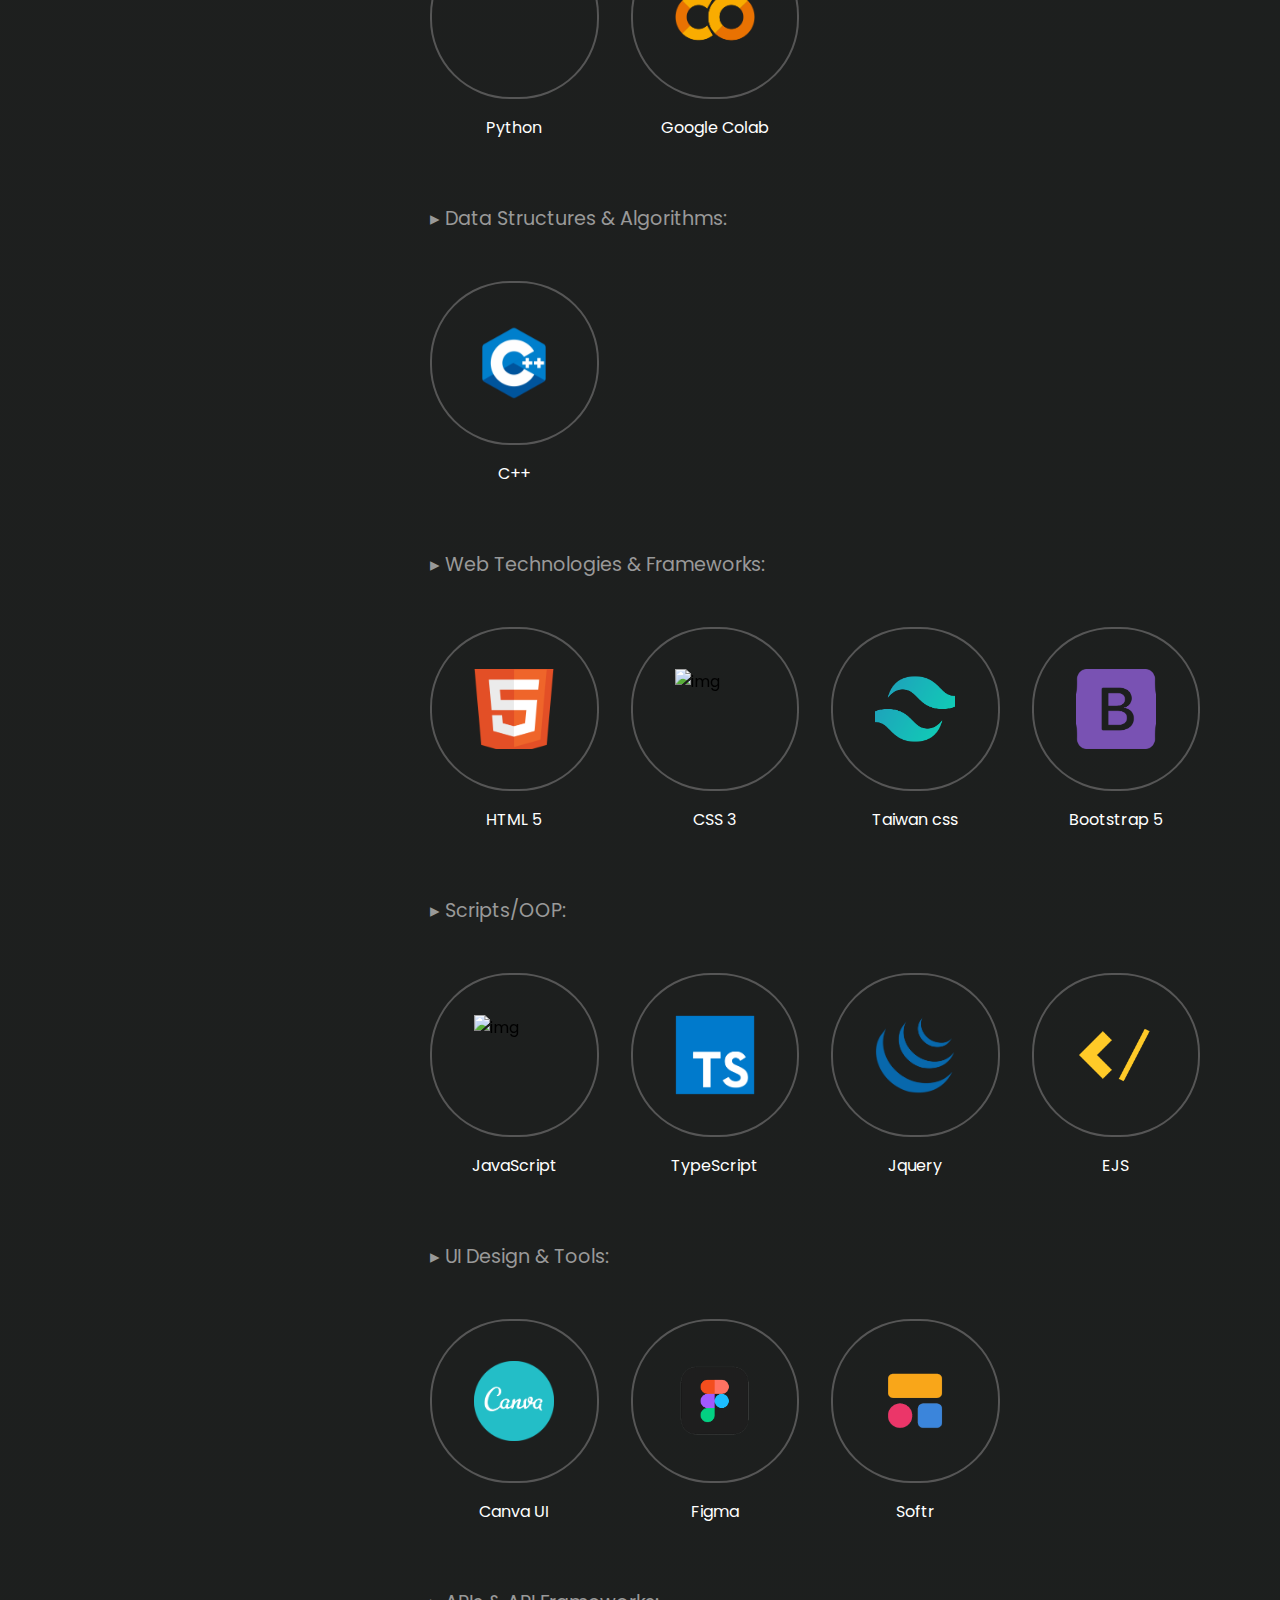
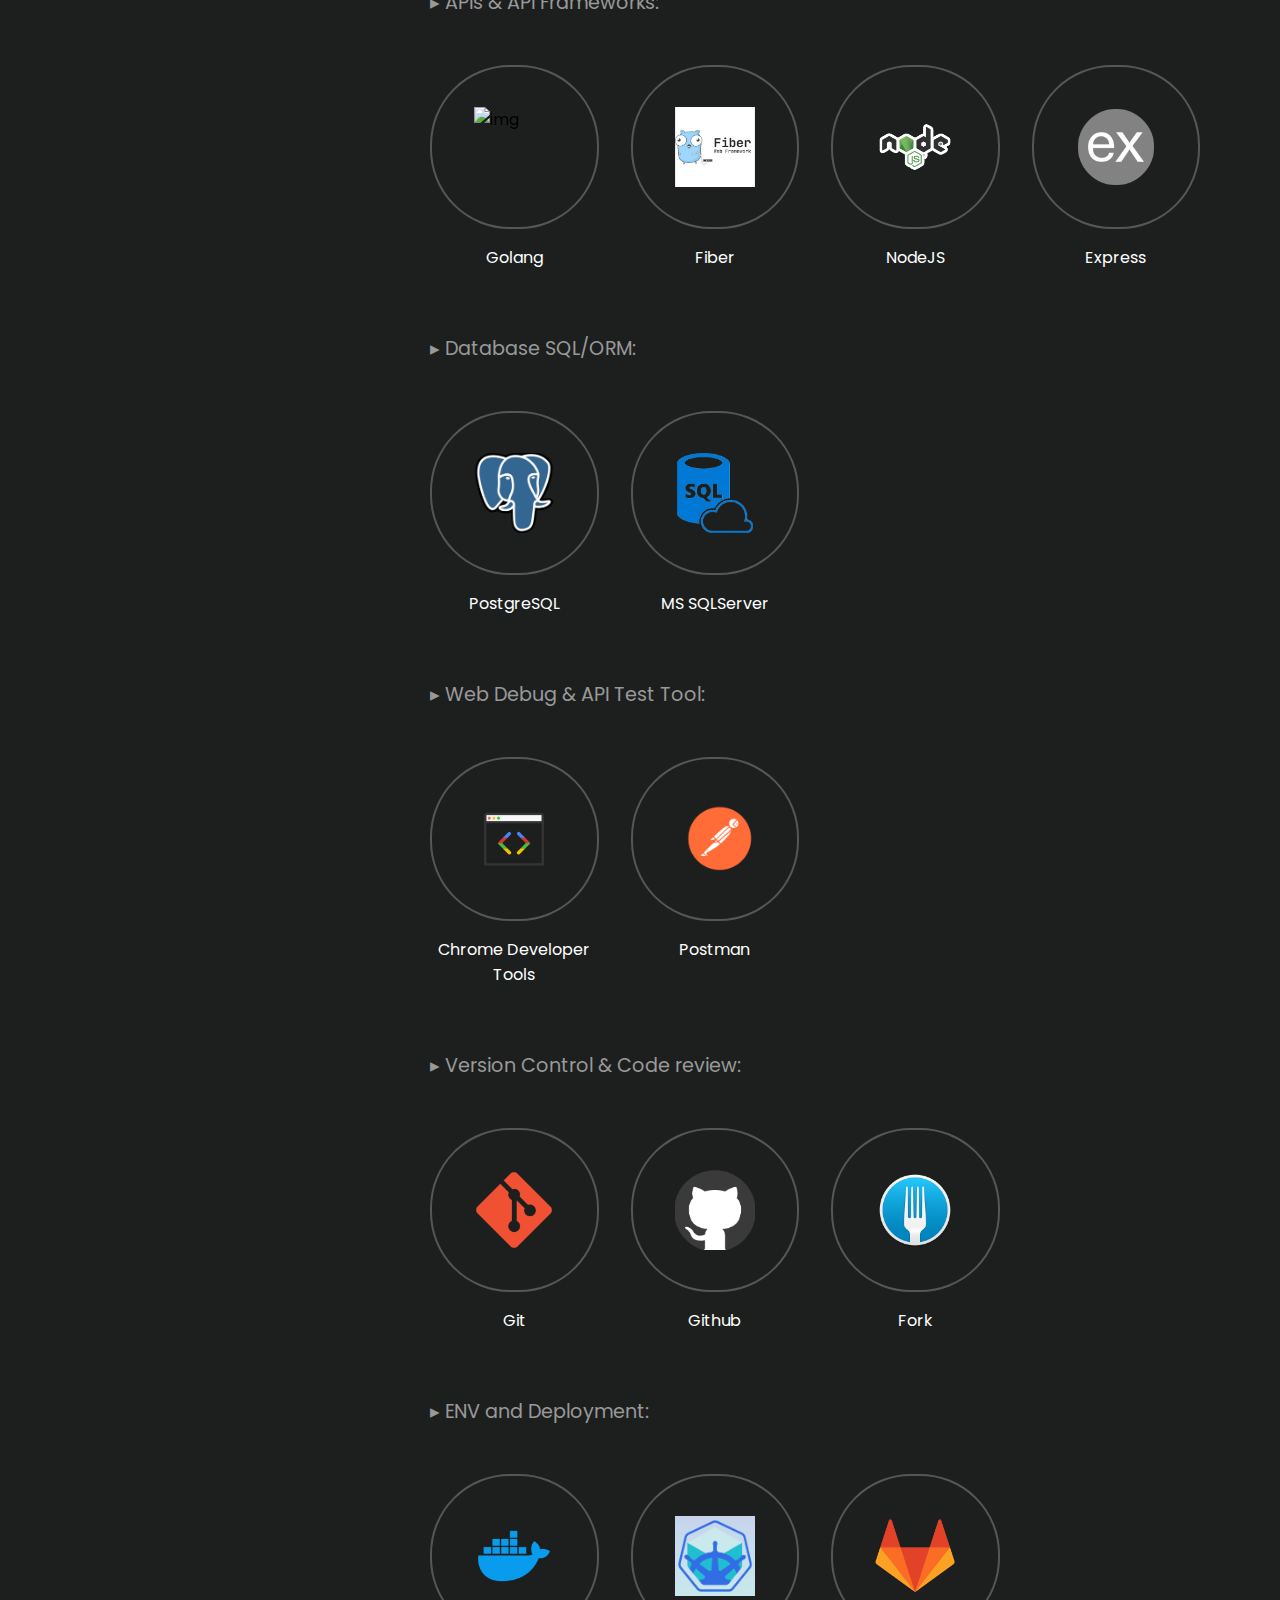
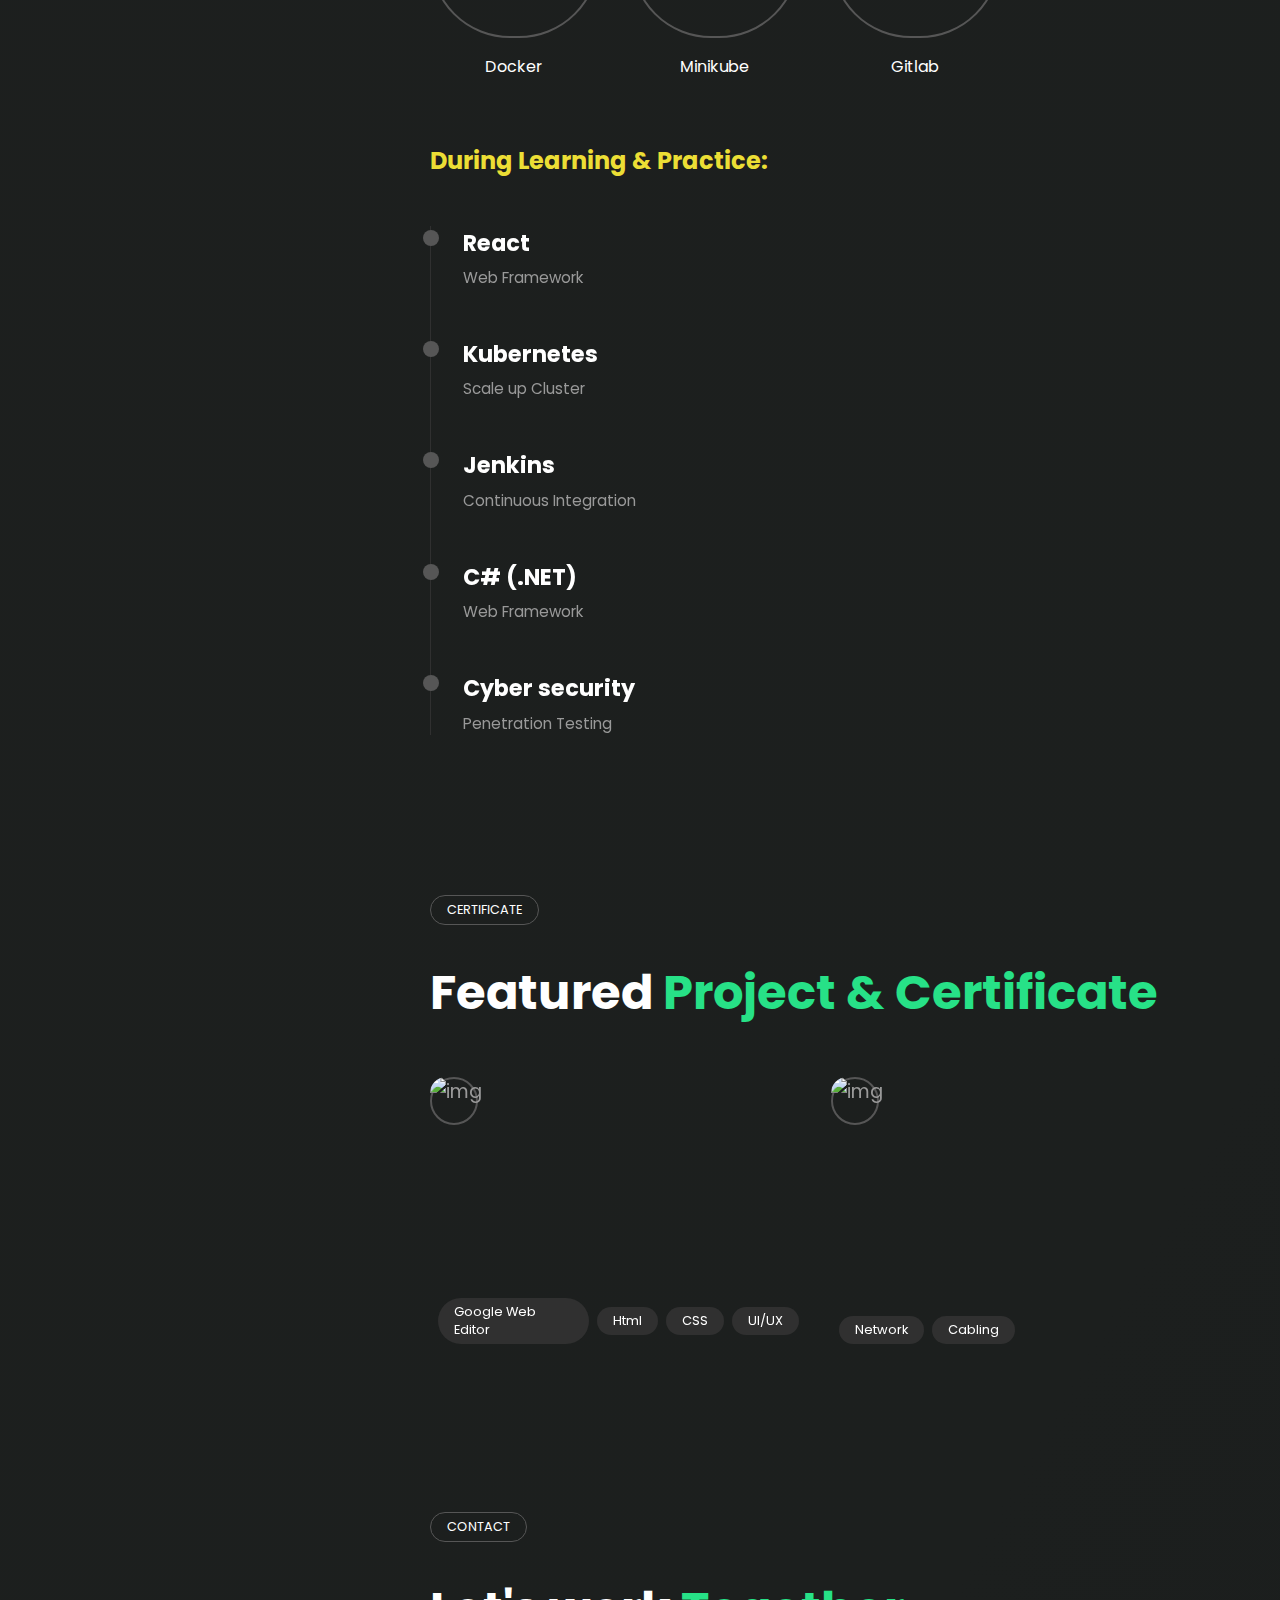
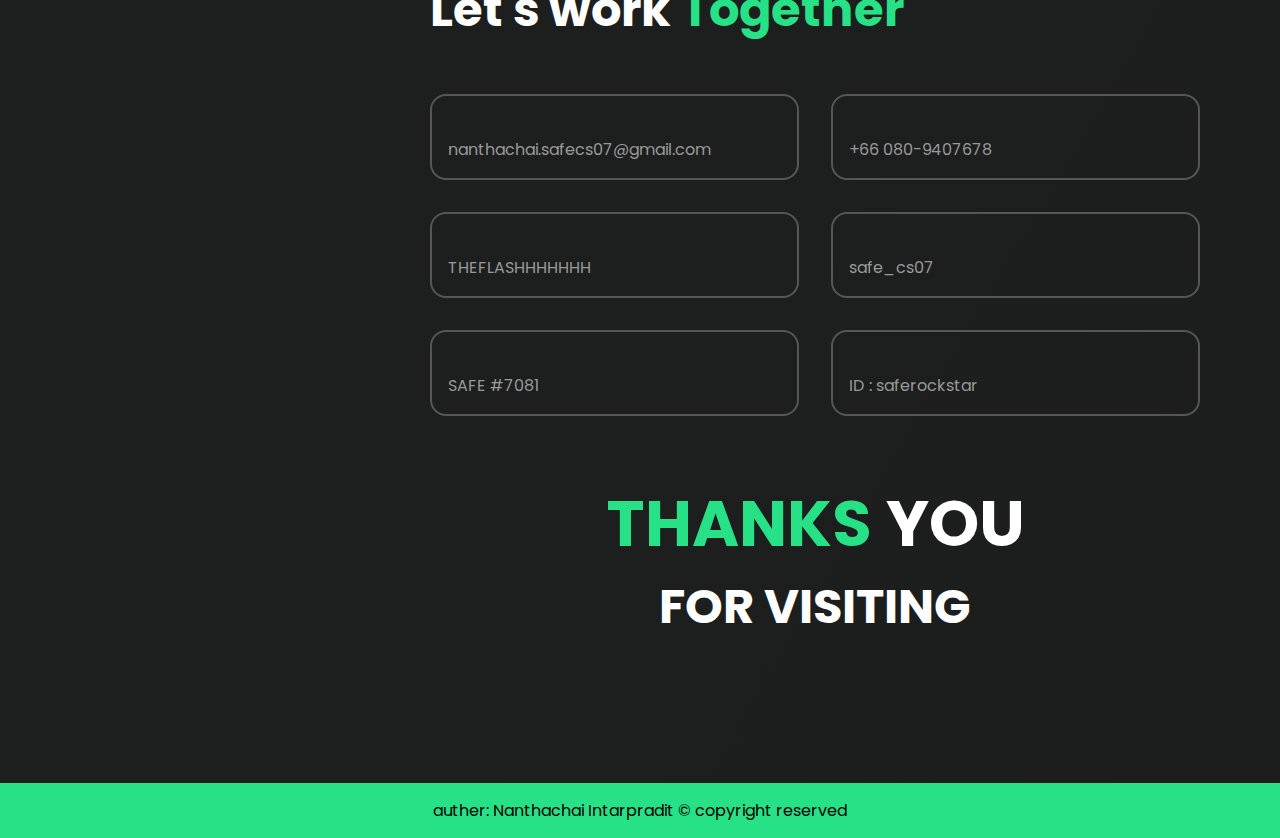
==== commit 833d31a4: "FIX: CV" ====
--- a/index.html
+++ b/index.html
@@ -482,6 +482,7 @@
                     </div>
                     <p>Jquery</p>
                   </div>
+
                   <div>
                     <div class="skill">
                       <div class="skill--img--cover">
@@ -491,6 +492,7 @@
                     </div>
                     <p>EJS</p>
                   </div>
+                  
                 </div>
 
                 <div class="topic-skill2"><p>▸ UI Design & Tools:</p></div> 
@@ -570,15 +572,6 @@
 
                 <div class="topic-skill2"><p>▸ Database SQL/ORM:</p></div> 
                 <div class="skills">
-                  <div>
-                    <div class="skill">
-                        <div class="skill--img--cover">
-                            <img src="./picture/mysql.png" alt="img">
-                        </div>
-      
-                    </div>
-                    <p>MySql</p>
-                  </div>
                 
                   <div>
                     <div class="skill">
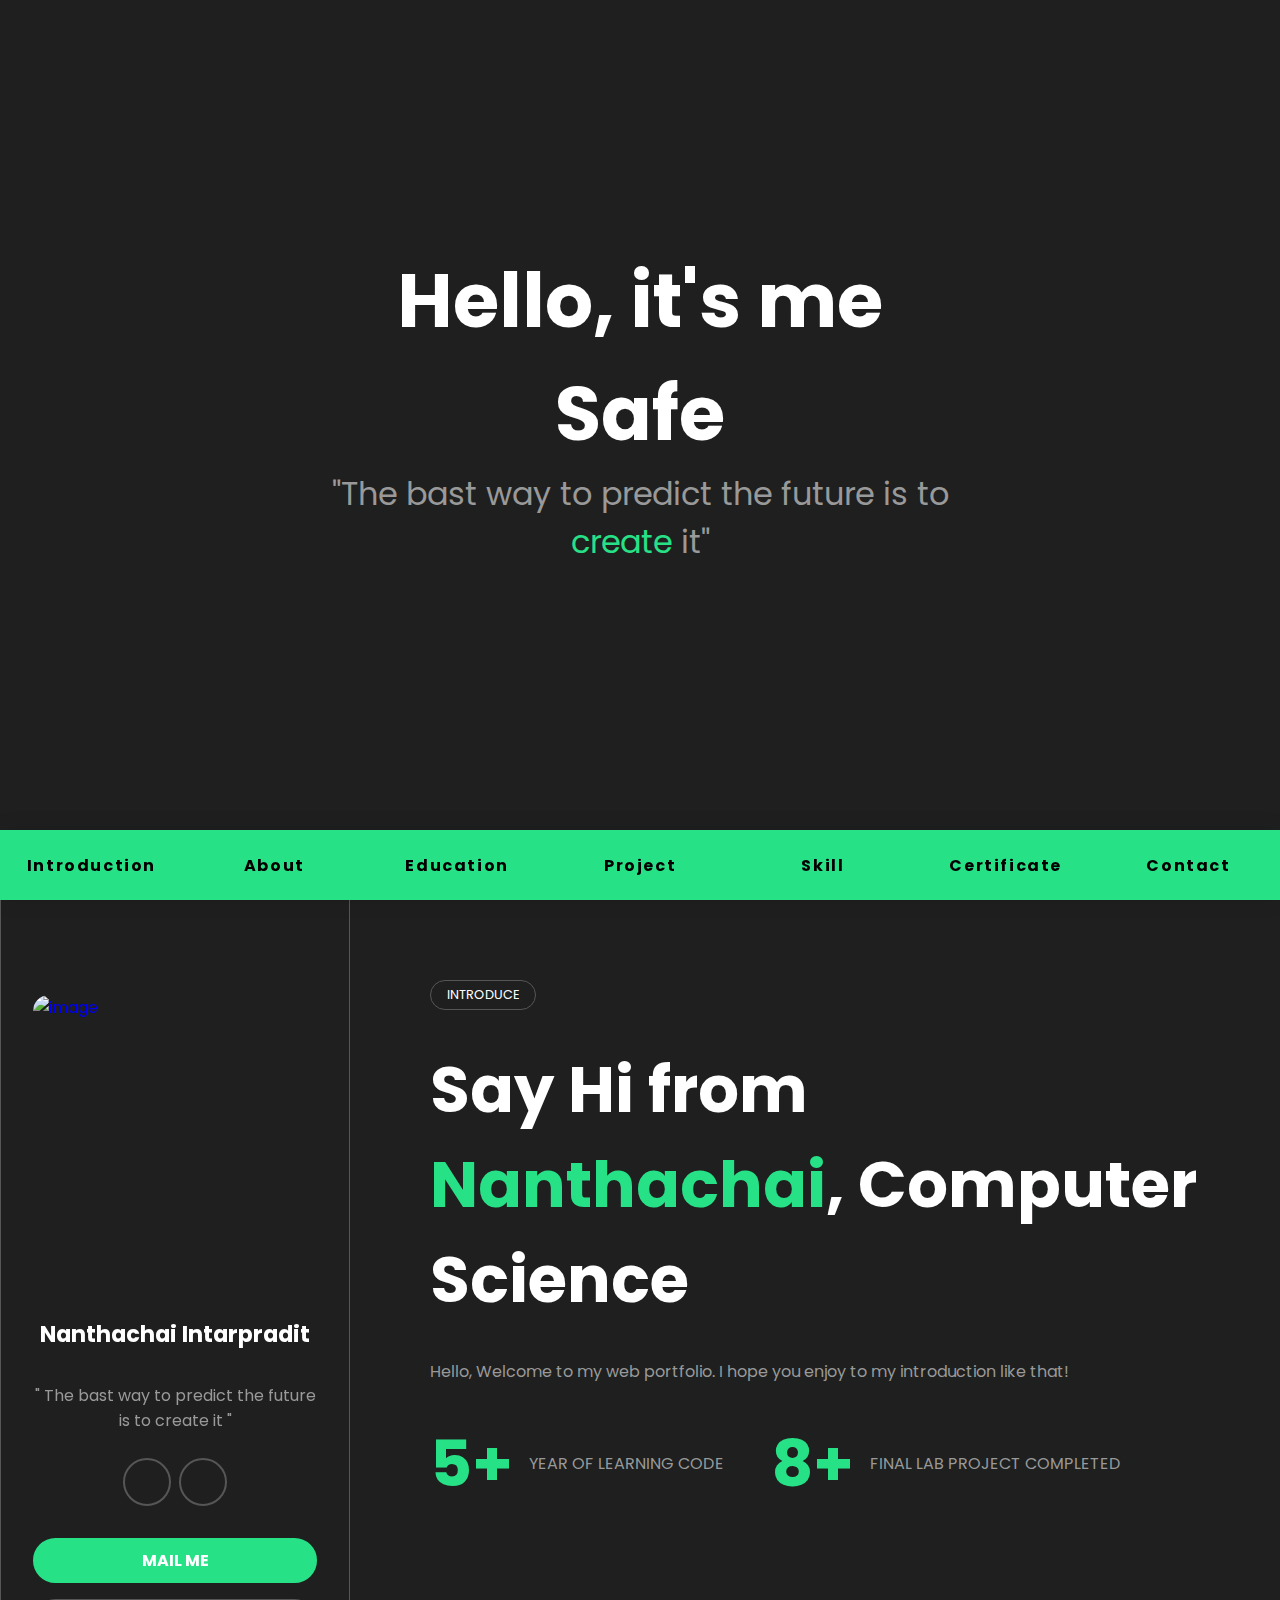
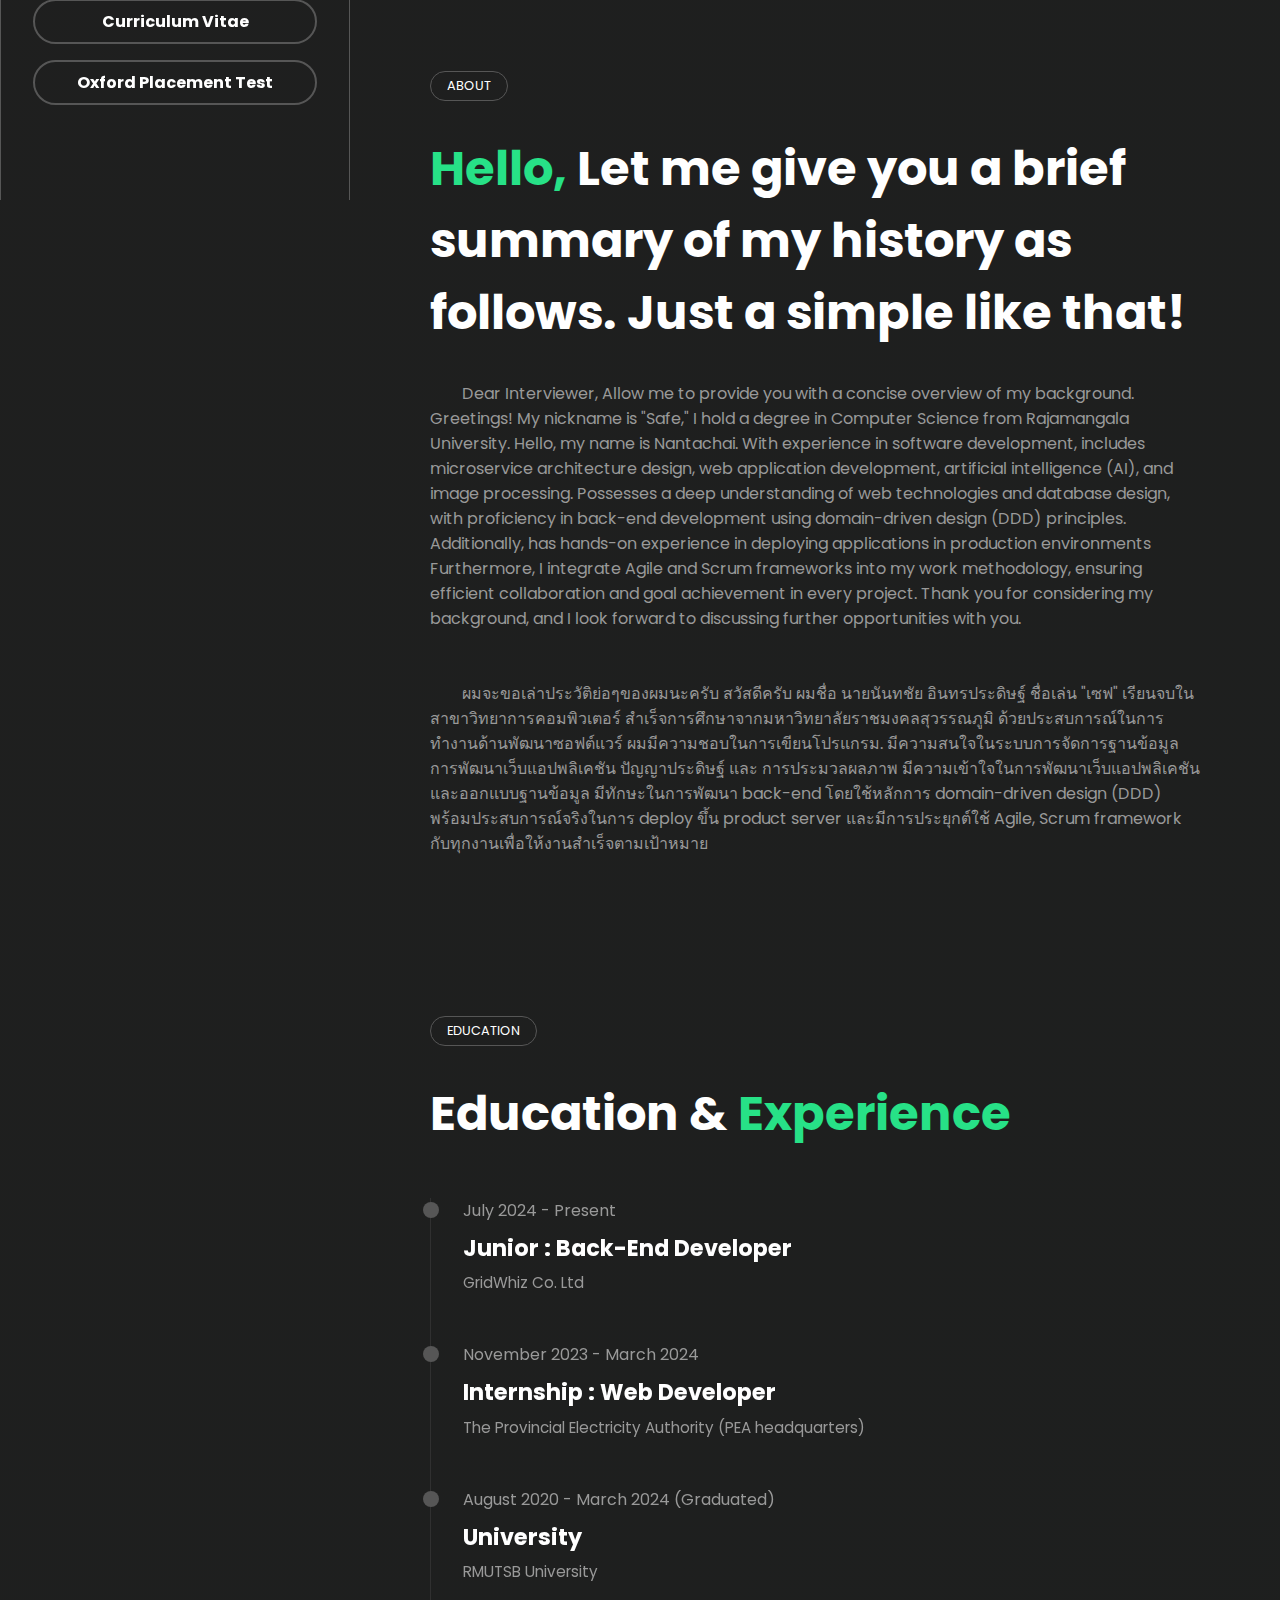
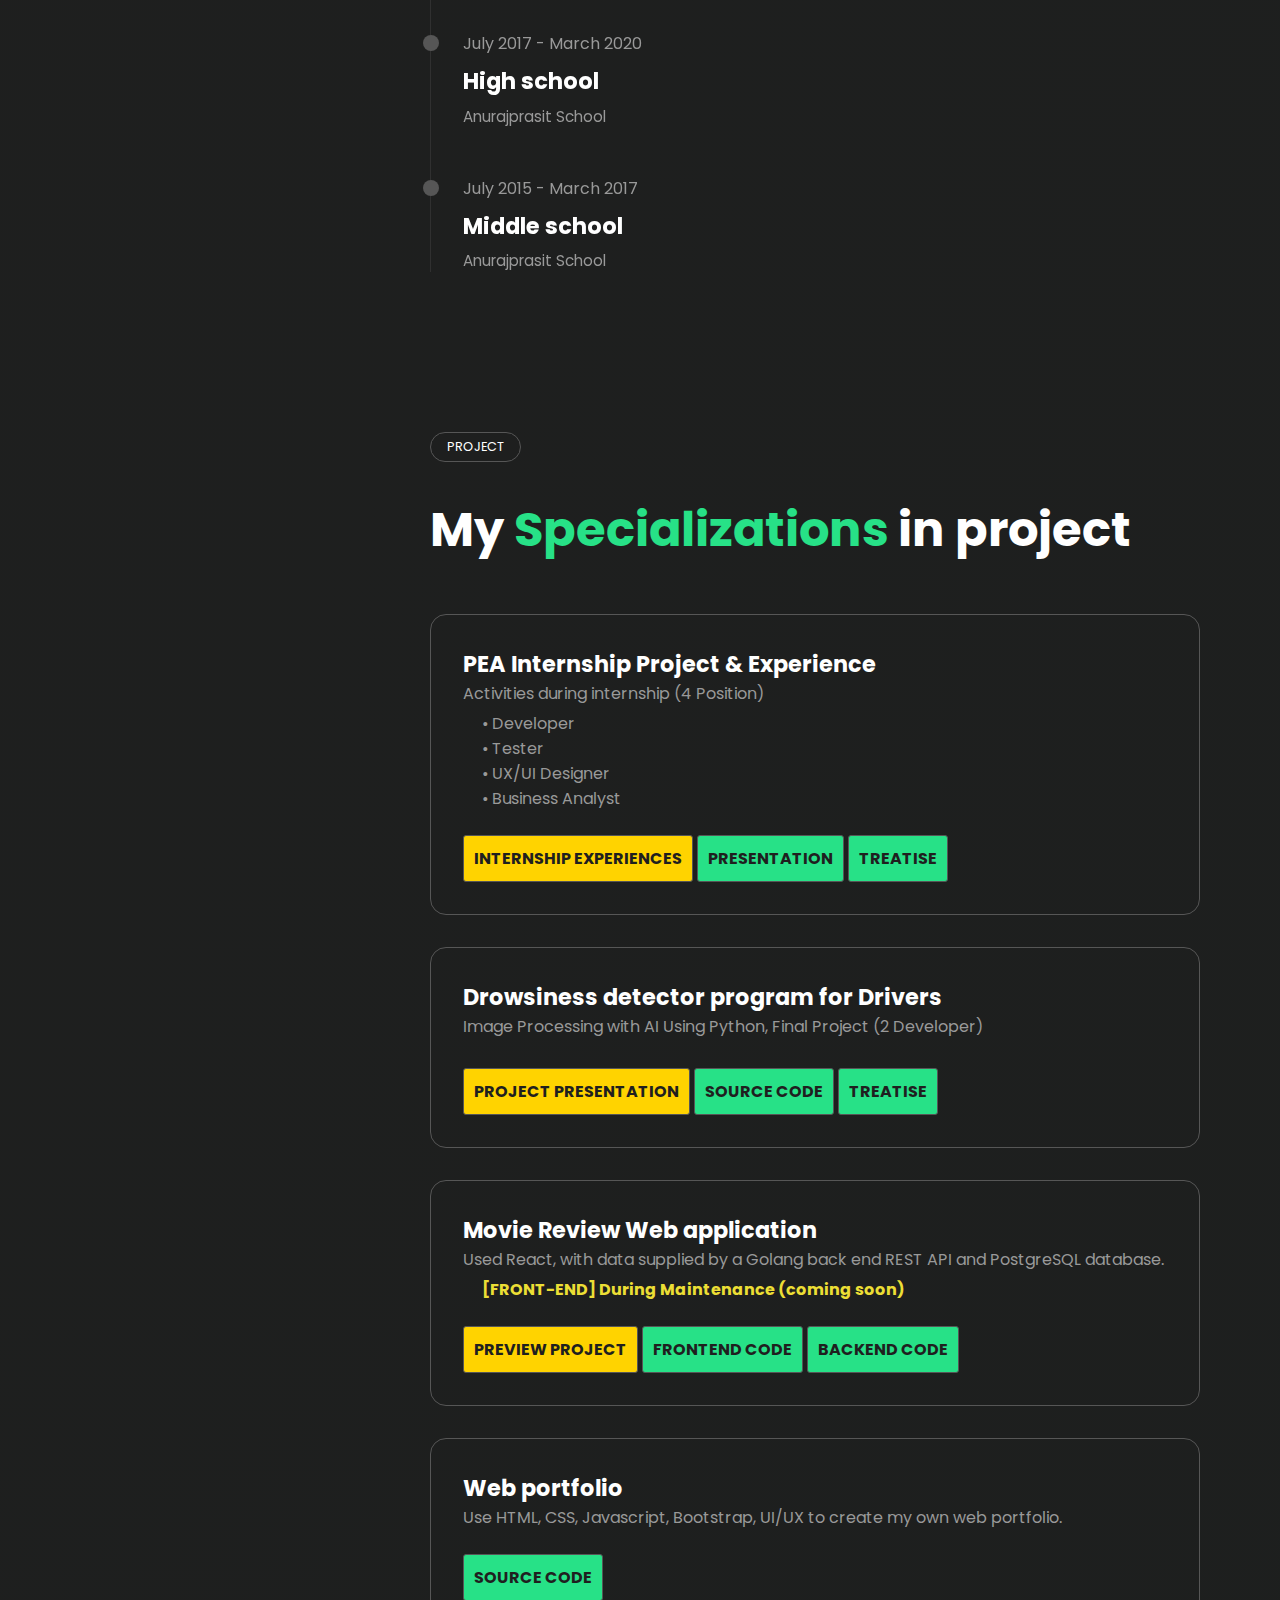
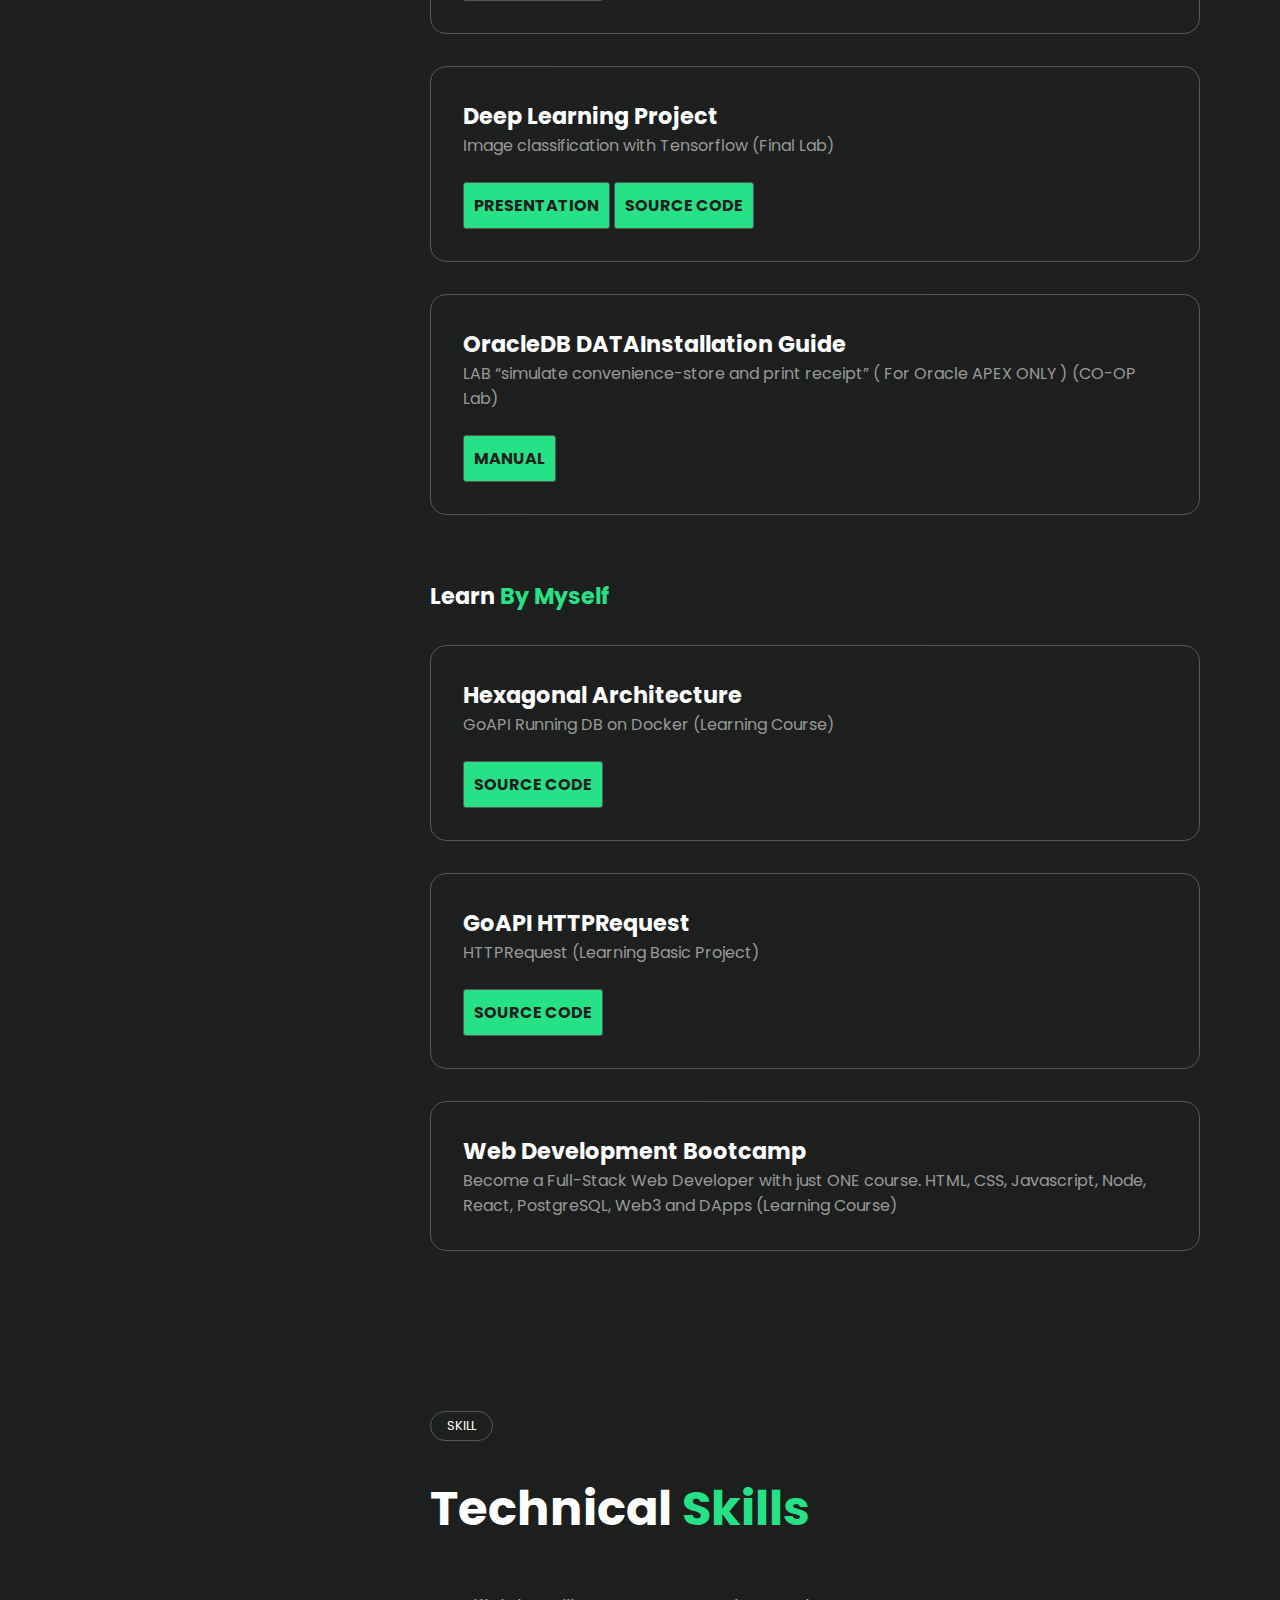
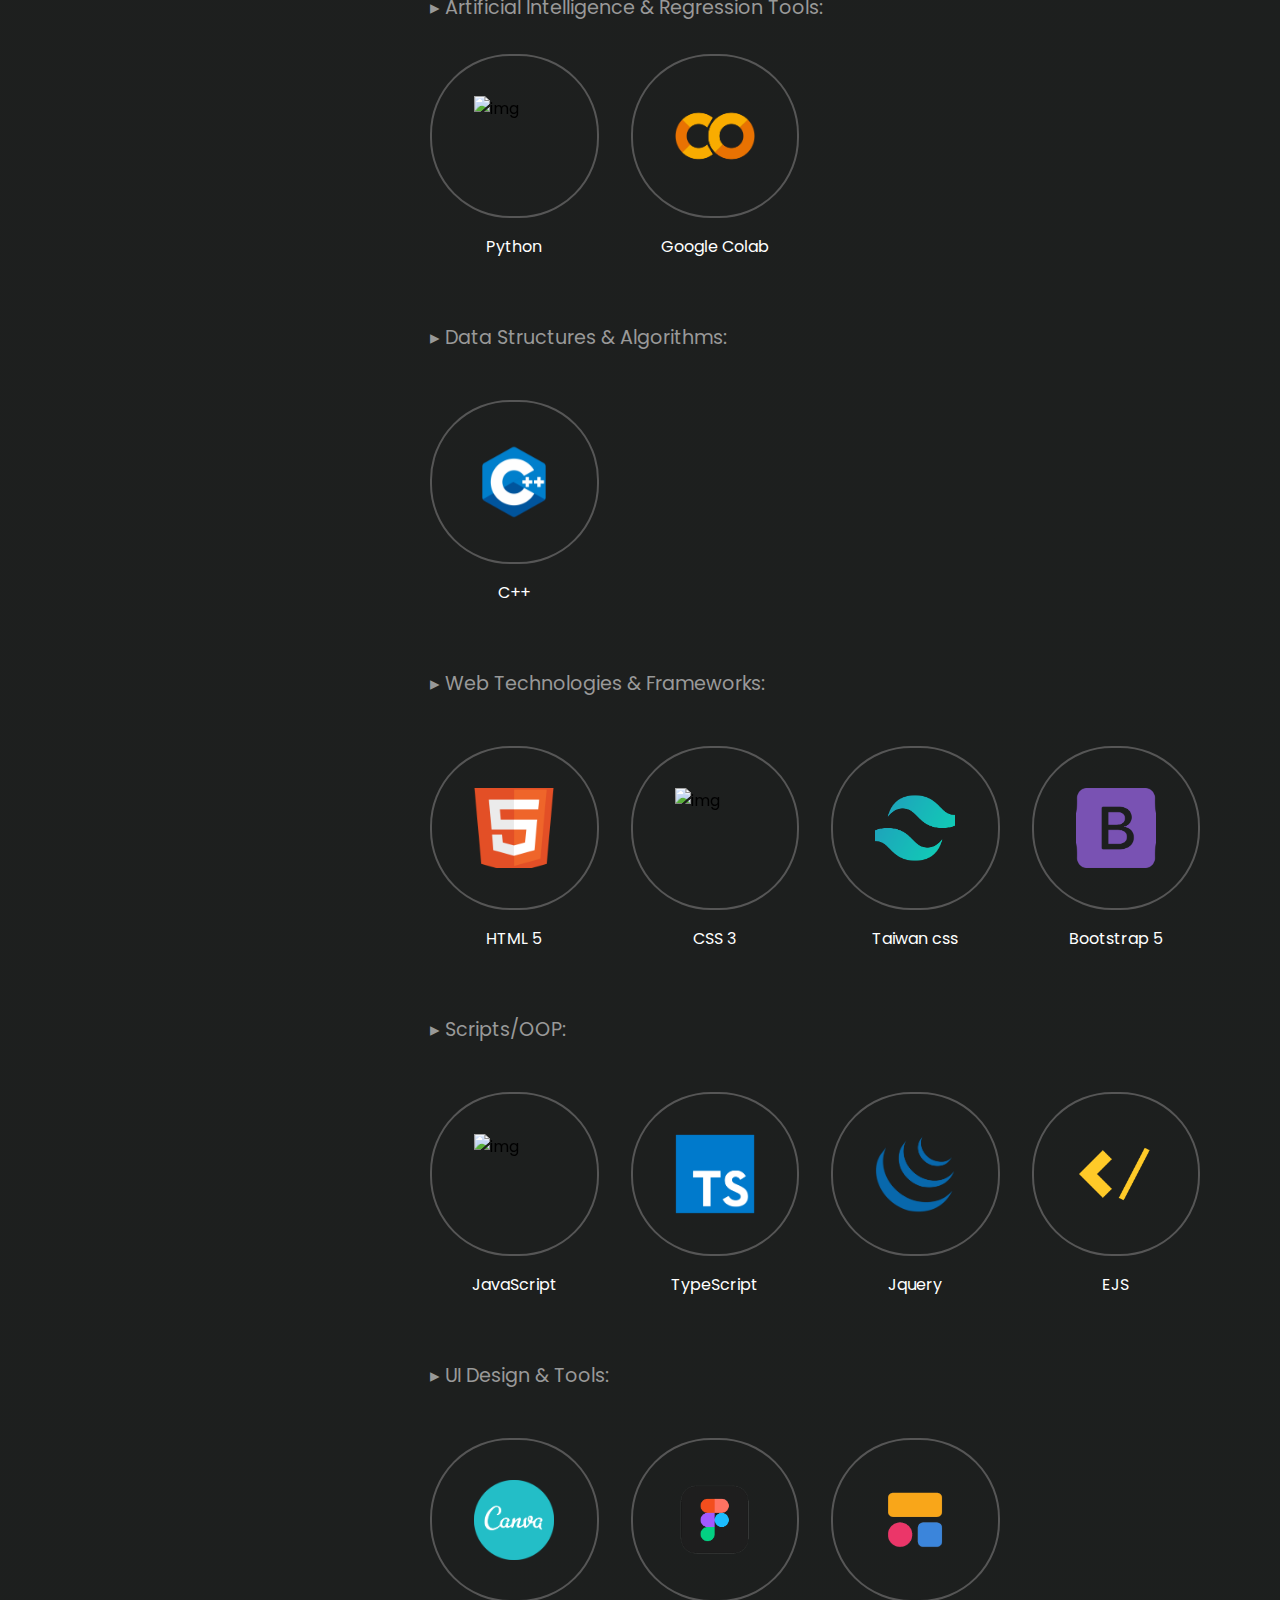
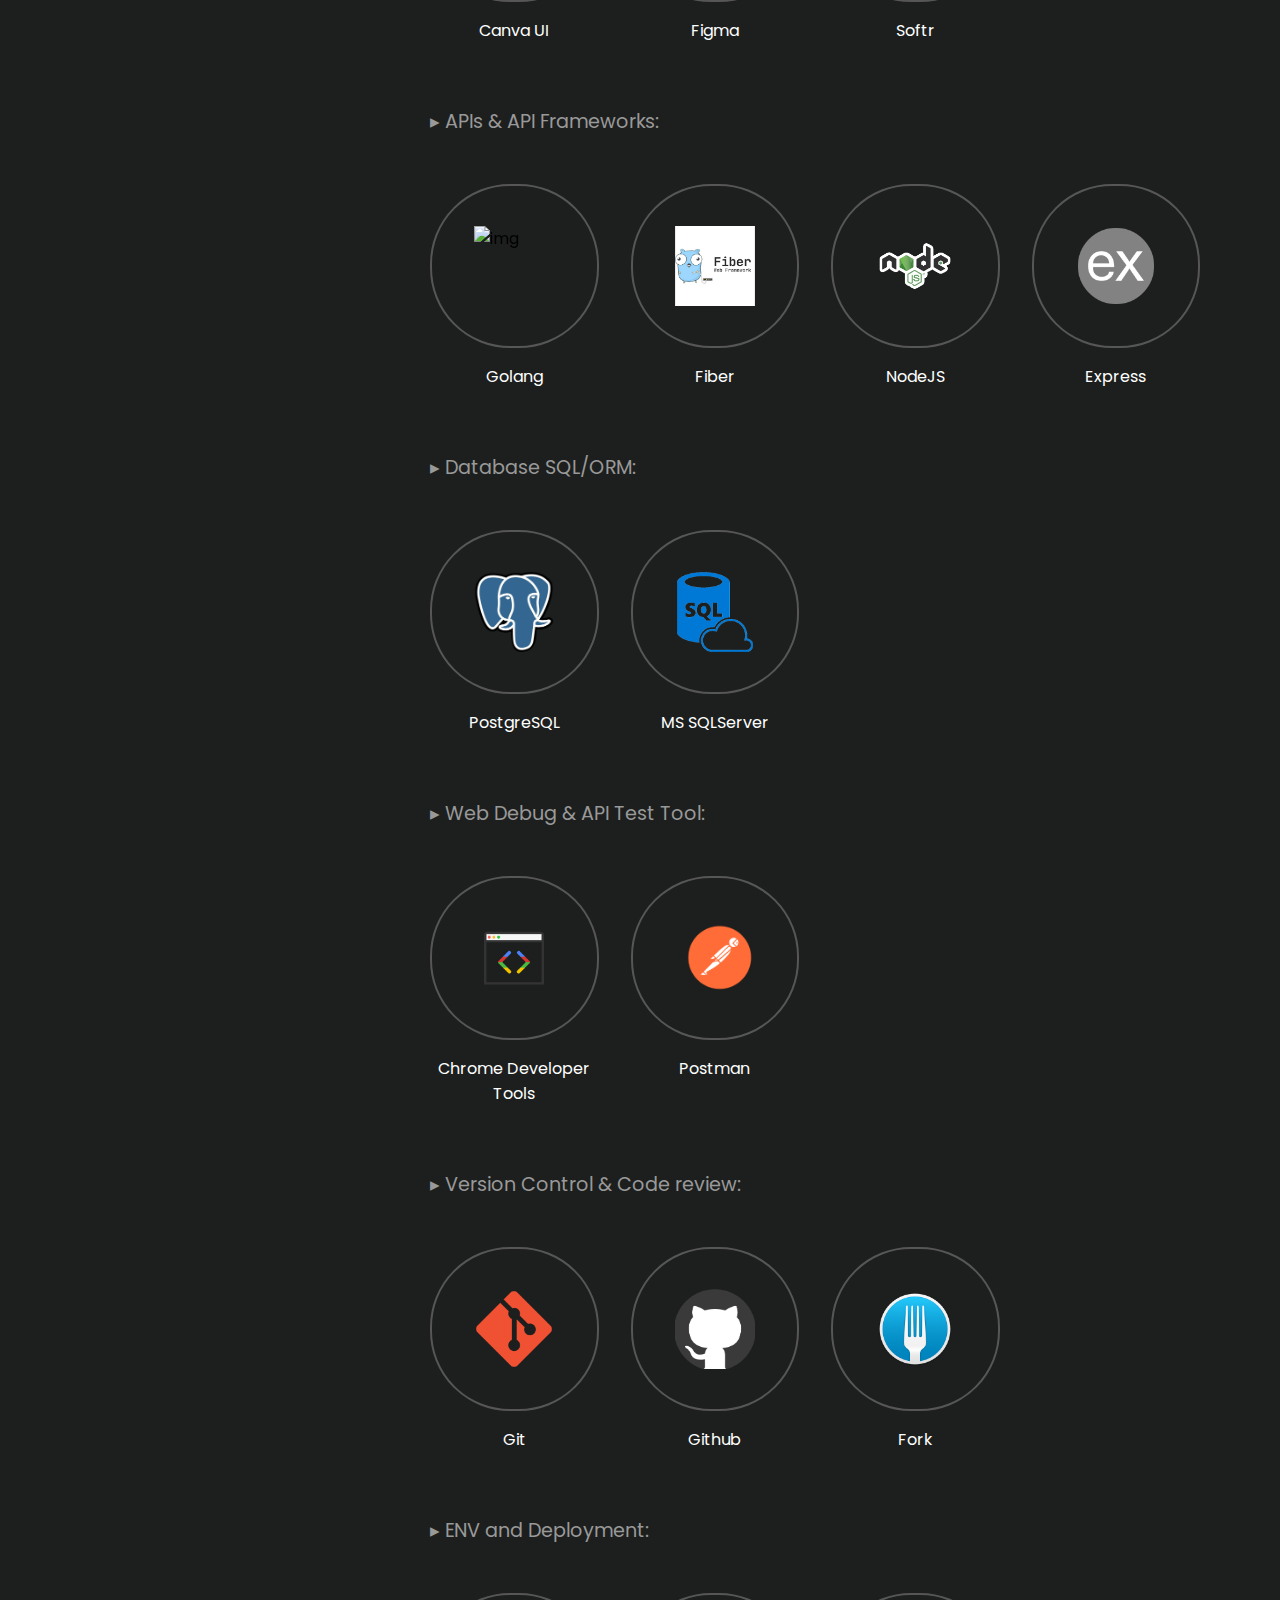
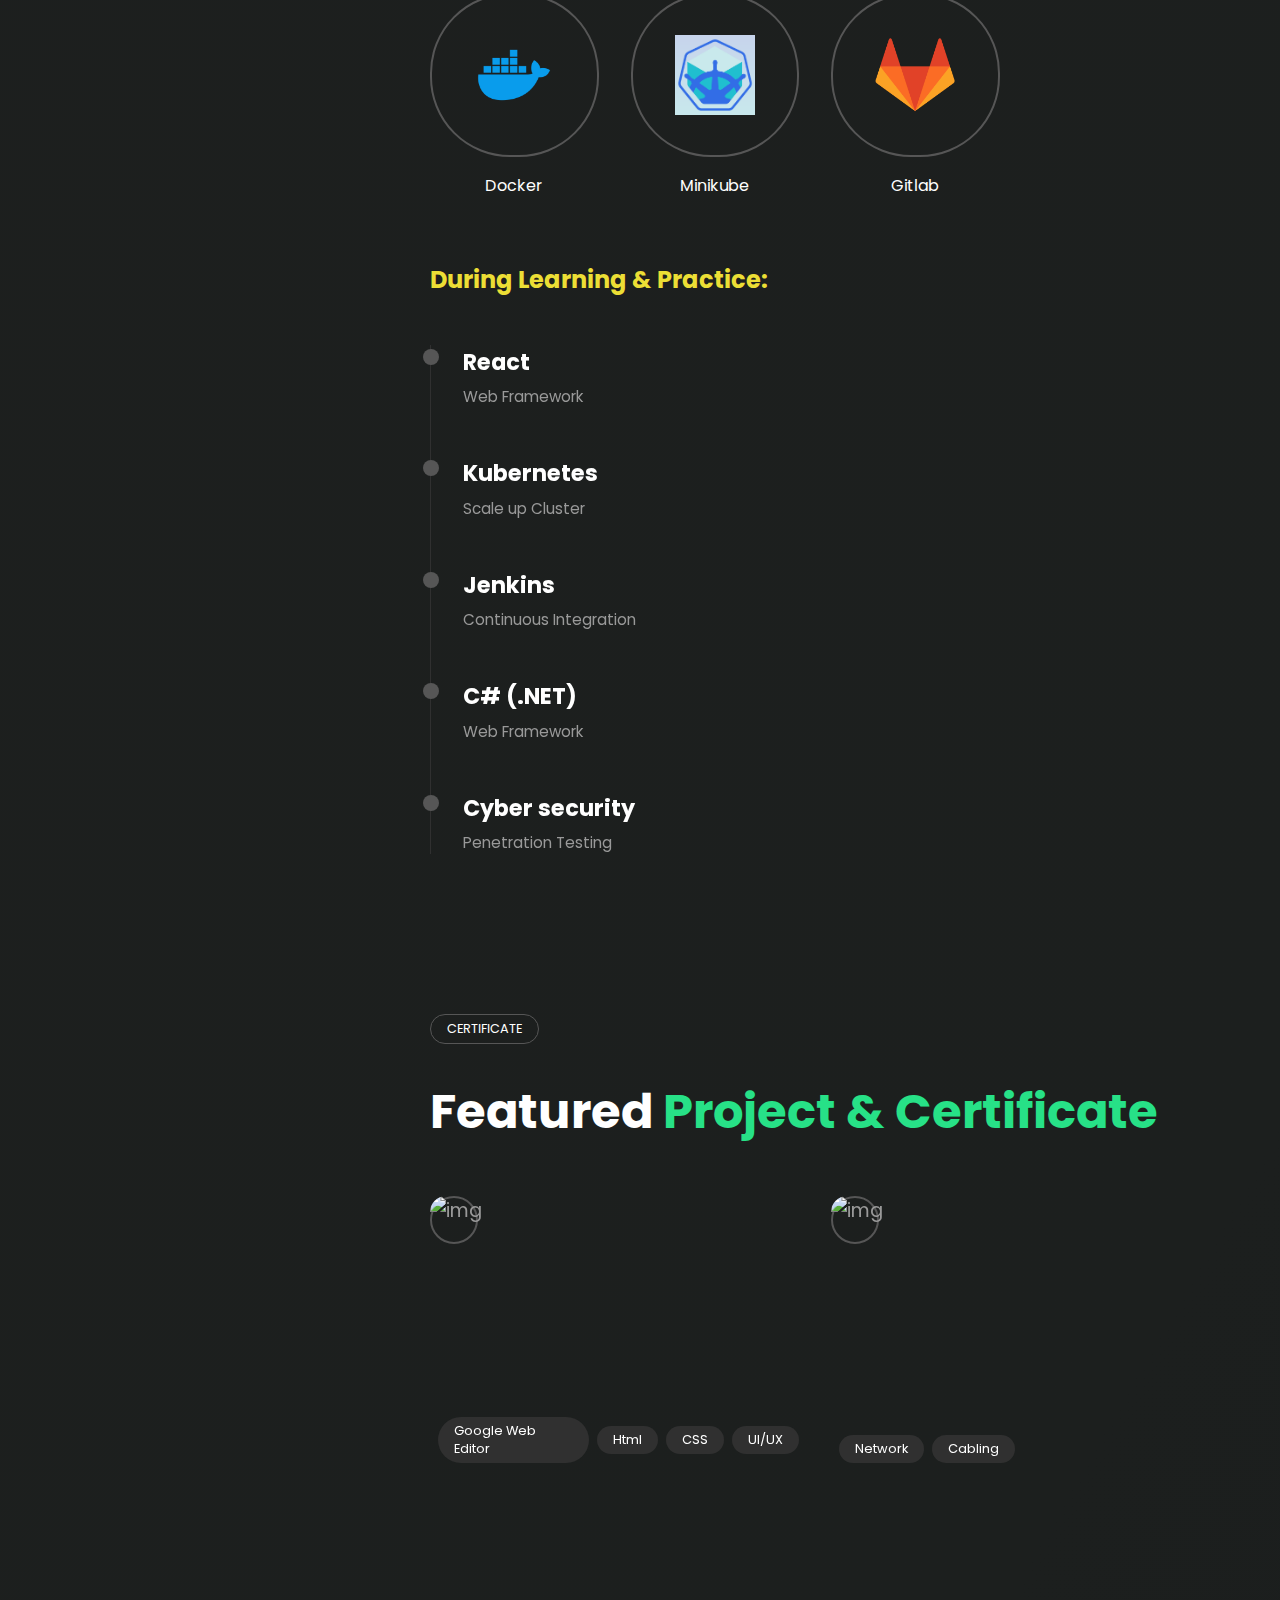
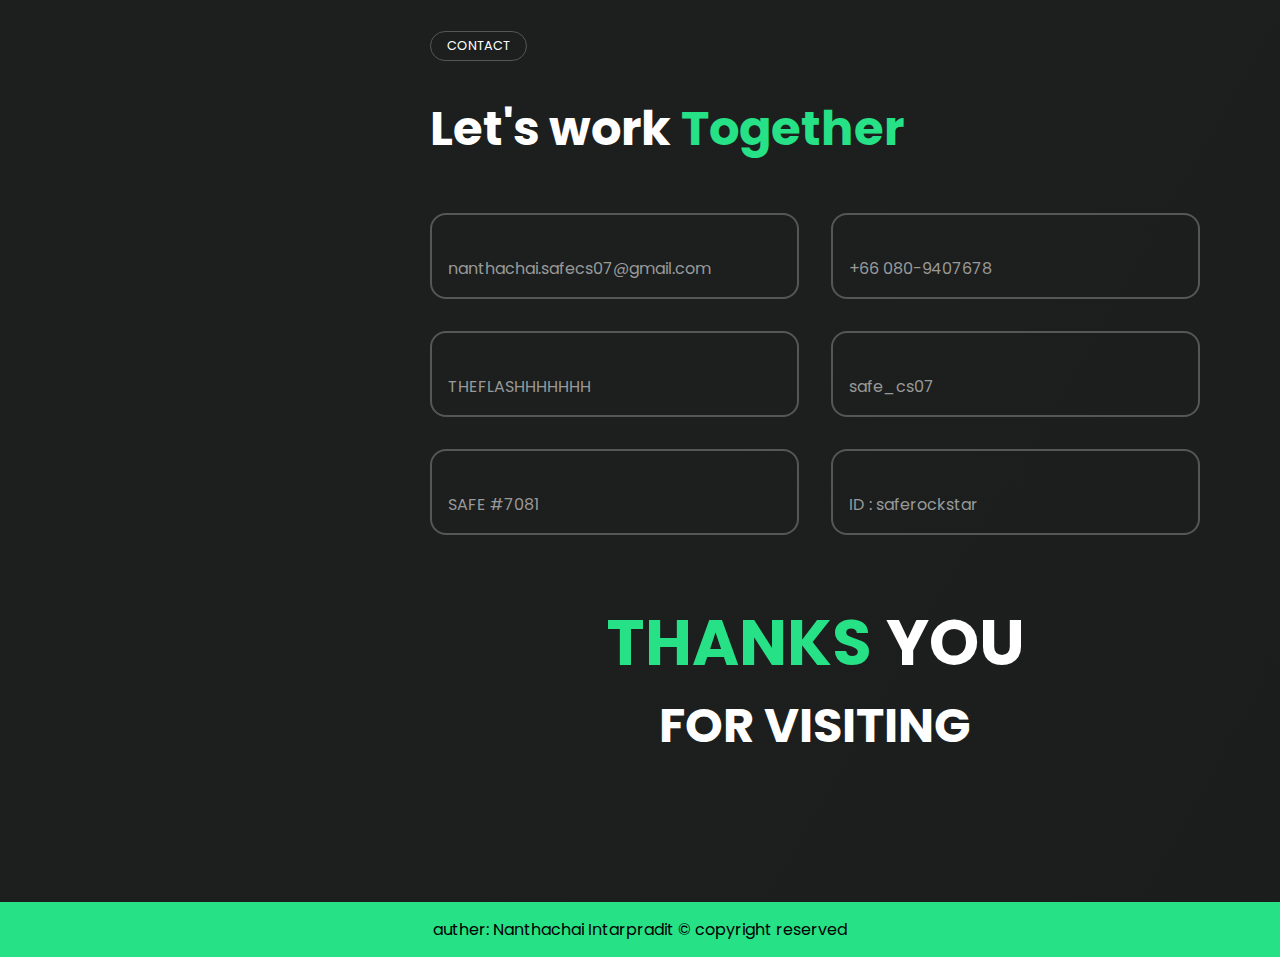
==== commit 5382cbc7: "FIX: Update CV" ====
--- a/index.html
+++ b/index.html
@@ -71,8 +71,8 @@
             <a href="https://github.com/nanthachaics07" class="social--icon" target="_blank">
                 <i class="ri-github-fill"></i>
             </a>
-            <a href="https://www.facebook.com/profile.php?id=100006081255746" class="social--icon" target="_blank">
-                <i class="ri-facebook-fill"></i>
+            <a href="https://www.linkedin.com/in/nanthachai-intarpradit-129799314/" class="social--icon" target="_blank">
+                <i class="ri-linkedin-fill"></i>
             </a>
         </div>
 
@@ -143,15 +143,16 @@
                   Dear Interviewer,
 
                   Allow me to provide you with a concise overview of my background. 
-                  Greetings! My nickname is "Safe," and I am 21 years old. I hold a degree in 
-                  Computer Science from Rajamangala University, where I have accumulated 
-                  four years of academic experience alongside valuable internship opportunities.
-
-                  My passion for programming is unwavering, with a particular interest in 
-                  database management systems, web application development, AI, and image processing. 
-                  I possess a proficient understanding database design, and web technologies. 
-                  Additionally, I am adept in both front-end and back-end development, 
-                  with practical experience deploying applications on production servers.
+                  Greetings! My nickname is "Safe,"  I hold a degree in 
+                  Computer Science from Rajamangala University.
+
+                  Hello, my name is Nantachai. With experience in software development, 
+                  includes microservice architecture design, web application development, 
+                  artificial intelligence (AI), and image processing. Possesses a deep 
+                  understanding of web technologies and database design, with proficiency 
+                  in back-end development using domain-driven design (DDD) principles. 
+                  Additionally, has hands-on experience in deploying applications in 
+                  production environments
 
                   Furthermore, I integrate Agile and Scrum frameworks into my work methodology, 
                   ensuring efficient collaboration and goal achievement in every project.
@@ -161,11 +162,11 @@
                 <br><br>
                 <p style="text-indent: 2.0em;">
                   ผมจะขอเล่าประวัติย่อๆของผมนะครับ สวัสดีครับ ผมชื่อ นายนันทชัย อินทรประดิษฐ์ 
-                  ชื่อเล่น "เซฟ" อายุ 21 ปี เรียนจบในสาขาวิทยาการคอมพิวเตอร์ 
-                  สำเร็จการศึกษาจากมหาวิทยาลัยราชมงคลสุวรรณภูมิ ด้วยประสบการณ์สี่ปีในวิทยาลัยและการฝึกงาน 
+                  ชื่อเล่น "เซฟ" เรียนจบในสาขาวิทยาการคอมพิวเตอร์ 
+                  สำเร็จการศึกษาจากมหาวิทยาลัยราชมงคลสุวรรณภูมิ ด้วยประสบการณ์ในการทำงานด้านพัฒนาซอฟต์แวร์ 
                   ผมมีความชอบในการเขียนโปรแกรม. มีความสนใจในระบบการจัดการฐานข้อมูล 
                   การพัฒนาเว็บแอปพลิเคชัน ปัญญาประดิษฐ์ และ การประมวลผลภาพ มีความเข้าใจในการพัฒนาเว็บแอปพลิเคชัน
-                  และออกแบบฐานข้อมูล  มีทักษะในการพัฒนาทั้ง front-end และ back-end
+                  และออกแบบฐานข้อมูล  มีทักษะในการพัฒนา back-end โดยใช้หลักการ domain-driven design (DDD)
                   พร้อมประสบการณ์จริงในการ deploy ขึ้น product server และมีการประยุกต์ใช้ Agile, Scrum framework 
                   กับทุกงานเพื่อให้งานสำเร็จตามเป้าหมาย
                 </p>
@@ -180,7 +181,15 @@
               <div class="container">
                 <div class="top--title">education</div>
                 <h2 class="title">Education & <span>Experience</span></h2>
-                  
+                
+                <div>
+                  <div class="experience">
+                    <p class="date">July 2024 - Present</p>
+                    <h3>Junior : Back-End Developer</h3>
+                    <p class="school">GridWhiz Co. Ltd</p>
+                    <div class="circle"></div>
+                  </div>
+
                 <div>
                   <div class="experience">
                     <p class="date">November 2023 - March 2024</p>
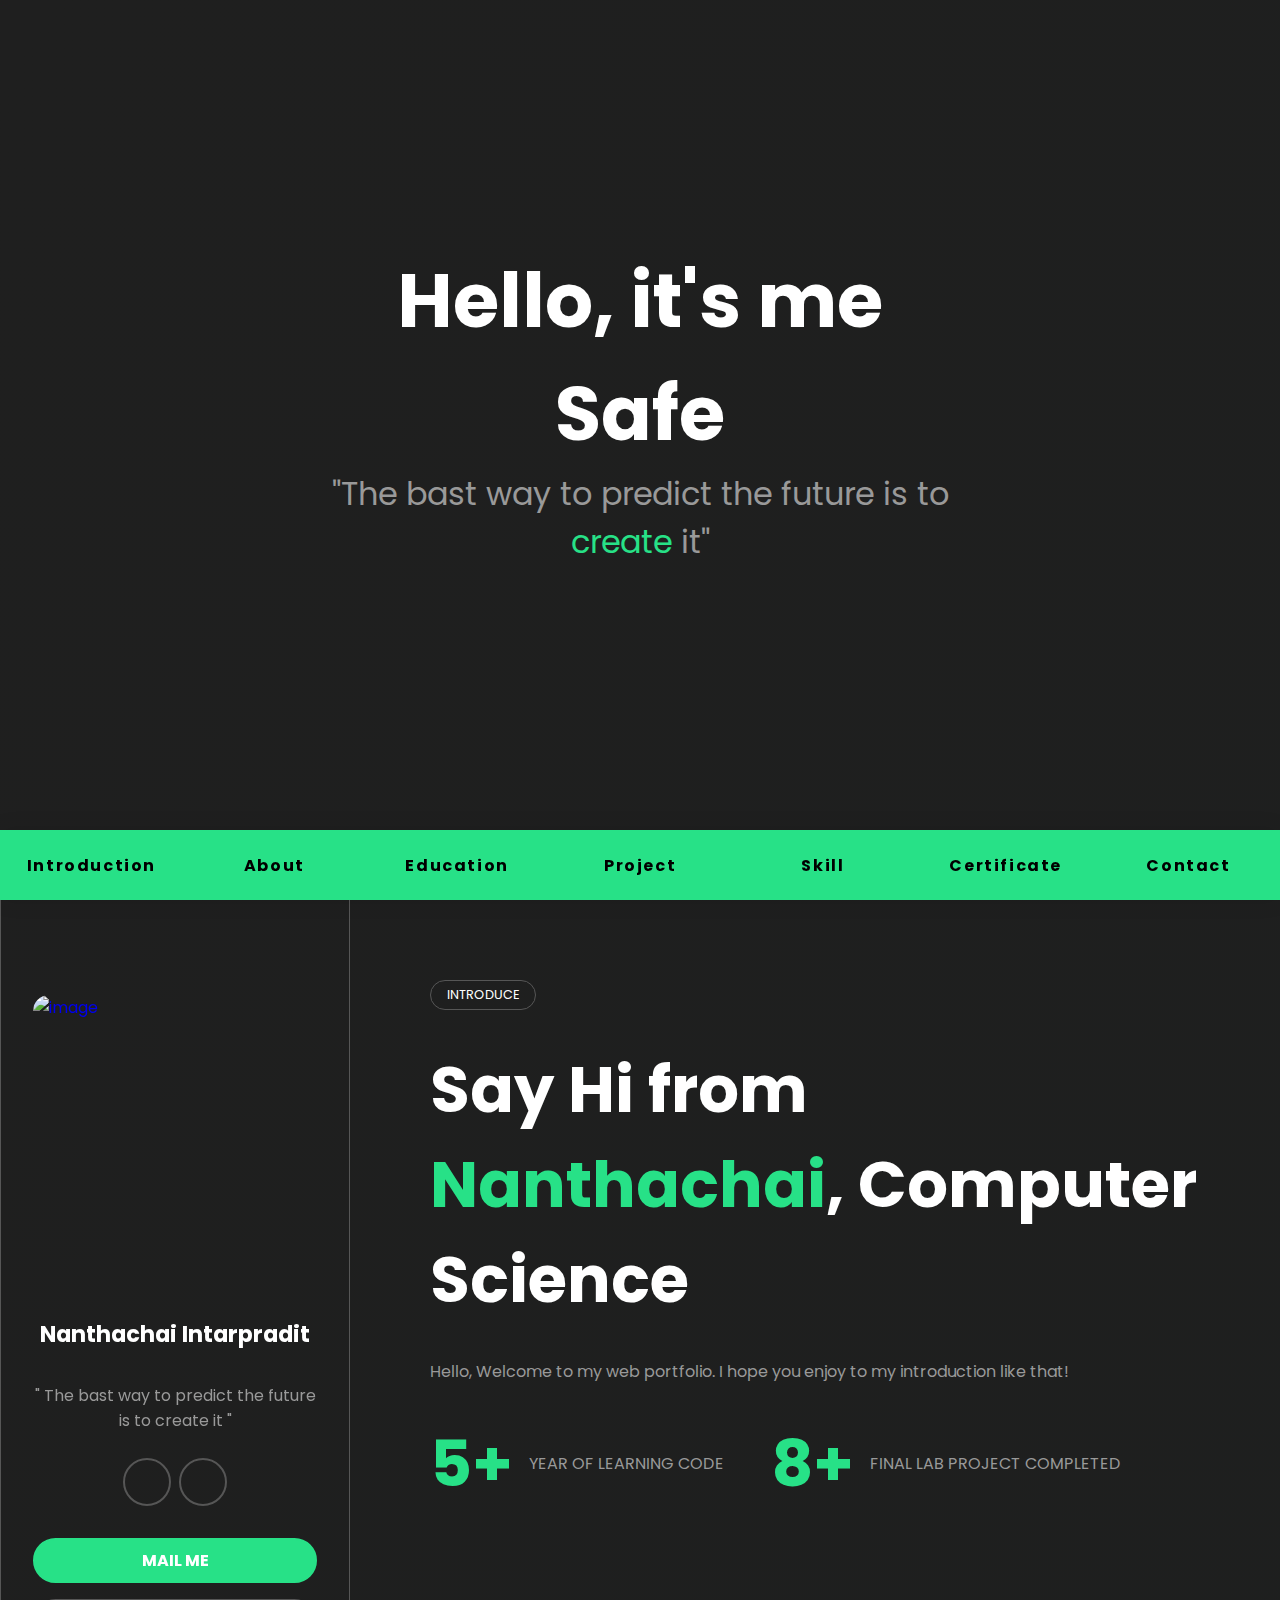
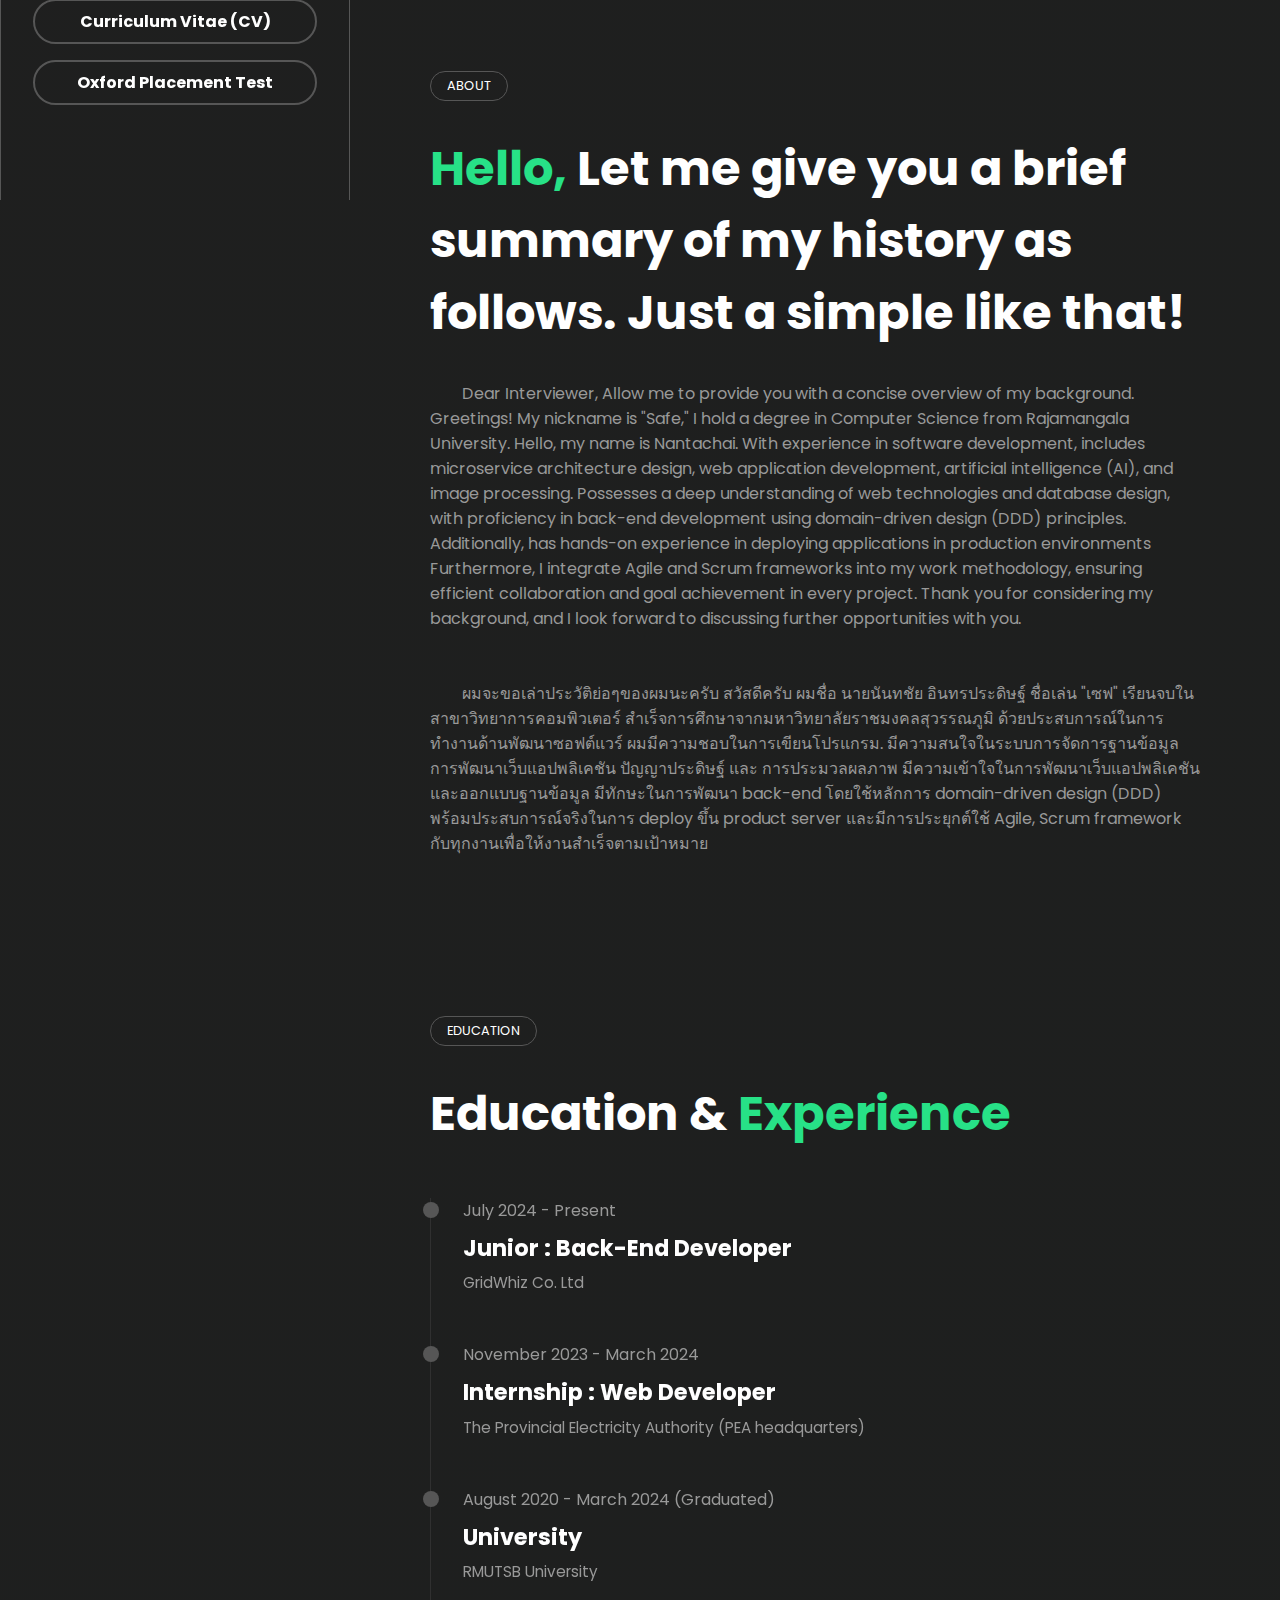
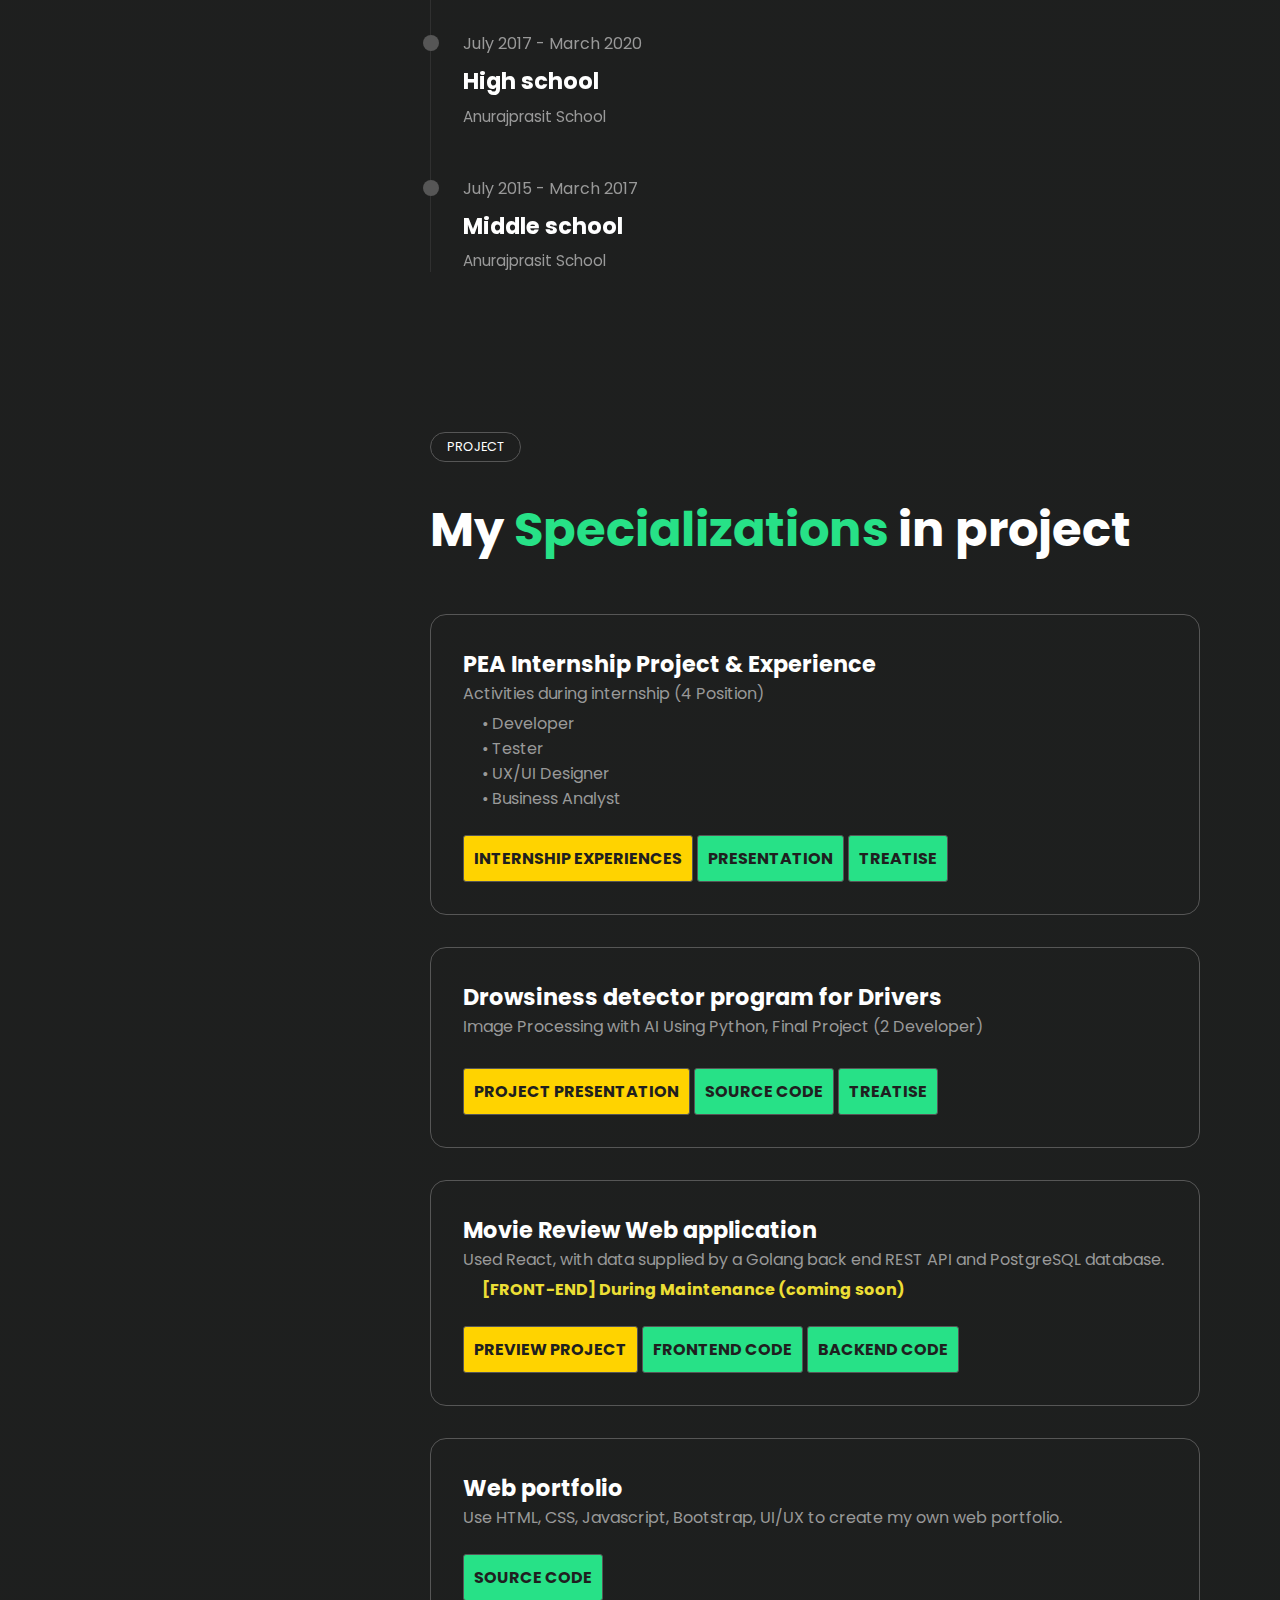
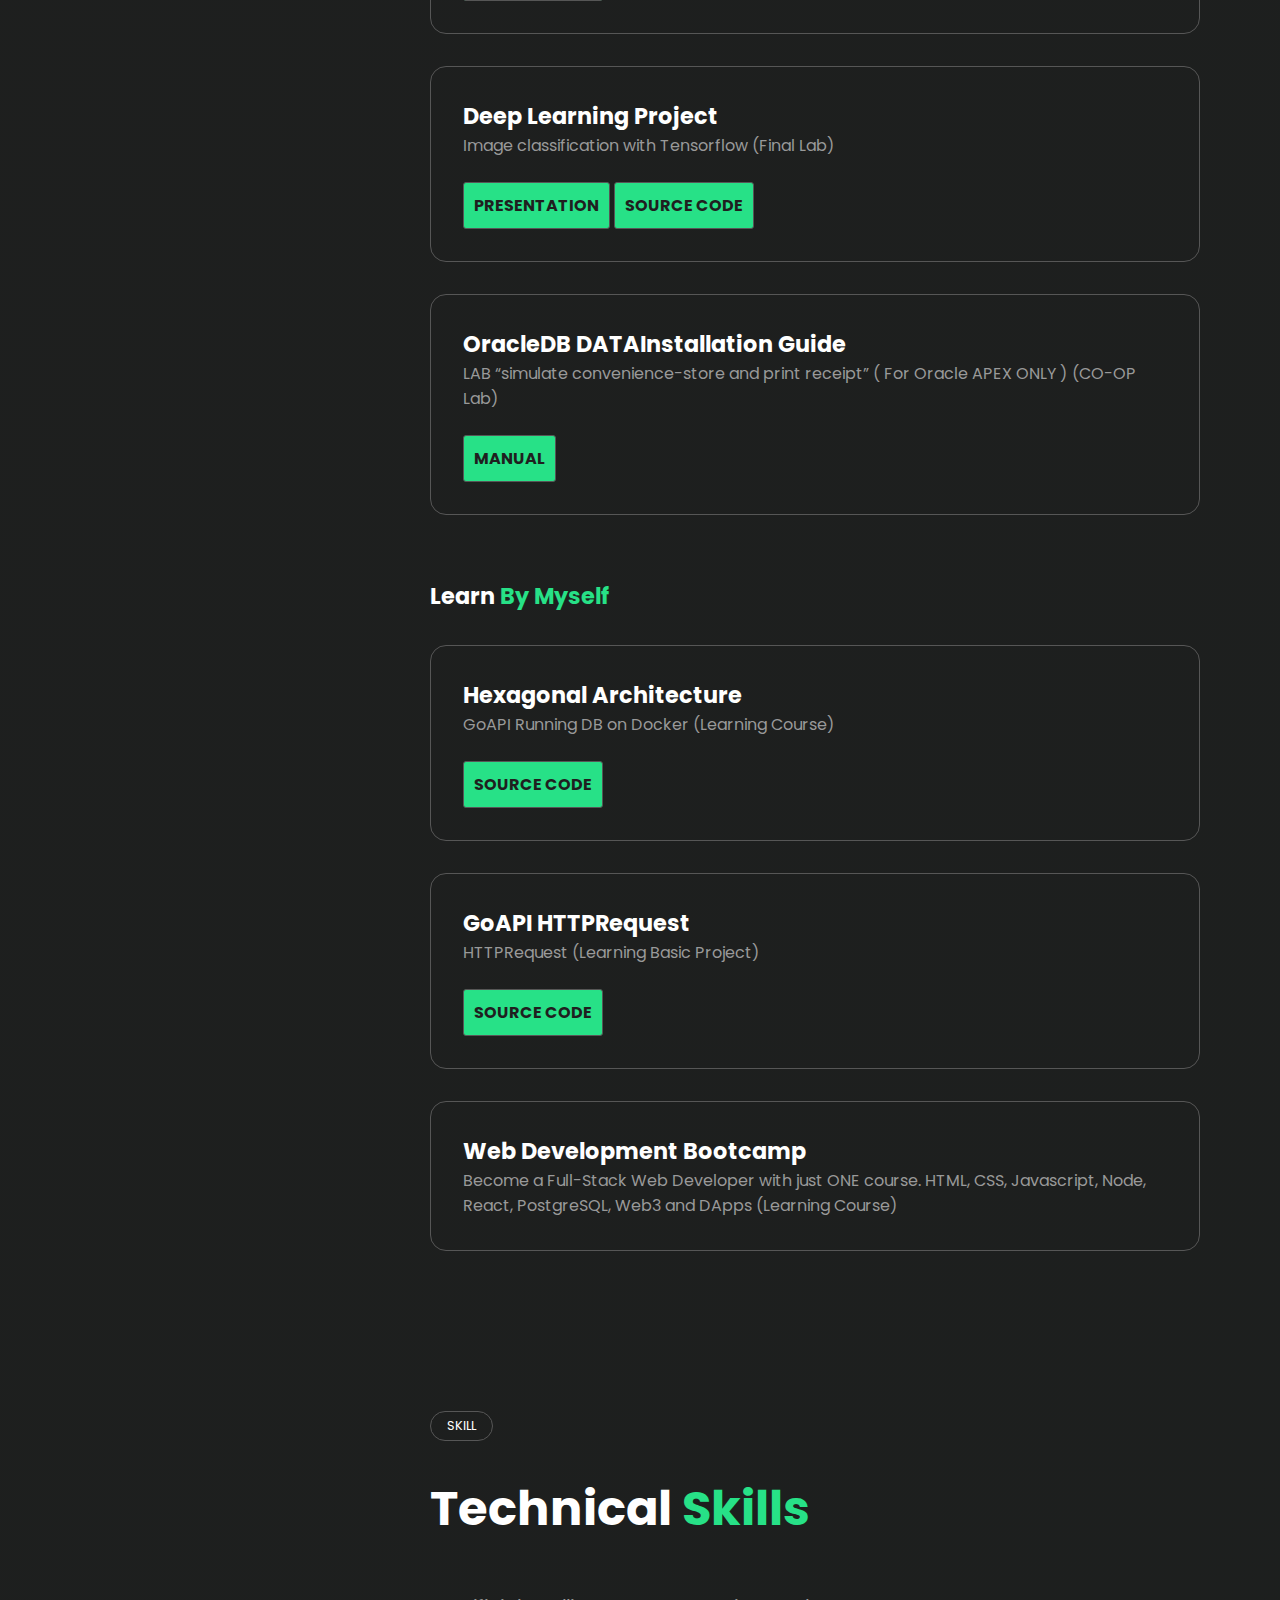
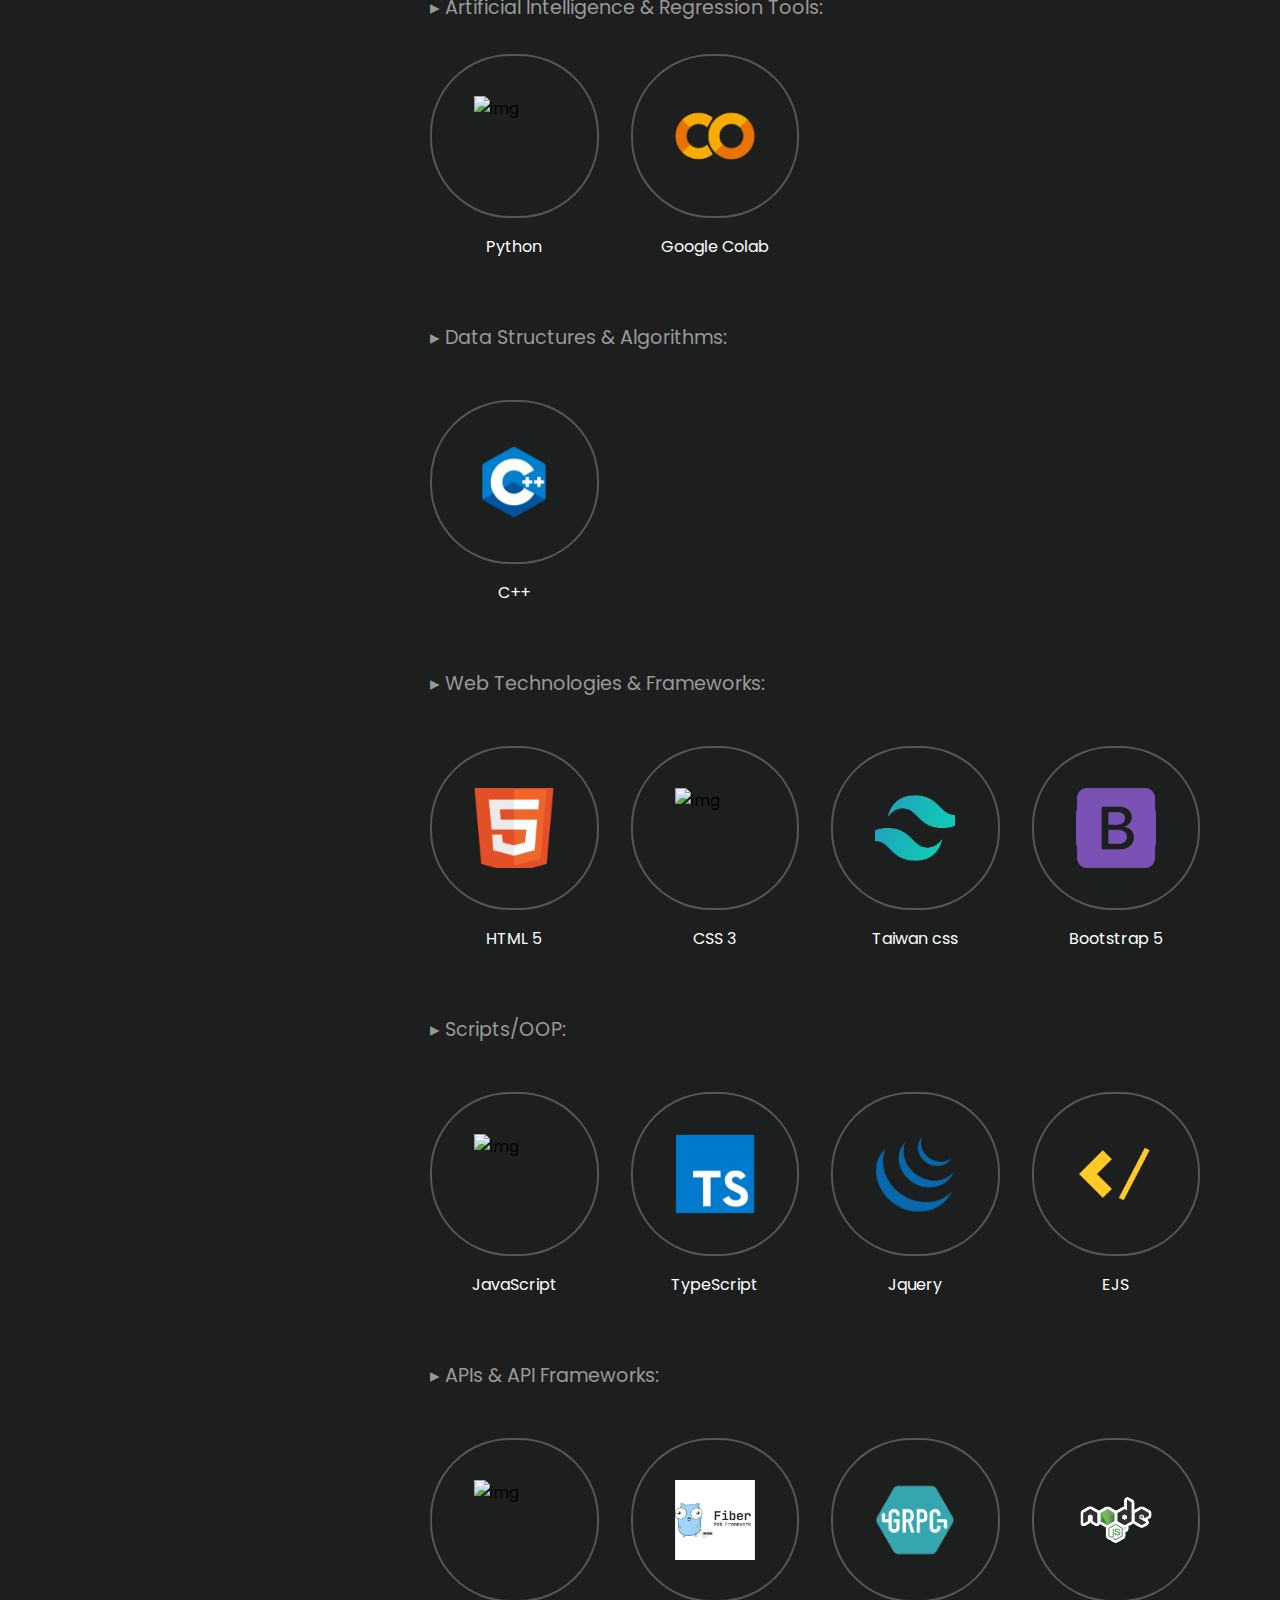
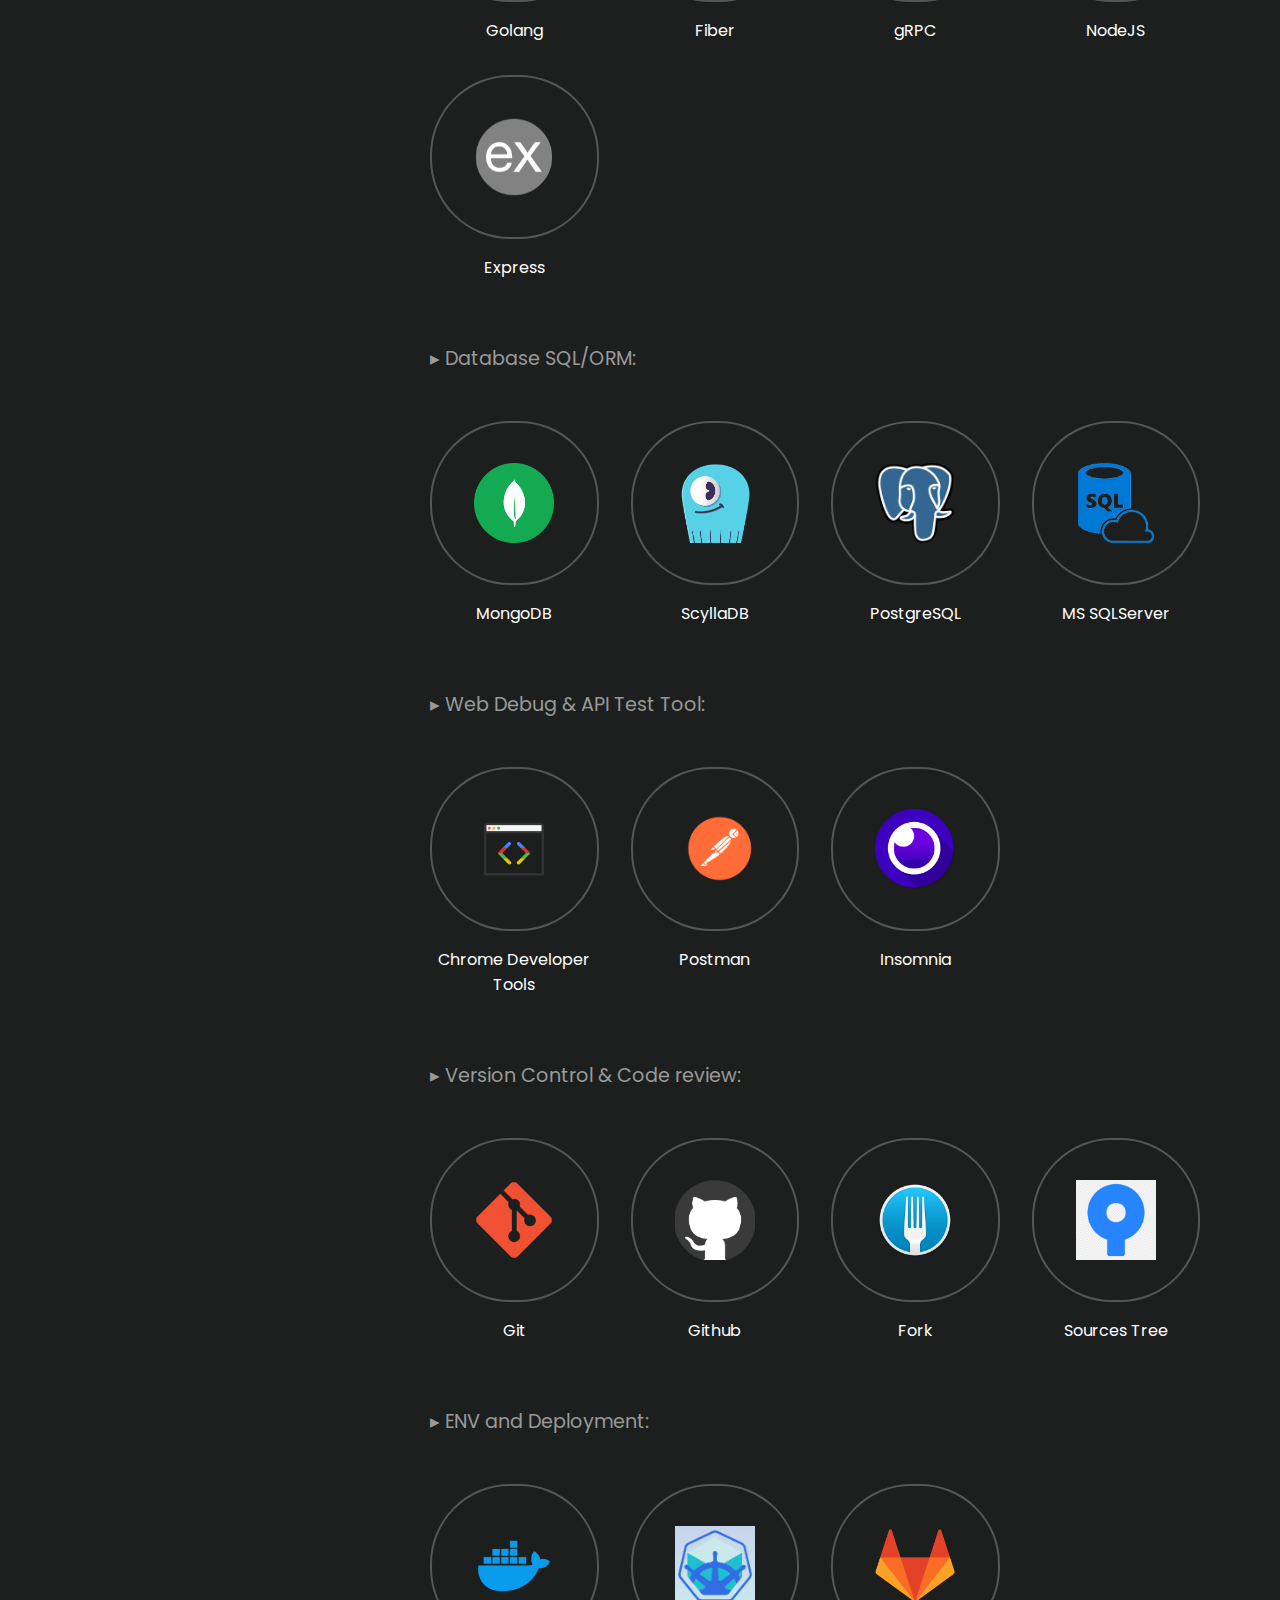
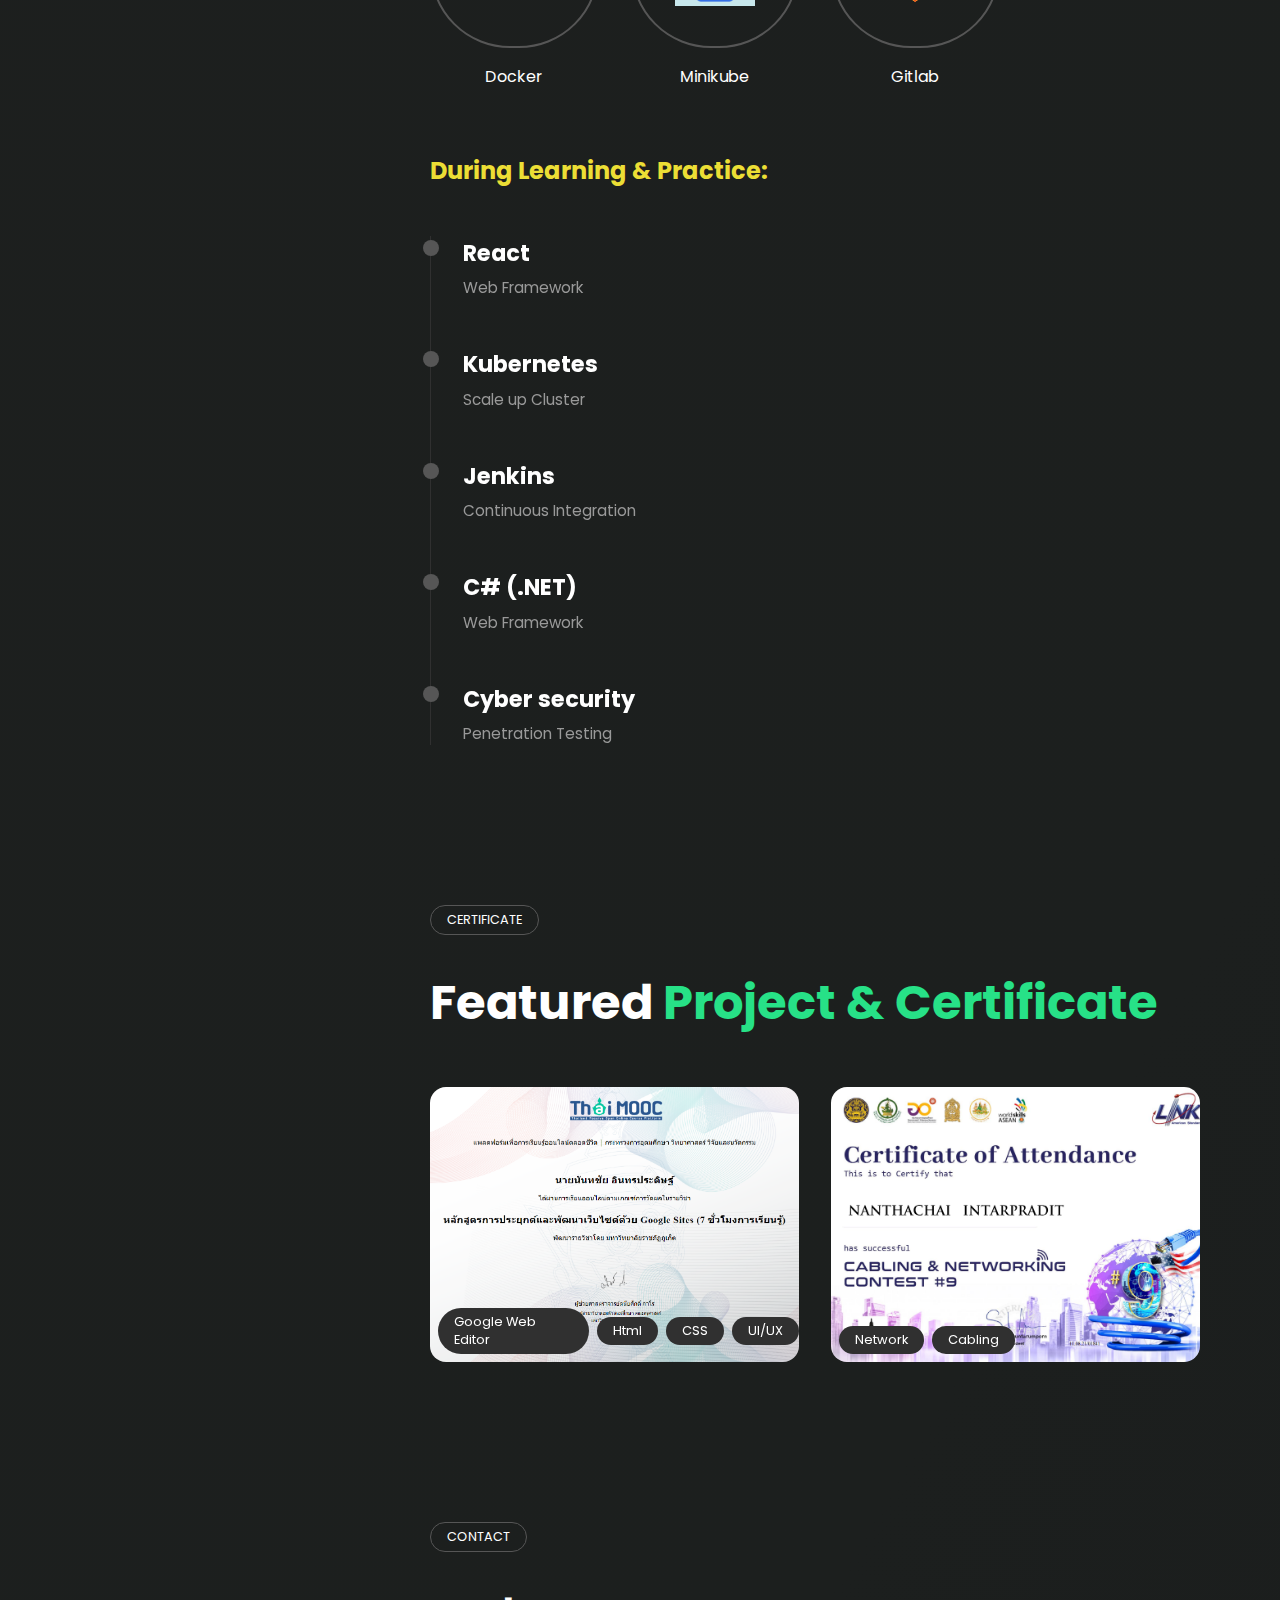
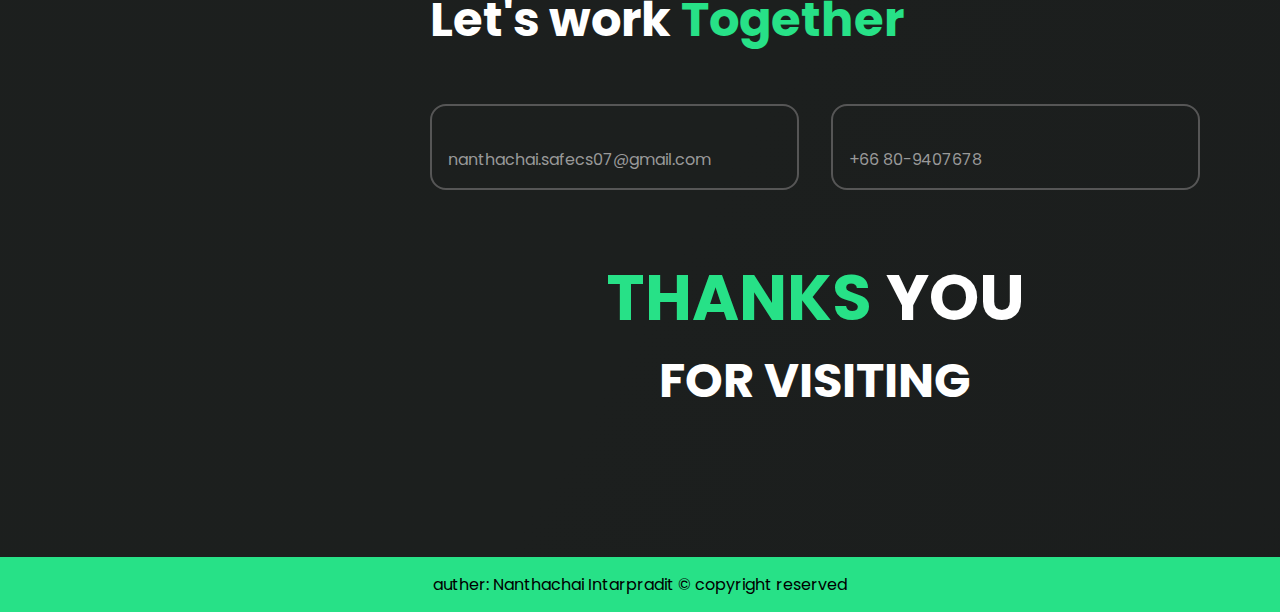
==== commit c8e80e13: "FIX: Update skill" ====
--- a/index.html
+++ b/index.html
@@ -85,7 +85,7 @@
         <div class="btn--line">
           <a href="./Other/CV.html" type="image/.png" 
             target="_blank" title="LOOK AT MY CV">
-            Curriculum Vitae
+            Curriculum Vitae (CV)
           </a>
         </div>
         <div class="btn--line">
@@ -504,7 +504,7 @@
                   
                 </div>
 
-                <div class="topic-skill2"><p>▸ UI Design & Tools:</p></div> 
+                <!-- <div class="topic-skill2"><p>▸ UI Design & Tools:</p></div> 
                 <div class="skills">
                   <div>
                     <div class="skill">
@@ -534,7 +534,7 @@
                     <p>Softr</p>
                   </div> 
 
-                </div>
+                </div> -->
 
                 <div class="topic-skill2"><p>▸ APIs & API Frameworks:</p></div> 
                 <div class="skills">
@@ -553,9 +553,19 @@
                         <div class="skill--img--cover">
                             <img src="./picture/GoFiber.png" alt="img">
                         </div>
+      
+                    </div>
+                    <p>Fiber</p>
+                  </div>
+
+                  <div>
+                    <div class="skill">
+                        <div class="skill--img--cover">
+                            <img src="./picture/gRPC logo.png" alt="img">
+                        </div>
     
                     </div>
-                    <p>Fiber</p>
+                    <p>gRPC</p>
                   </div>
 
                   <div>
@@ -585,6 +595,26 @@
                   <div>
                     <div class="skill">
                         <div class="skill--img--cover">
+                            <img src="./picture/mongoDB.png" alt="img">
+                        </div>
+      
+                    </div>
+                    <p>MongoDB</p>
+                  </div>
+                
+                  <div>
+                    <div class="skill">
+                        <div class="skill--img--cover">
+                            <img src="./picture/scylla.webp" alt="img">
+                        </div>
+      
+                    </div>
+                    <p>ScyllaDB</p>
+                  </div>
+                
+                  <div>
+                    <div class="skill">
+                        <div class="skill--img--cover">
                             <img src="./picture/PgSQL.png" alt="img">
                         </div>
       
@@ -592,7 +622,6 @@
                     <p>PostgreSQL</p>
                   </div>
 
-
                   <div>
                     <div class="skill">
                         <div class="skill--img--cover">
@@ -626,6 +655,16 @@
                     <p>Postman</p>
                   </div>
 
+                  <div>
+                    <div class="skill">
+                        <div class="skill--img--cover">
+                            <img src="./picture/insominia.png" alt="img">
+                        </div>
+        
+                    </div>
+                    <p>Insomnia</p>
+                  </div>
+
                 </div>
 
                 <div class="topic-skill2"><p>▸ Version Control & Code review:</p></div> 
@@ -648,6 +687,7 @@
                     </div>
                     <p>Github</p>
                   </div>
+
                   <div>
                     <div class="skill">
                         <div class="skill--img--cover">
@@ -656,6 +696,16 @@
       
                     </div>
                     <p>Fork</p>
+                  </div>
+
+                  <div>
+                    <div class="skill">
+                        <div class="skill--img--cover">
+                            <img src="./picture/sourced tree.png" alt="img">
+                        </div>
+      
+                    </div>
+                    <p>Sources Tree</p>
                   </div>
 
                 </div>
@@ -796,25 +846,9 @@
                   </div>
                   <div class="contact--card">
                     <i class="ri-phone-fill"></i>
-                    <p>+66 080-9407678</p> 
-                  </div>
-                  <div class="contact--card">
-                    <i class="ri-reddit-fill"></i>
-                    <p>THEFLASHHHHHHH</p>
-                  </div>
-                  <div class="contact--card">
-                    <i class="ri-instagram-fill"></i>
-                    <p>safe_cs07</p>
-                  </div>
-                  <div class="contact--card">
-                    <i class="ri-discord-fill"></i>
-                    <p>SAFE #7081</p>
-                    
-                  </div>
-                  <div class="contact--card">
-                    <i class="ri-line-fill"></i>
-                    <p>ID : saferockstar</p>
-                  </div>
+                    <p>+66 80-9407678</p> 
+                  </div>
+
                 </div>
                 <div class="thanks">
                   <h1><span style="color: #27e187;">THANKS</span> YOU</h1>
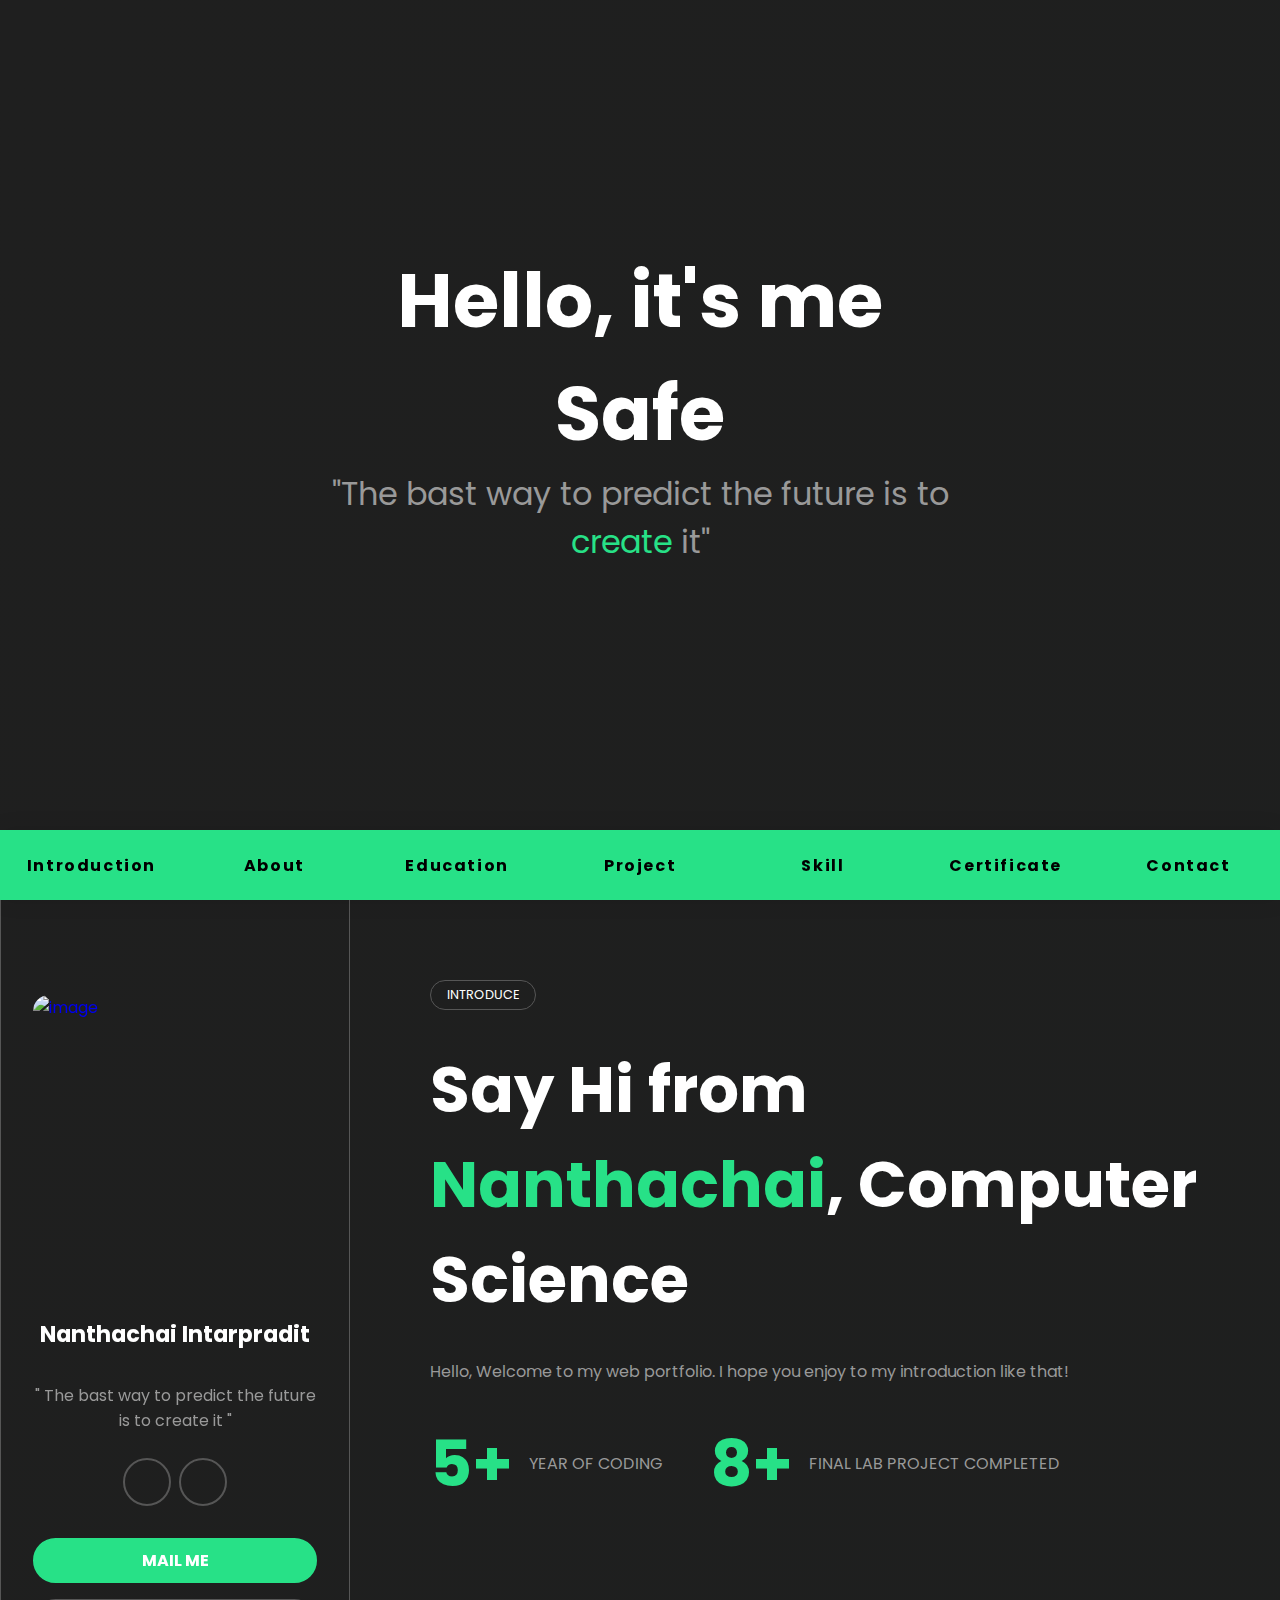
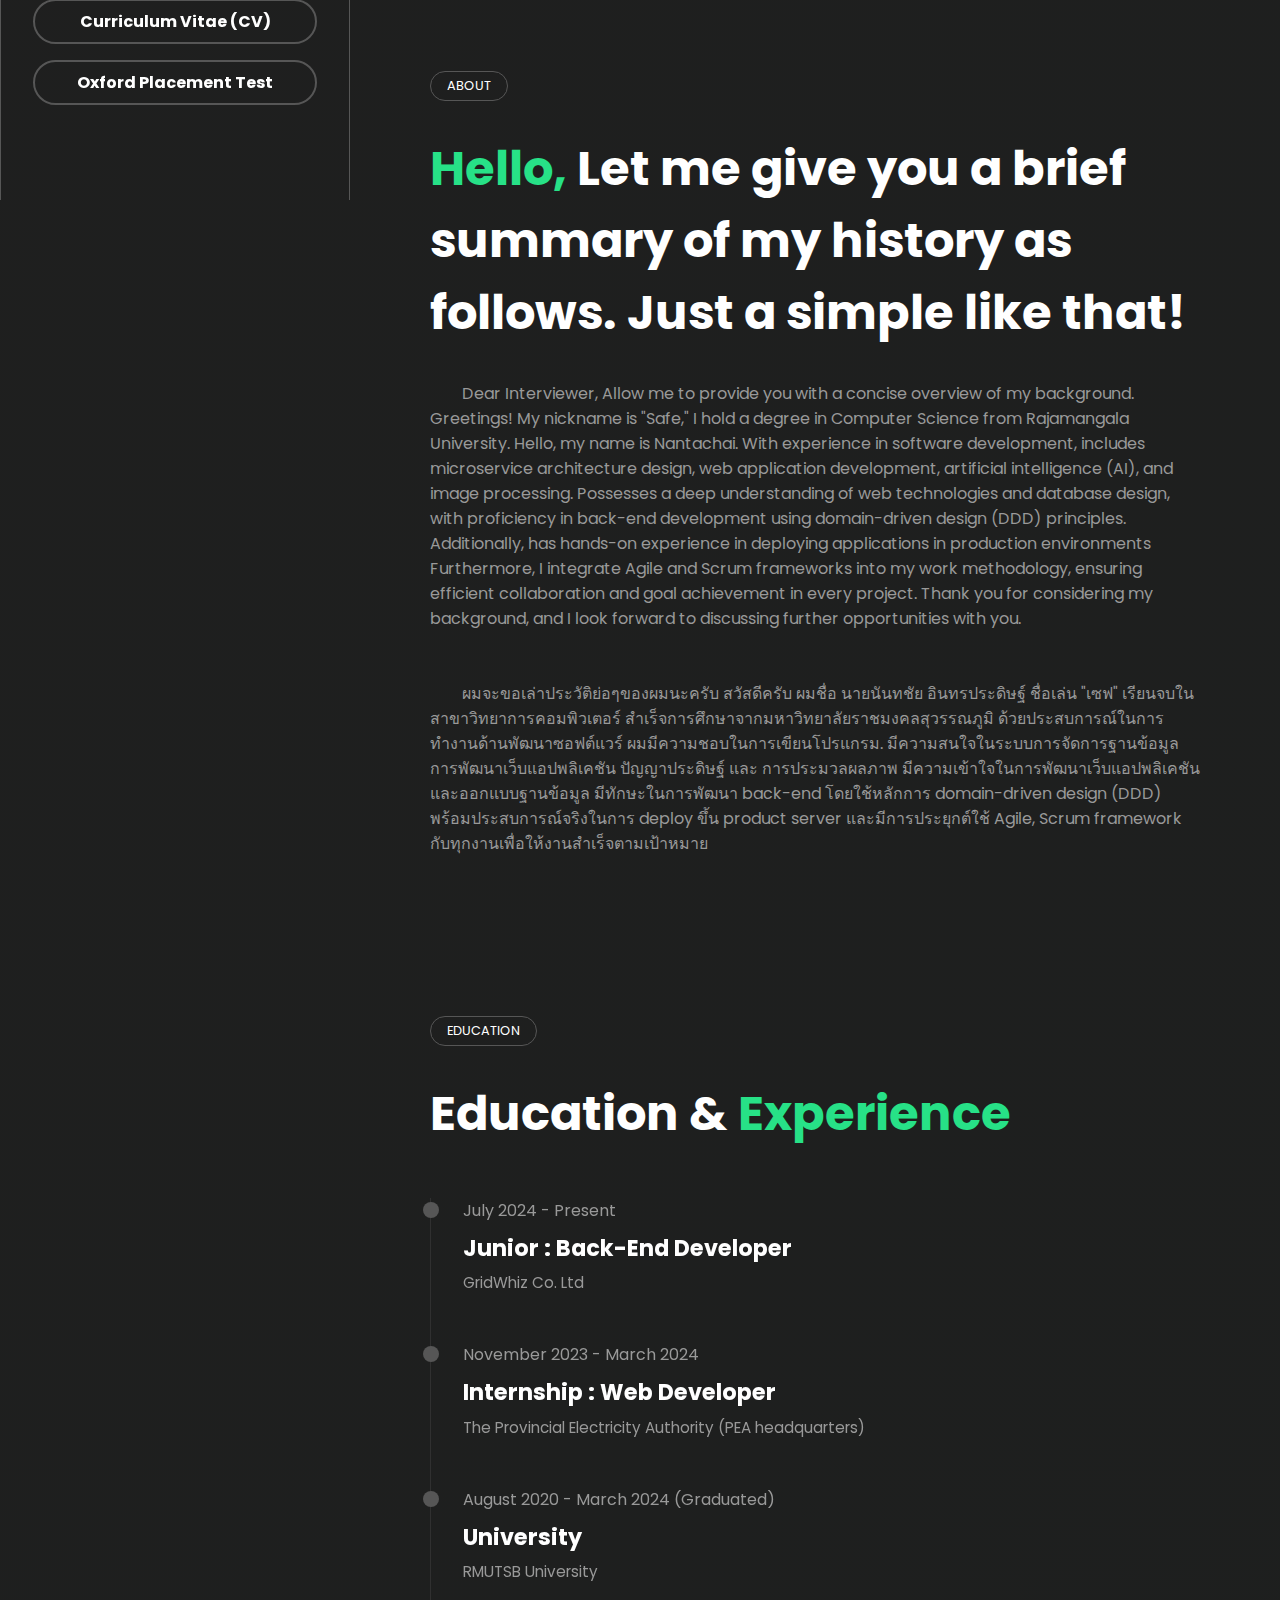
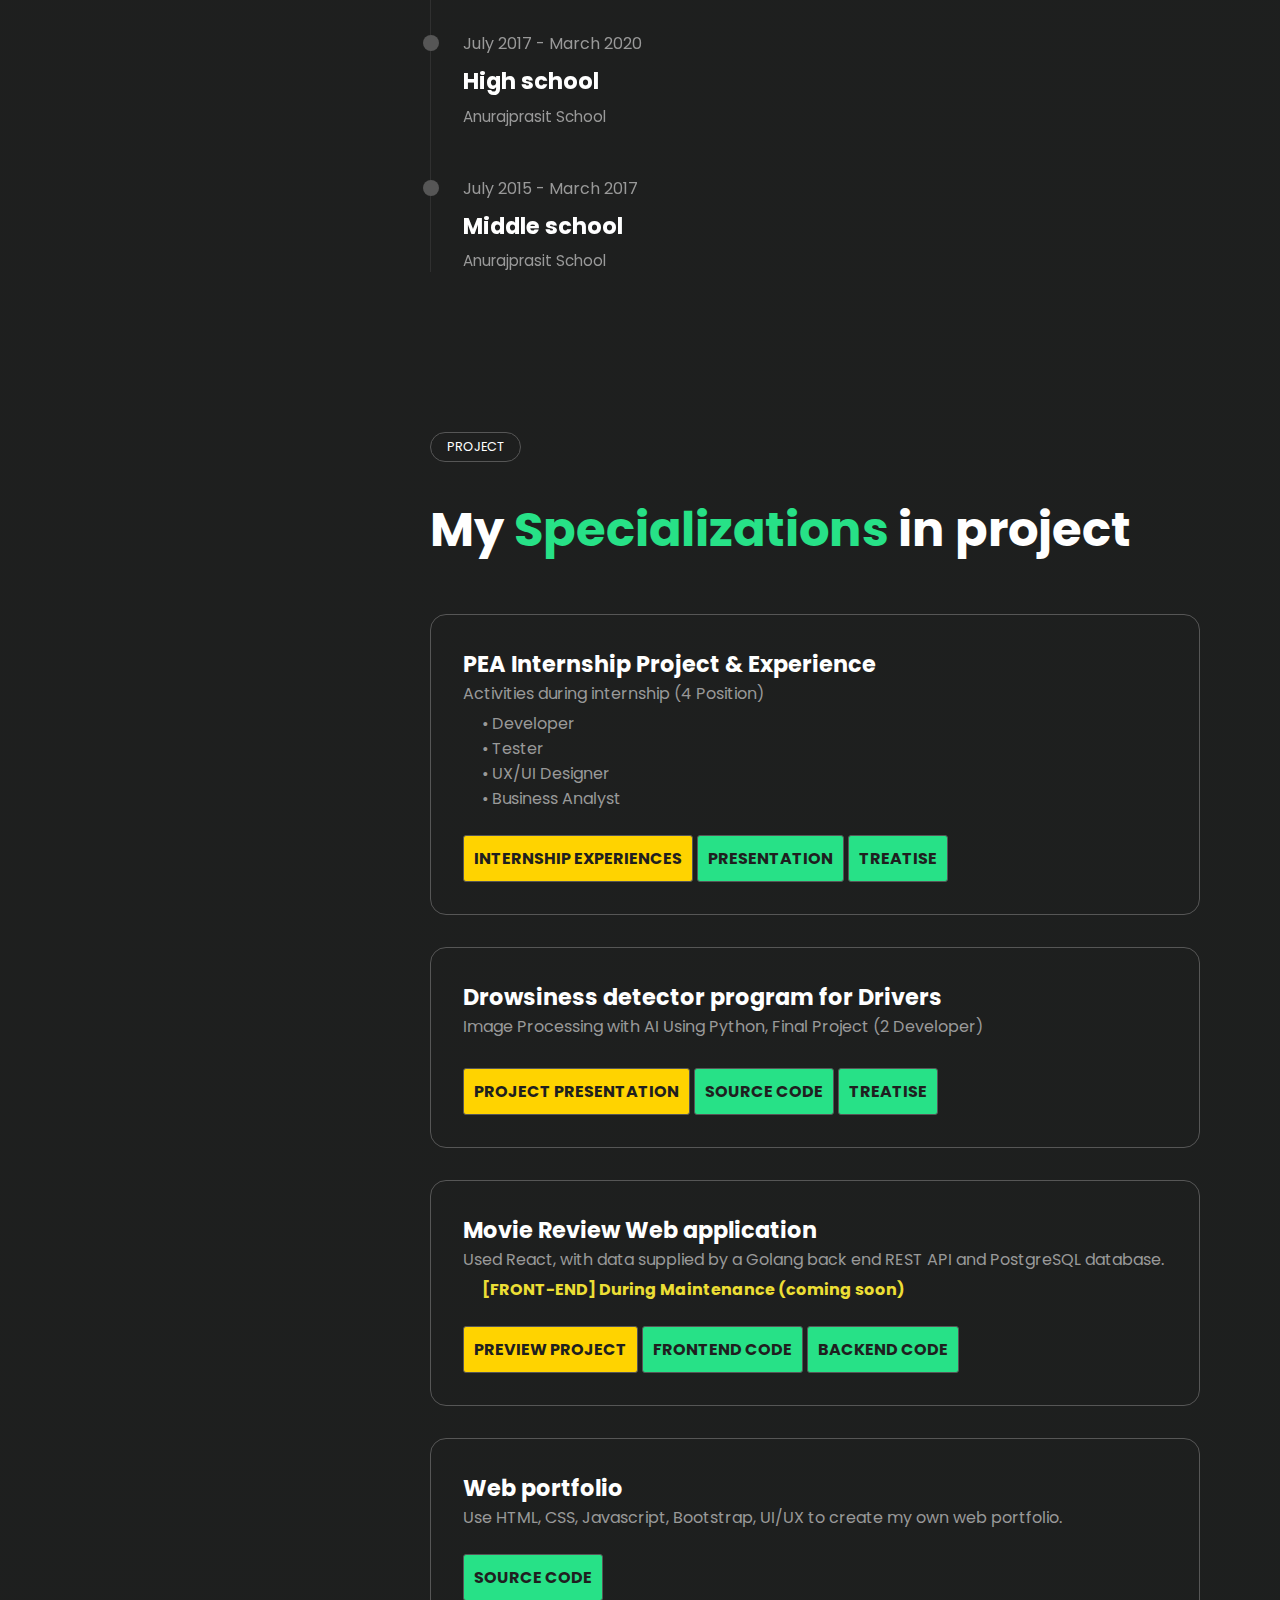
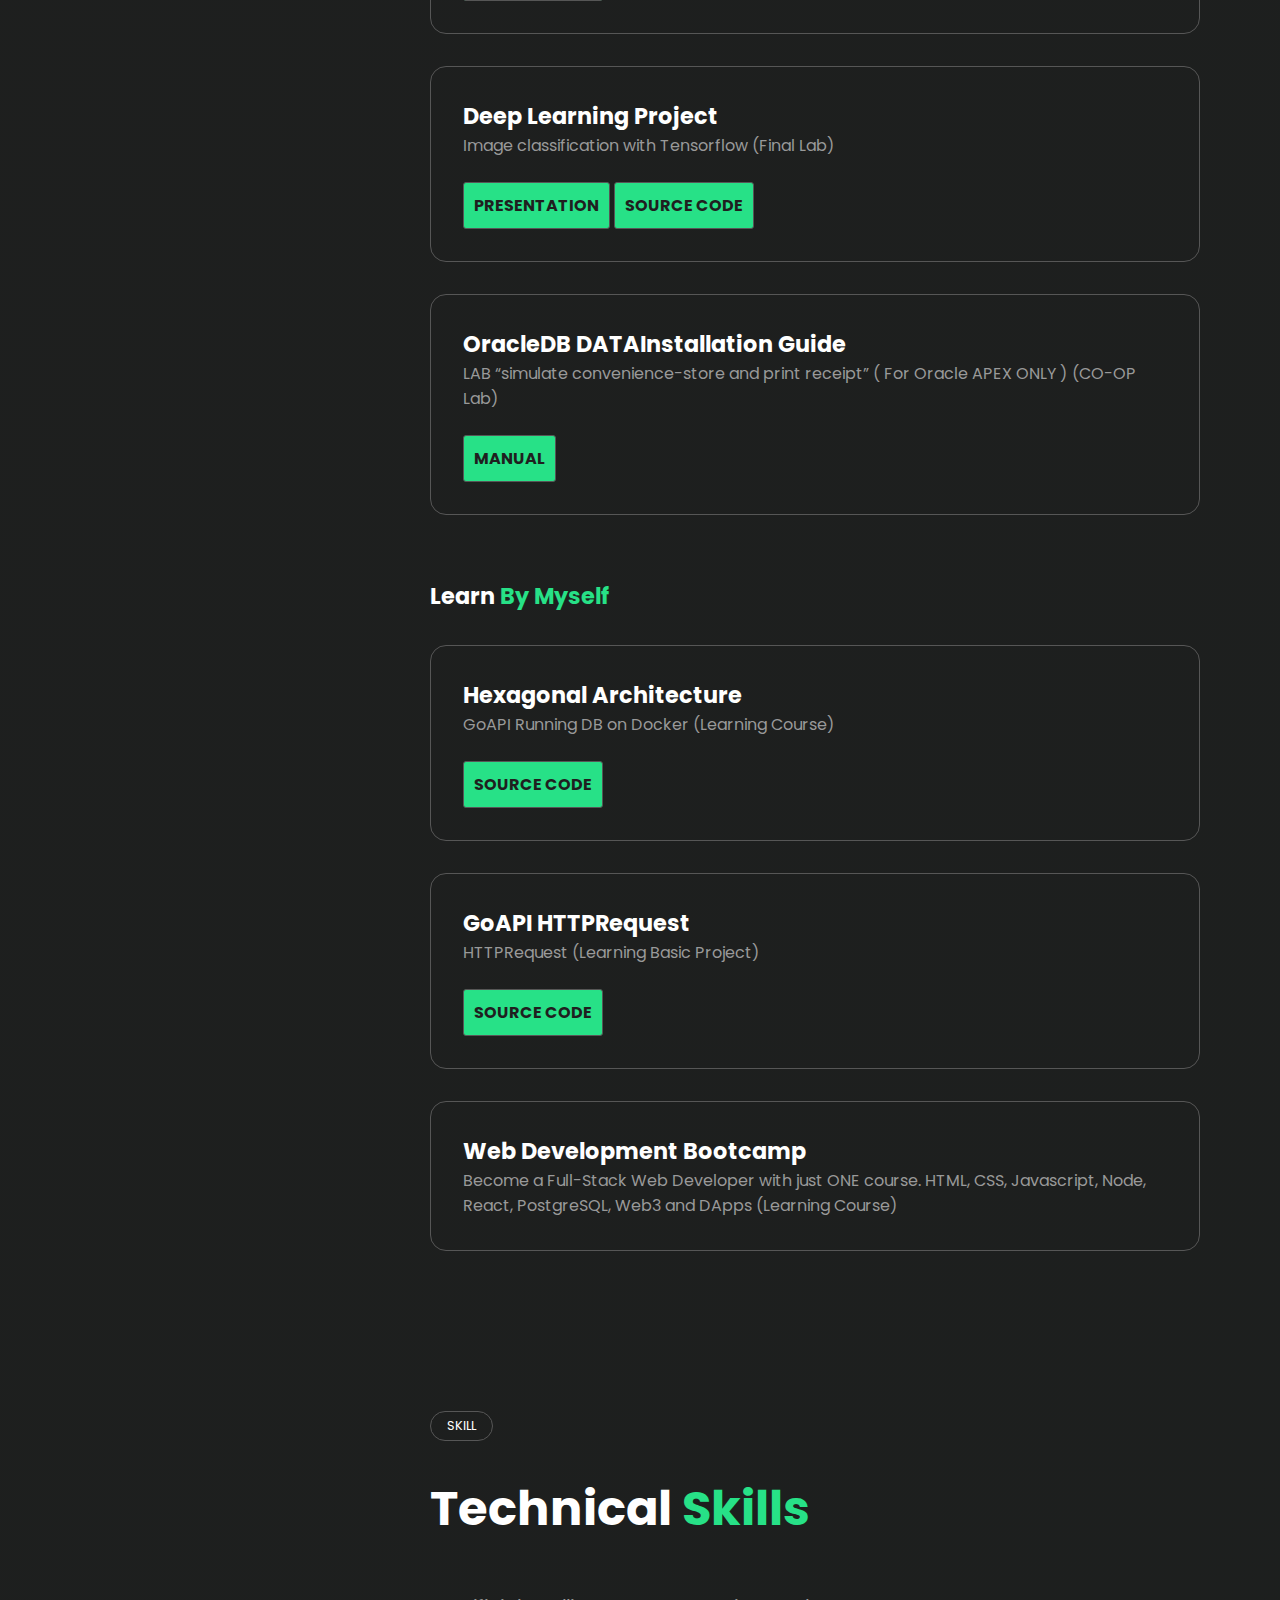
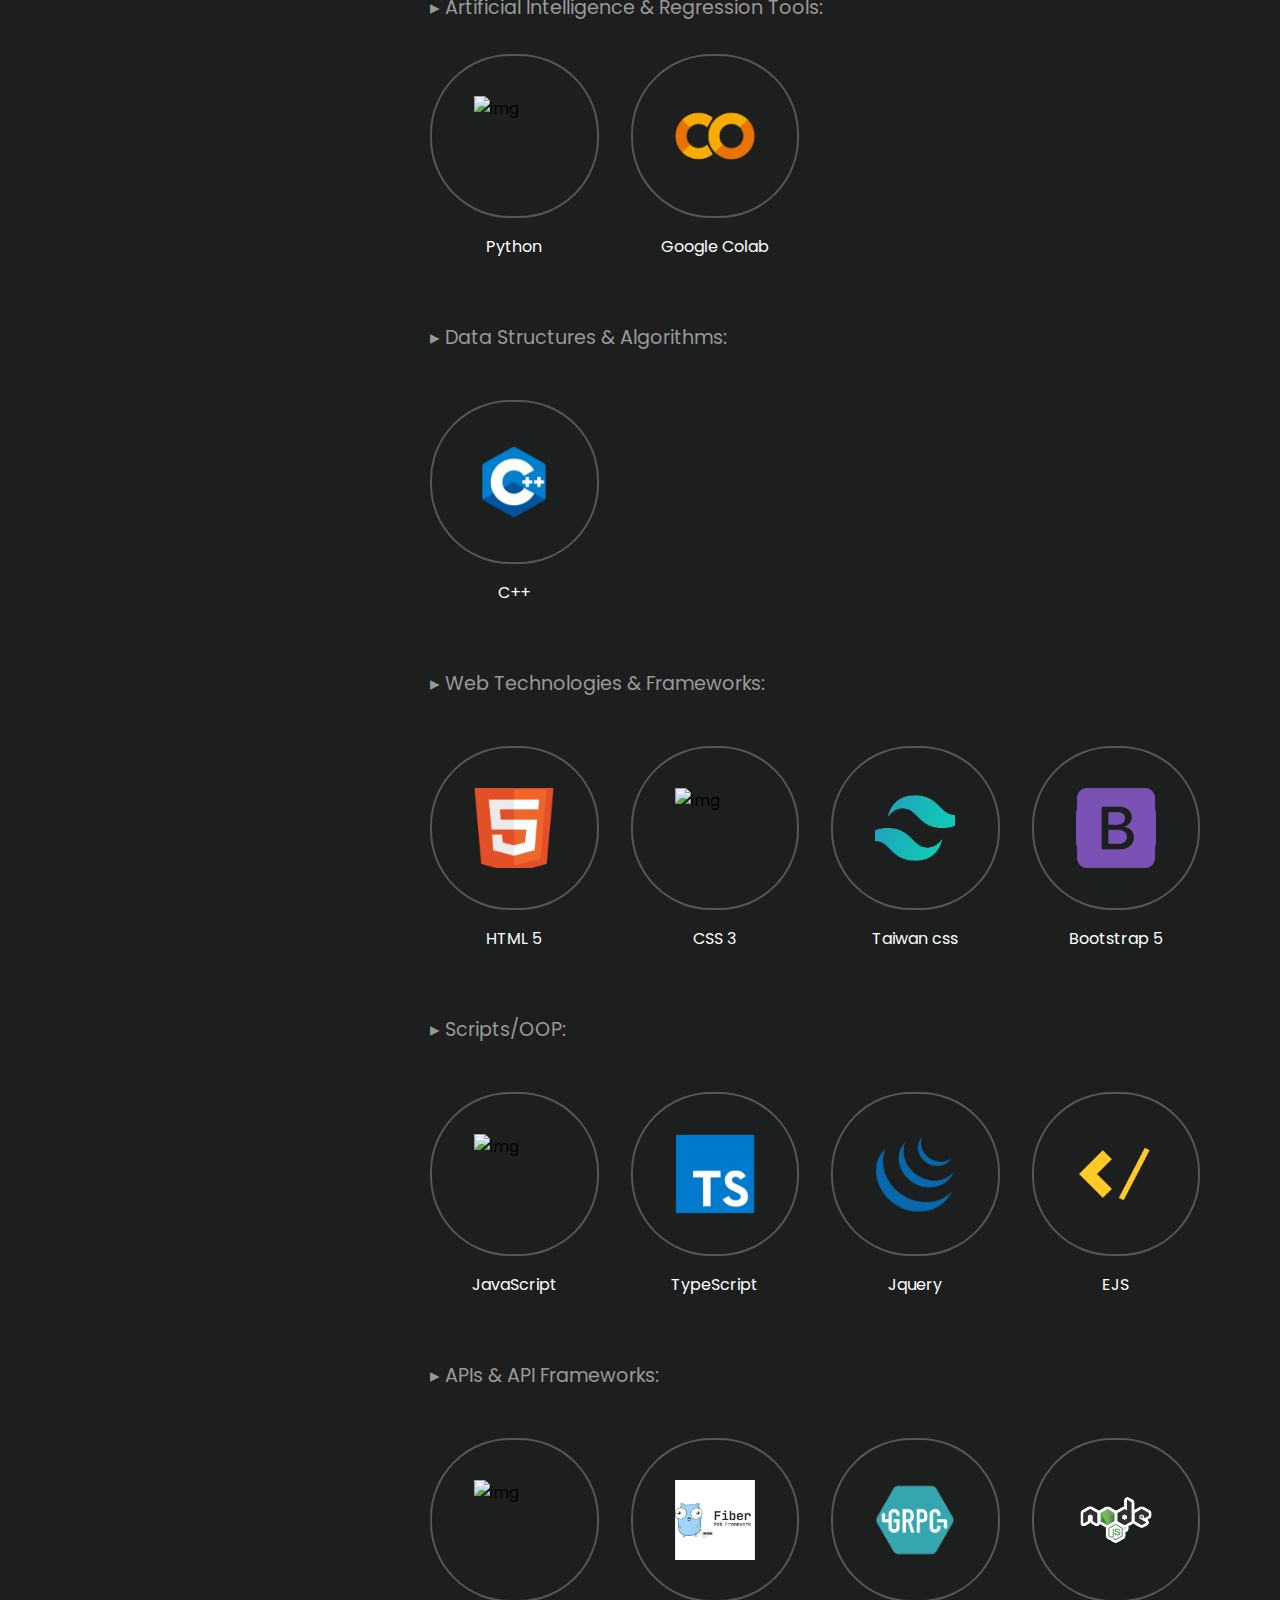
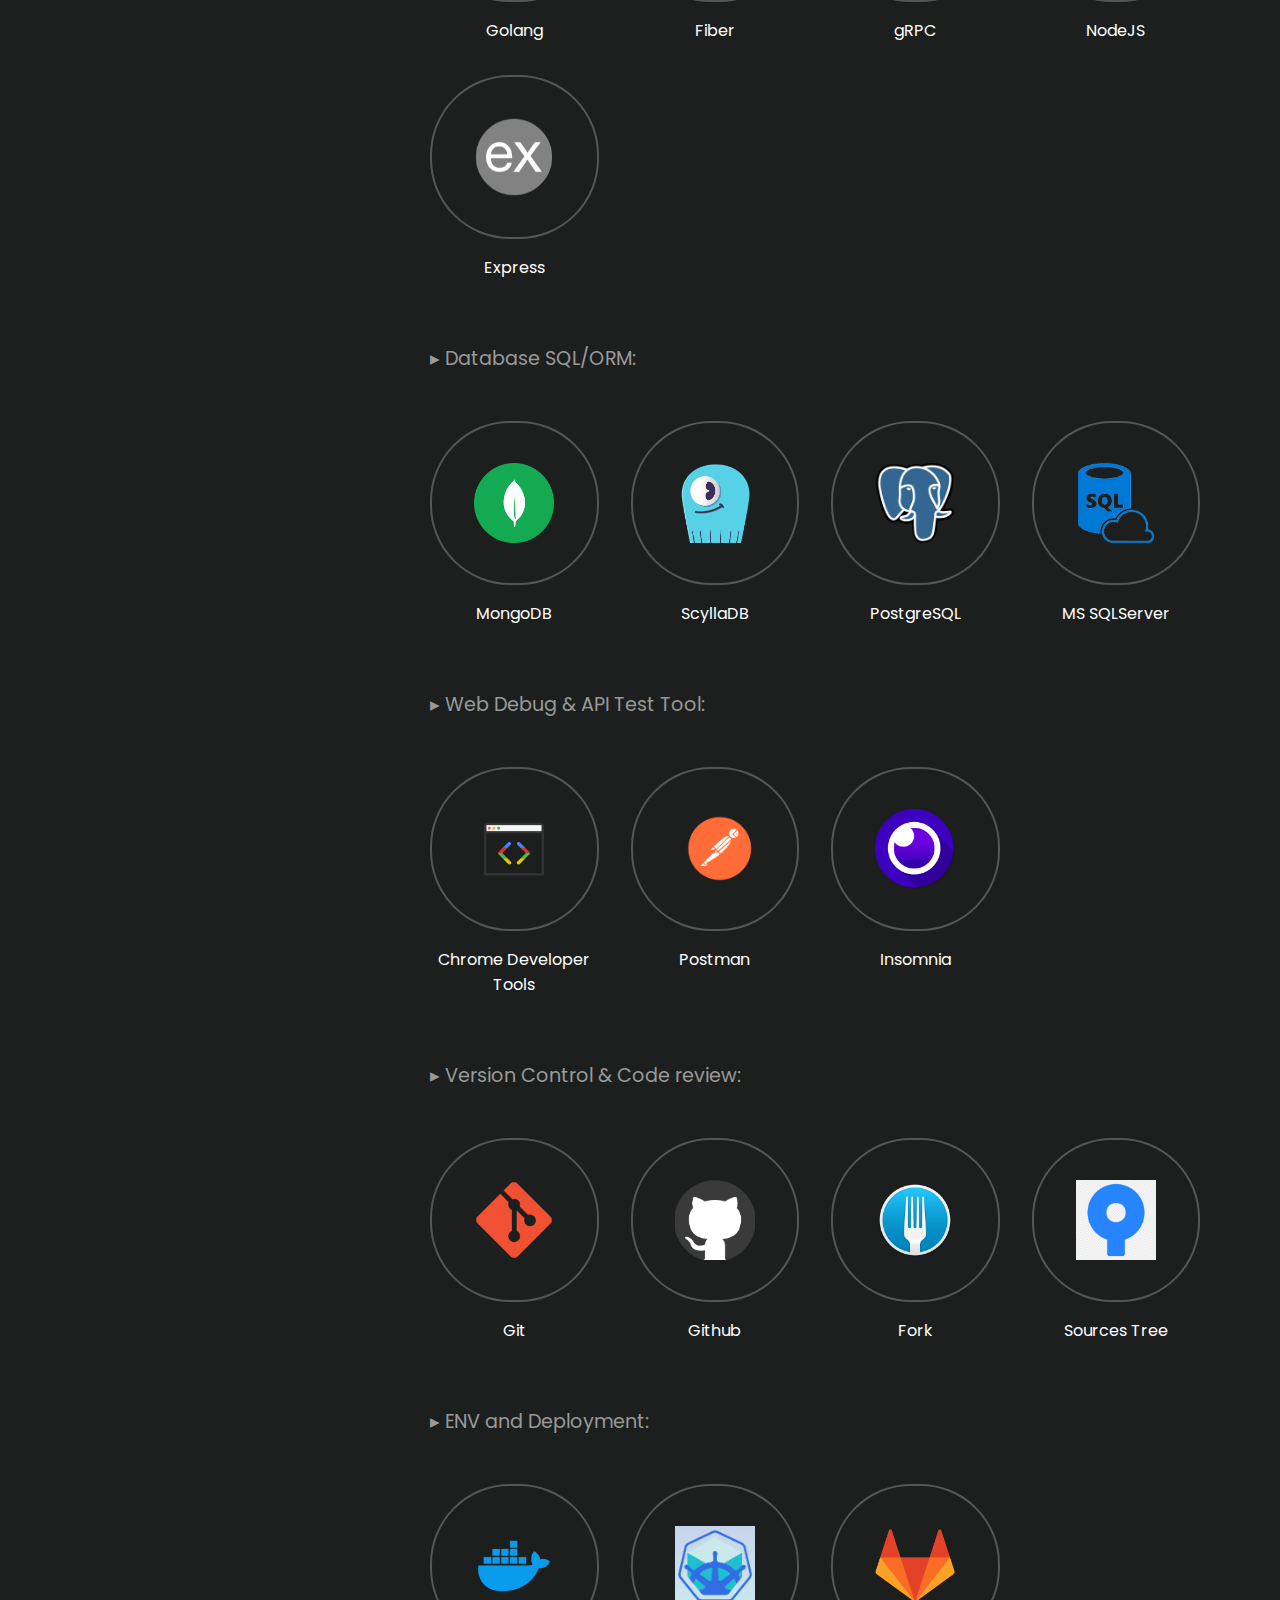
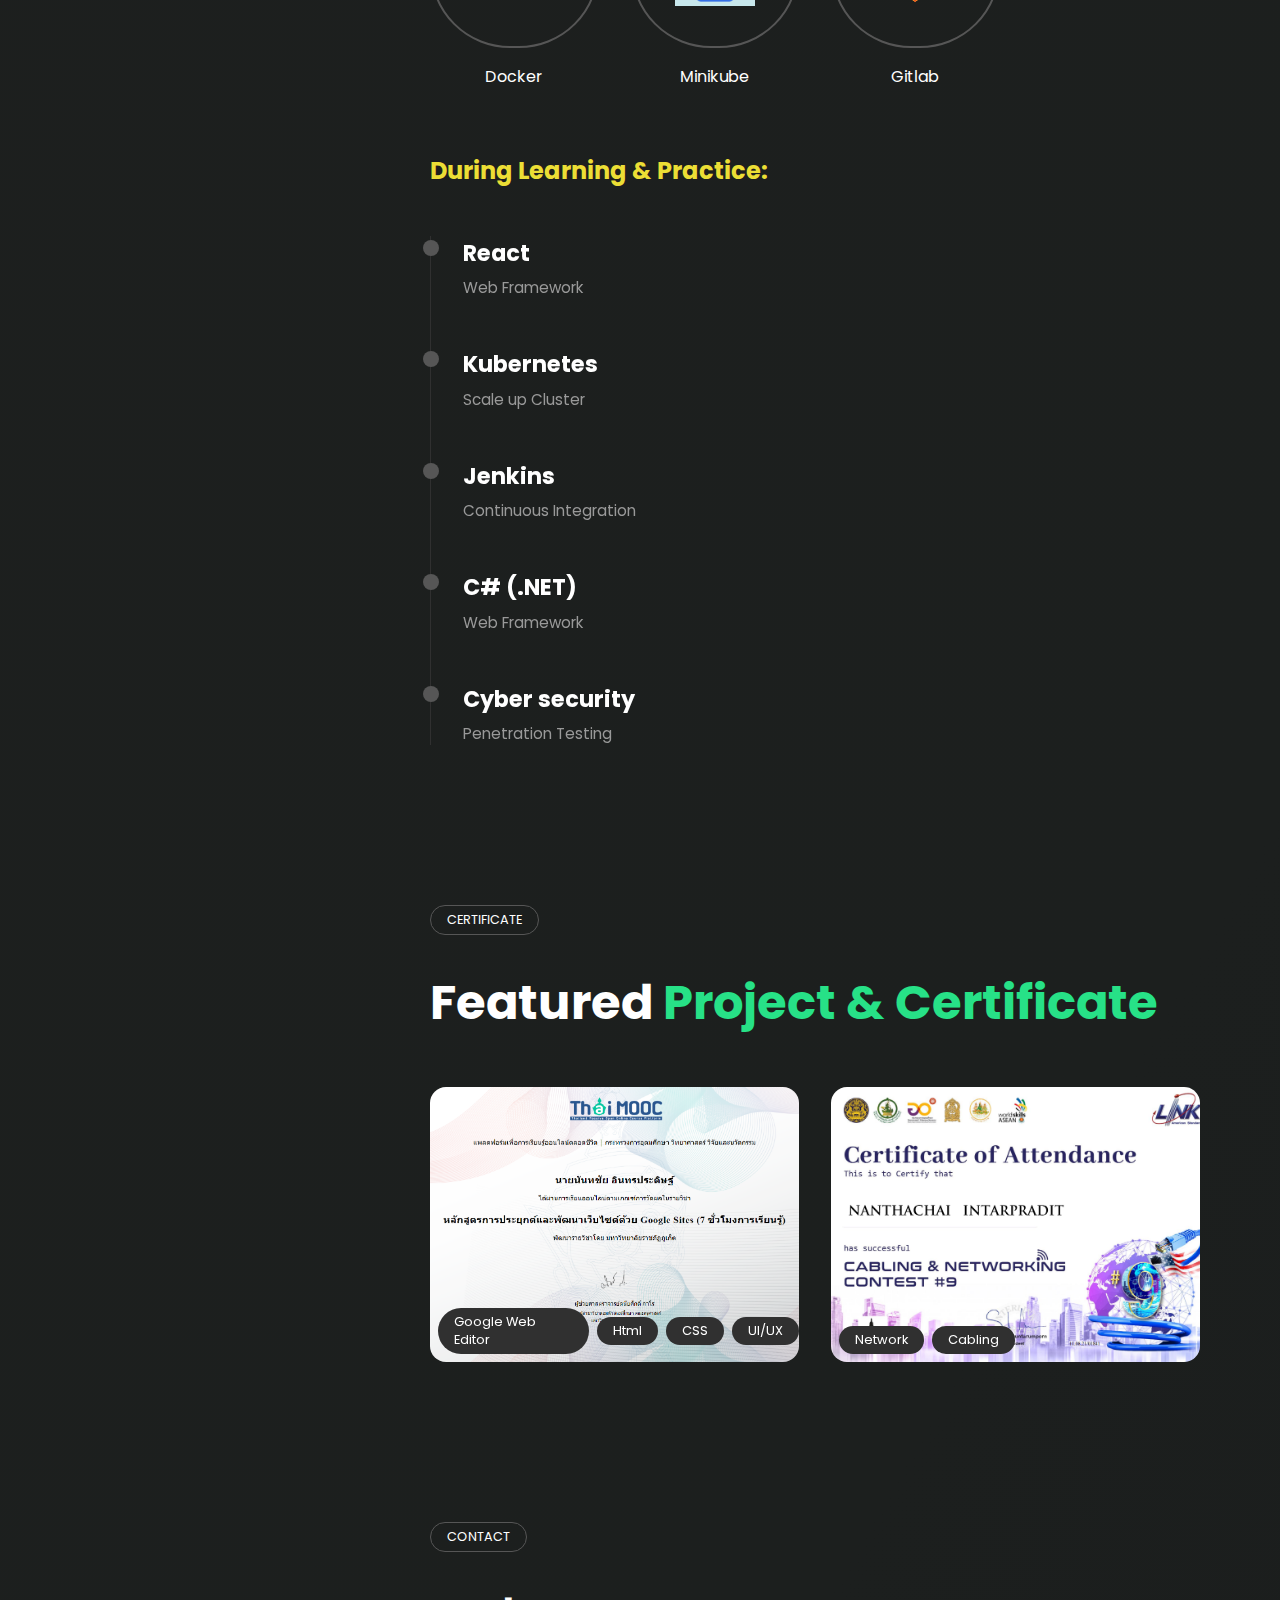
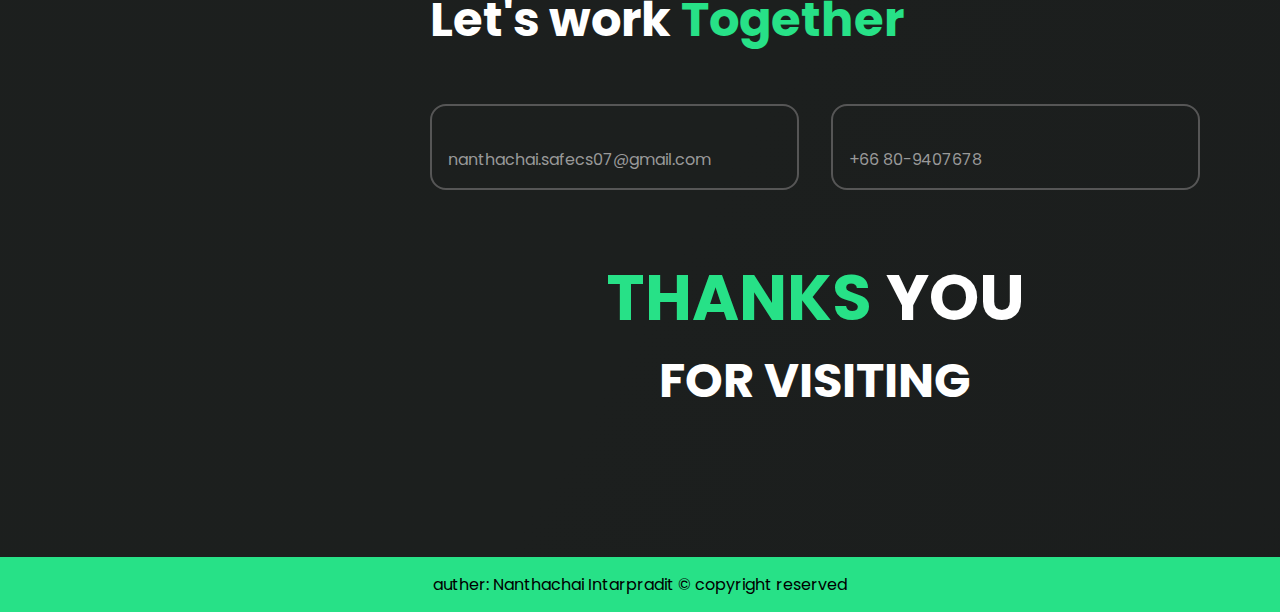
==== commit 02a2b3fc: "FIX: introduction exp" ====
--- a/index.html
+++ b/index.html
@@ -11,7 +11,7 @@
     <link rel="stylesheet" href="./Style/style_Port_Web.css">
     <link rel="stylesheet" href="./Style/fix_style.css">
     <link rel="icon" type="image" href="https://drive.google.com/file/d/1wK8_0x-oDdrnNkWmjRjyRvNfRJUUZwDF/view?usp=drive_link">
-    <link rel="icon" href="../picture/IMG_2567.JPG" type="image/x-icon">
+    <!-- <link rel="icon" href="../picture/IMG_2567.JPG" type="image/x-icon"> -->
     <script src="./javascript/HideScript.js" type="text/javascript" defer></script>
 
     <!-- re move external link -->
@@ -117,7 +117,7 @@
                 <div class="intro--flex--container">
                   <div class="intro--flex">
                     <h1>5+</h1>
-                    <p>YEAR OF LEARNING CODE</p>
+                    <p>YEAR OF CODING</p>
                   </div>
                     <div class="intro--flex">
                       <h1>8+</h1>
